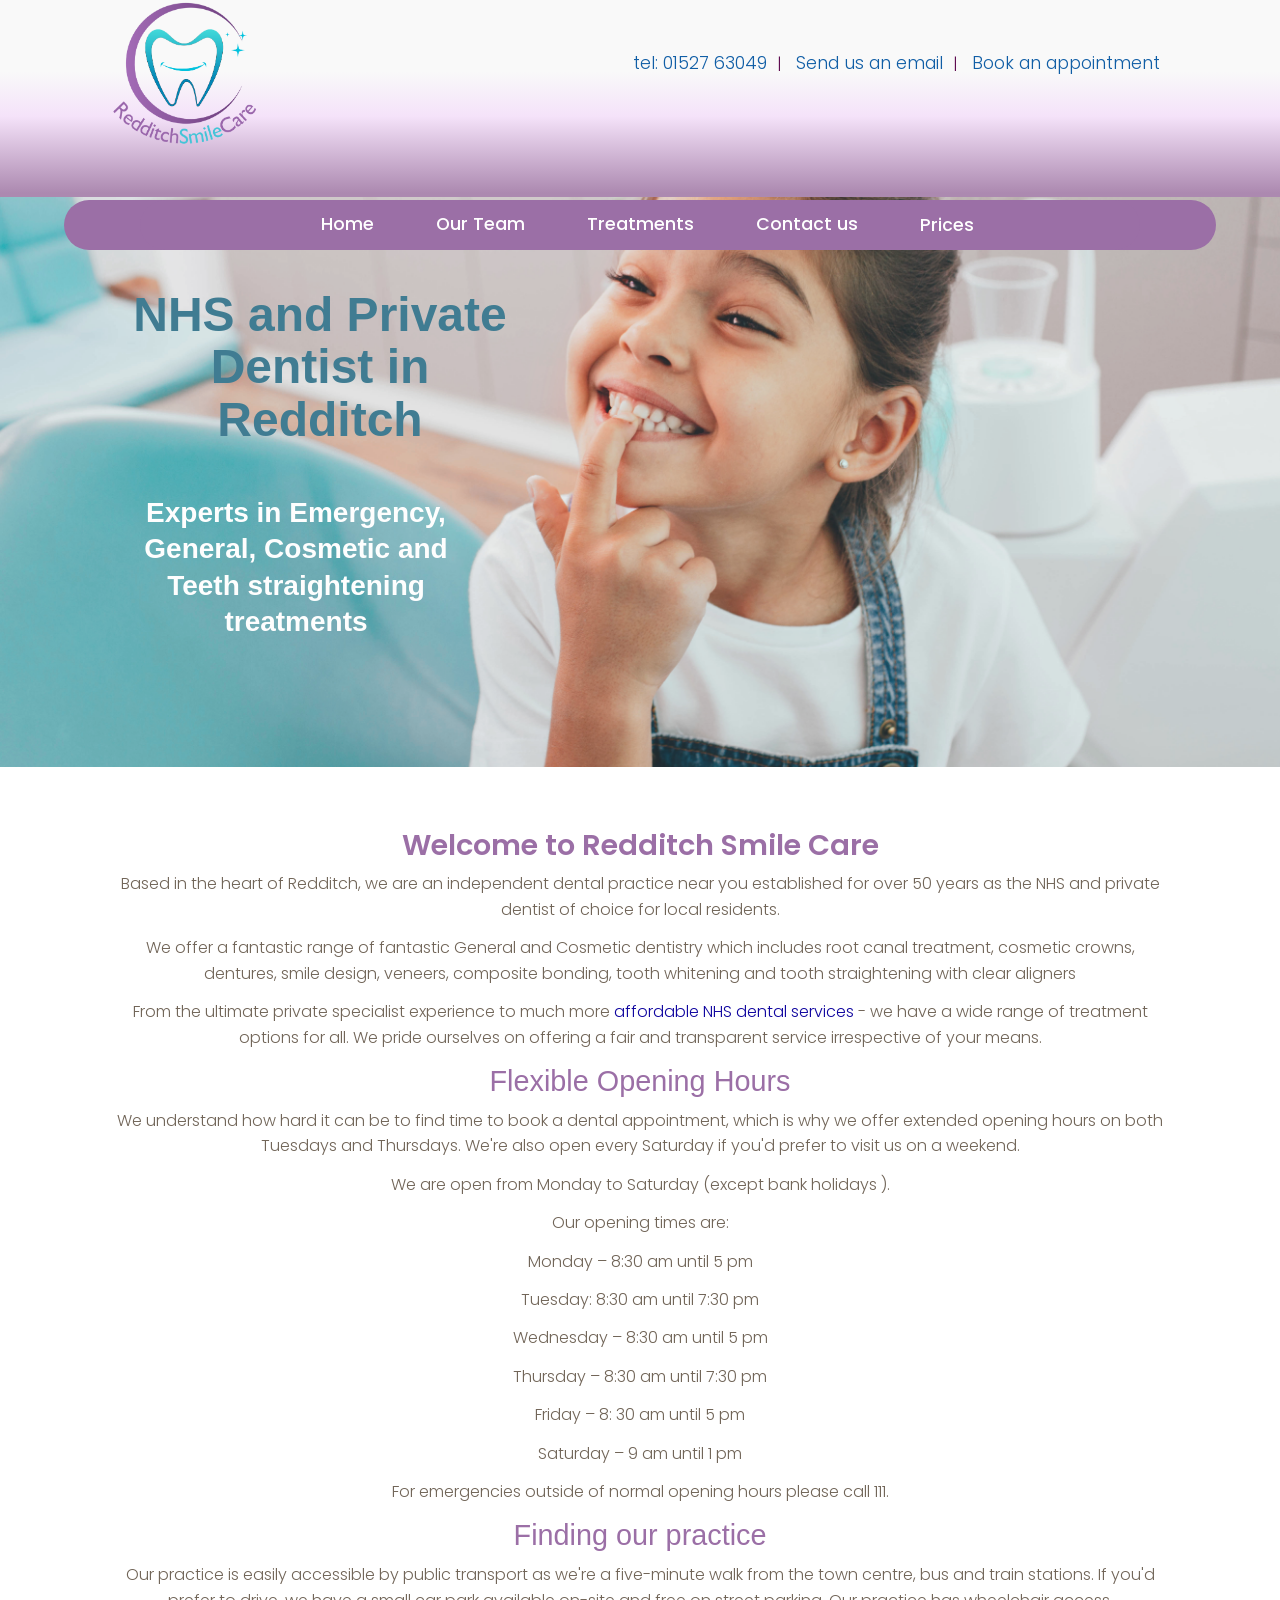
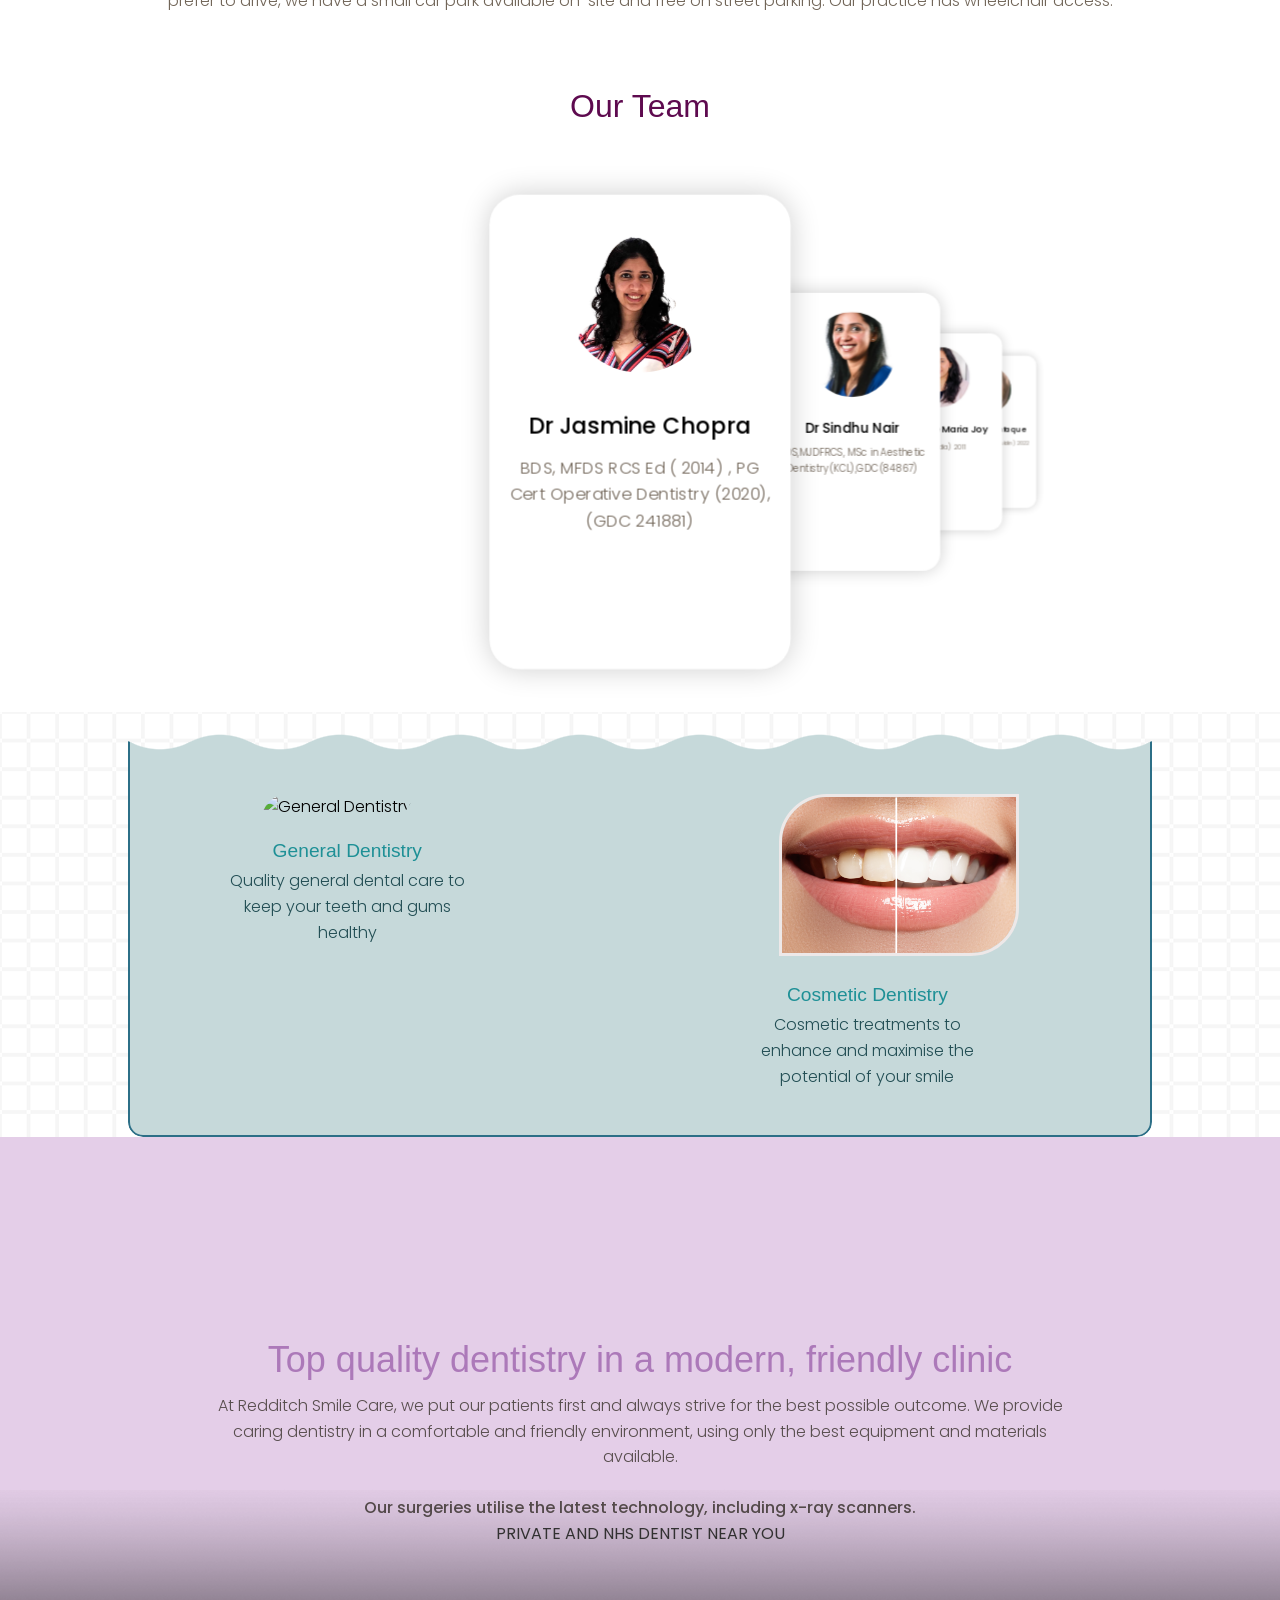
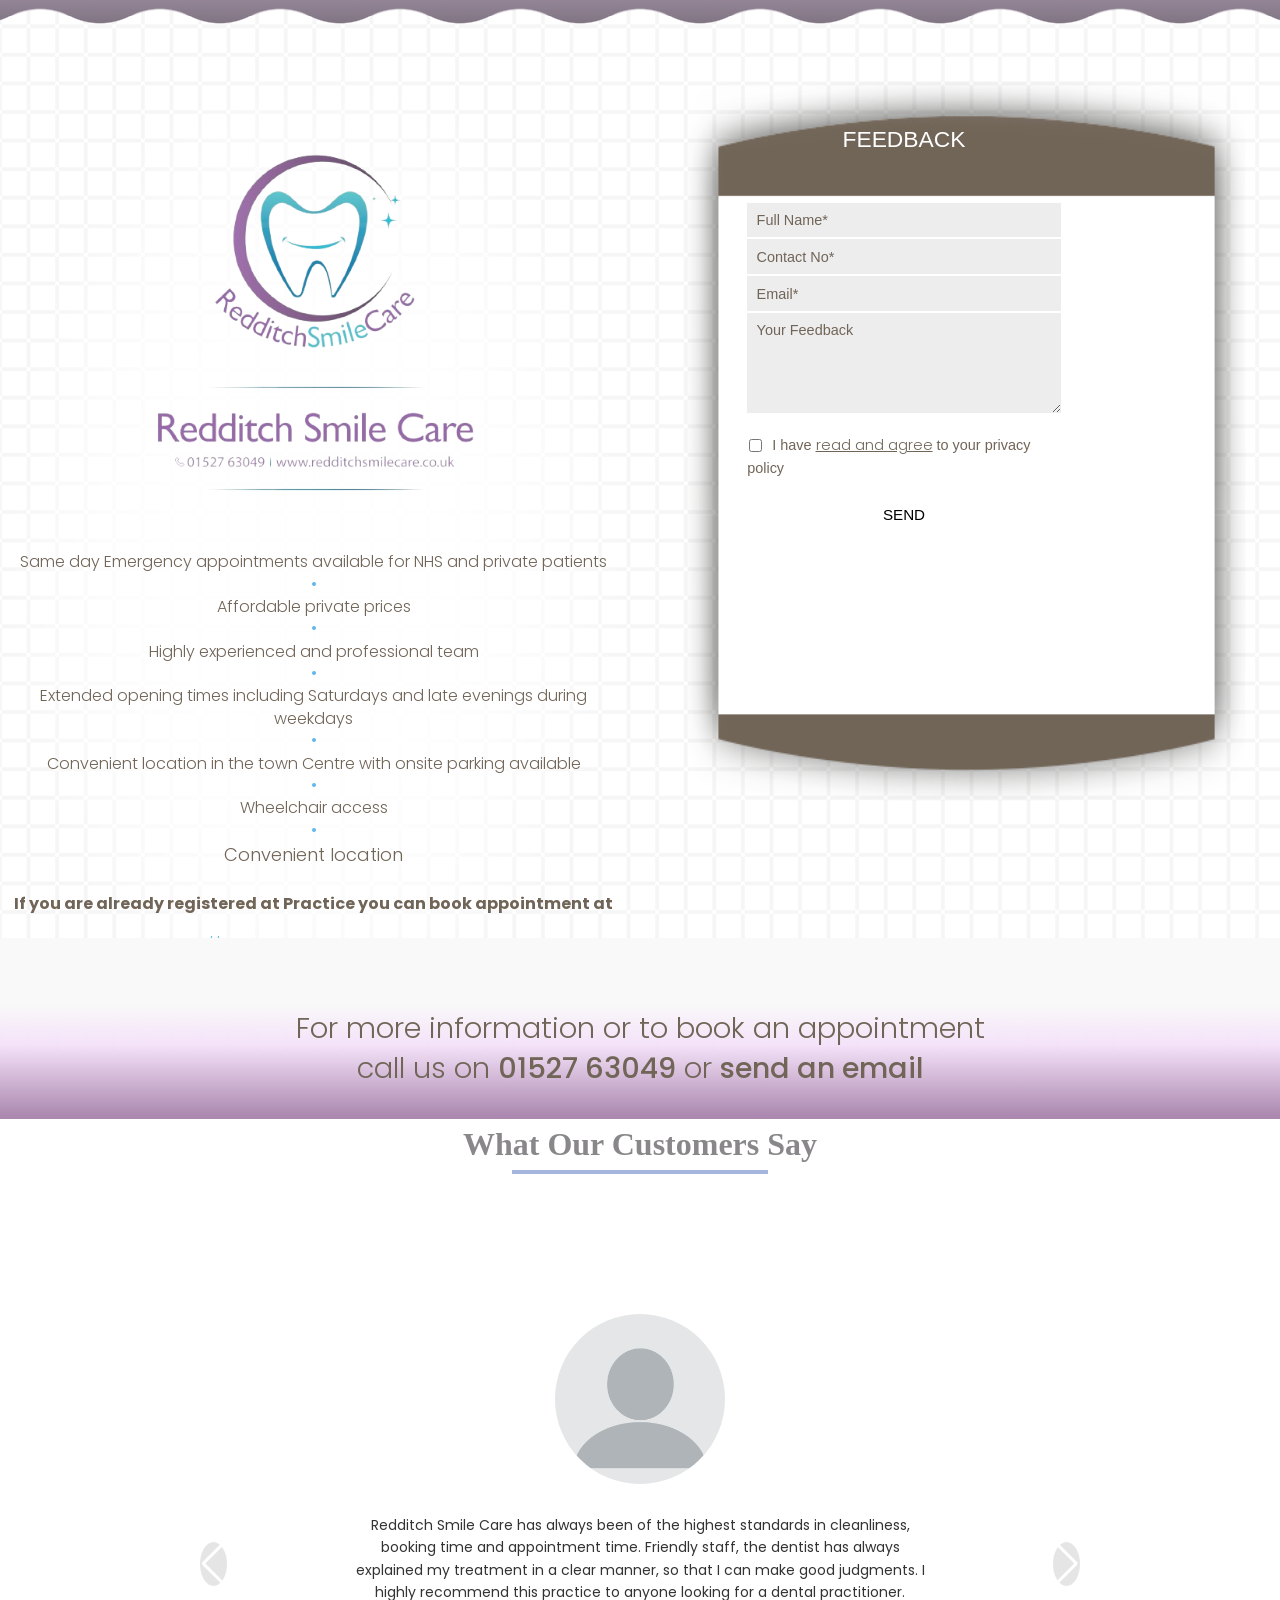
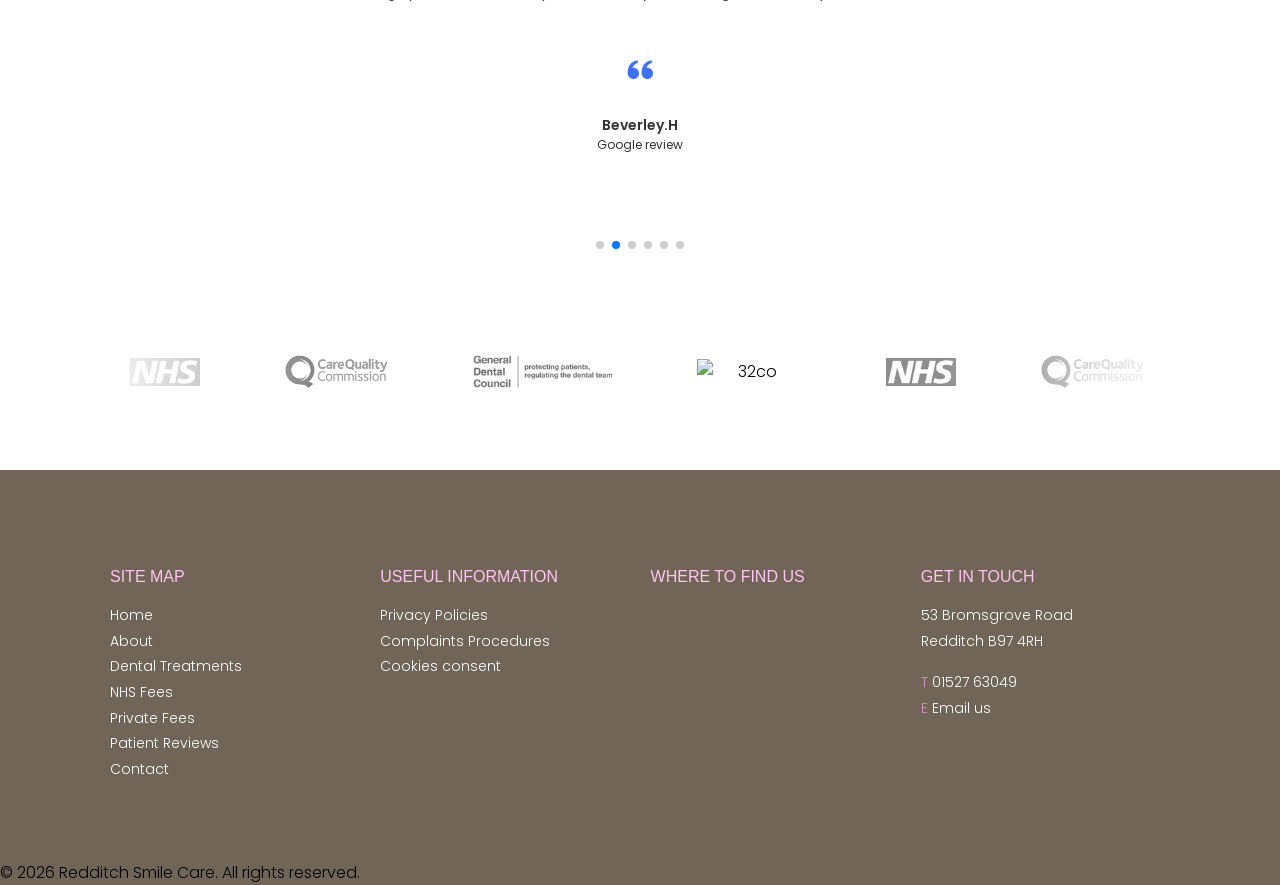
==== index.html @ 599d0ffa "Update index.html" ====
<!DOCTYPE html>
<html lang="en">



<head>

    <meta http-equiv="Content-Type" content="text/html; charset=utf-8" />
    <title> Dentist in Redditch | Redditch Smile care| NHS and Private
    </title>
    <meta name="Description"
        content=" Best Family Dentists in Redditch providing a complete range of dental services including tooth whitening, clear aligners, white fillings, composite bonding." />
    <meta name="Keywords" content=" Redditch" />
    <meta name="Keywords" content="Smile" />
    <meta name="Keywords" content="Dental" />
    <meta name="Keywords" content="Care" />
    <meta name="Keywords" content="NHS" />

    <link rel="alternate" href=" https://redditchsmilecare.co.uk/ " hreflang="en-gb" />
    <script src="https://cdn.tailwindcss.com"></script>

    <meta name="distribution" content="Global" />
    <meta name="copyright" content="Redditch Smile Care" />
    <meta name="resource-type" content="document" />
    <meta name="author" content="Redditch Smile Care" />
    <meta name="robots" content="index,follow" />
    <meta name="rating" content="General" />

    <meta name="viewport" content="width=device-width; initial-scale=1.0;" />
    <link rel="stylesheet" href="./css1/style.css">
    <!-- Demo CSS (No need to include it into your project) -->
    <link rel="stylesheet" href="./css/demo.css">
    <link rel='stylesheet' href='https://cdnjs.cloudflare.com/ajax/libs/Swiper/4.5.0/css/swiper.css'>
    <link rel='stylesheet' href='https://cdnjs.cloudflare.com/ajax/libs/Swiper/4.5.0/css/swiper.min.css'>

    <link rel="stylesheet" type="text/css" href="css/style.css">
    <link rel="stylesheet" type="text/css" href="css/slicknav.min.css">
    <link rel="stylesheet" type="text/css" href="css/nav-style.min.css">
    <link rel="stylesheet" type="text/css" href="css/superslides.min.css">
    <link rel="stylesheet" type="text/css" href="css/animate.min.css">
    <link rel="stylesheet" href="../use.typekit.net/cpt2hqk.css">
    <link rel="stylesheet" href="../use.fontawesome.com/releases/v5.0.10/css/all.css"
        integrity="sha384-+d0P83n9kaQMCwj8F4RJB66tzIwOKmrdb46+porD/OvrJ+37WqIM7UoBtwHO6Nlg" crossorigin="anonymous">

    <link rel="shortcut icon" href="images/Redditch Smilecare logo FULL SIZE.png" type="image/x-icon" />
<link rel="icon" type="image/x-icon" href="/images/Redditch Smilecare logo FULL SIZE.png">
    <link rel="stylesheet" href="review.css">
    <link rel="preconnect" href="https://fonts.googleapis.com">
    <link rel="preconnect" href="https://fonts.gstatic.com" crossorigin>
    <link rel="stylesheet" href="https://cdn.jsdelivr.net/npm/swiper/swiper-bundle.min.css"/>
    <script src="https://cdn.tailwindcss.com"></script>
    <link rel="preconnect" href="https://fonts.googleapis.com">
<link rel="preconnect" href="https://fonts.gstatic.com" crossorigin>
<link href="https://fonts.googleapis.com/css2?family=Dancing+Script:wght@400;500&family=Ms+Madi&family=Poppins:ital,wght@0,100;0,200;0,300;0,400;0,500;0,600;0,700;0,800;0,900;1,100;1,200;1,300;1,400;1,500;1,600;1,700;1,800;1,900&family=Roboto&display=swap" rel="stylesheet">
    <style type="text/tailwindcss">
      @layer utilities {
        .content-auto {
          content-visibility: auto;
        }
      }
    </style>
  
    <!-- CSS -->
   
    <link
        href="https://fonts.googleapis.com/css2?family=Dancing+Script:wght@400;500&family=Poppins:ital,wght@0,100;0,200;0,300;0,400;0,500;0,600;0,700;0,800;0,900;1,100;1,200;1,300;1,400;1,500;1,600;1,700;1,800;1,900&family=Roboto&display=swap"
        rel="stylesheet">

    <style>
        .container{
            background-color: rgb(255, 255, 255);
        }
.whyus{
    background-image: url(images/repeated-square.png);
}
        .featured p,.featured h2{
            text-align: center;
        }
        .swiper-wrapper{
  width: 100%;
  height: 35em;
  display: flex;
  align-items: center;
}
.rights p{
    text-align: center;
    margin-top: 1rem;
    color: #1b151a;
   
}
.associations{
    margin-bottom: 20px;
}
        @import url('https://fonts.googleapis.com/css2?family=Poppins:wght@300;400;500;600&display=swap');



.divcontent p{
    margin-bottom: .8rem;
}
        * {
            margin: 0;
            padding: 0;
            box-sizing: border-box;
            font-family: 'Poppins', sans-serif;
            transition: all 0.4s ease;
            ;
        }

        body {

            background-color: var(--body-color);
        }

        .swiper{
  width: 100%;
}



.card{
  width: 20em;
  height: 90%;
  background-color: #fff;
  border-radius: 2em;
  box-shadow: 0 0 2em rgba(0, 0, 0, .2);
  padding: 2em 1em;

  display: flex;
  align-items: center;
  flex-direction: column;

  margin: 0 2em;
}

.swiper-slide:not(.swiper-slide-active){
  filter: blur(1px);
}

.card__image{
  width: 10em;
  height: 10em;
  border-radius: 50%;
  border: 5px solid var(--color);
  padding: 3px;
  margin-bottom: 2em;
}

.card__image img{
  width: 100%;
  height: 100%;
  border-radius: 50%;
  object-fit: cover;
}

.card__content{
  display: flex;
  align-items: center;
  flex-direction: column;
}

.card__title{
  font-size: 1.5rem;
  font-weight: 500;
  position: relative;
  top: .2em;
}



.card__name{
  color: var(--color);
}

.card__text{
  text-align: center;
  font-size: 1.1rem;
  margin: 1em 0;
} 

.card__btn{
  background-color: var(--color);
  color: #fff;
  font-size: 1rem;
  text-transform: uppercase;
  font-weight: 600;
  border: none;
  padding: .5em;
  border-radius: .5em;
  margin-top: .5em;
  cursor: pointer;
}

        /* ===== Colours ===== */
        :root {
            --body-color: #FFFFFF;
            --nav-color: #4070F4;
            --side-nav: #010718;
            --text-color: #FFF;
            --search-bar: #F2F2F2;
            --search-text: #010718;
        }



        body.dark {
            --body-color: #18191A;
            --nav-color: #242526;
            --side-nav: #242526;
            --text-color: #CCC;
            --search-bar: #242526;
        }

        nav {

            margin-top: 1.7rem;
            position: sticky;
            height: 50px;
            width: 90vw;

            border-radius: 5rem;
            background-color: #9B6FA6;
            z-index: 100;
            position: absolute;
            top: 22vh;
            
            left: 50%;
            transform: translate(-50%, -50%);

        }

        body.dark nav {
            border: 1px solid #393838;

        }

        nav .nav-bar {
            position: relative;
            height: 100%;

            max-width: 1000px;
            width: 100%;
            background-color: #9B6FA6;
            margin: 0 auto;
            padding: 0 20px;
            display: flex;
          
            border-radius: 4rem;
            align-items: center;
            justify-content: space-evenly;
        }

        nav .nav-bar .sidebarOpen {
            color: var(--text-color);
            font-size: 25px;
            padding: 5px;
            cursor: pointer;
            display: none;
        }

        nav .nav-bar .logo a {
            font-size: 20px;
            font-weight: 500;
            color: var(--text-color);
            text-decoration: none;
        }


        .menu .logo-toggle {
            display: none;
        }

        .nav-bar .nav-links {
            display: flex;
            align-items: center;
            gap: 2rem;
            border-radius: 0  0 3rem 3rem  ;
        }

        .nav-bar .nav-links li {
            margin: 0 5px;

            list-style: none;
        }

        .nav-links li a {
            position: relative;
            font-size: 1.1rem;
            font-weight: 500;
            color: var(--text-color);
            text-decoration: none;
            padding: 10px;
        }

        .nav-links li a::before {
            content: '';
            position: absolute;
            left: 50%;
            bottom: 0;
            transform: translateX(-50%);
            height: 6px;
            width: 6px;
            border-radius: 50%;
            background-color: var(--text-color);
            opacity: 0;
            transition: all 0.3s ease;
        }

        .nav-links li:hover a::before {
            opacity: 1;
        }

        .nav-bar .darkLight-searchBox {
            display: flex;
            align-items: center;
        }

        .darkLight-searchBox .dark-light,
        .darkLight-searchBox .searchToggle {
            height: 40px;
            width: 40px;
            display: flex;
            align-items: center;
            justify-content: center;
            margin: 0 5px;
        }

        .dark-light i,
        .searchToggle i {
            position: absolute;
            color: var(--text-color);
            font-size: 22px;
            cursor: pointer;
            transition: all 0.3s ease;
        }

      
/* .divcontainer p{
    margin: .8rem auto;
} */
      




       

      
      

        @media (max-width: 790px) {
            
           header .divcontact a{
          margin-top: 0;
           }
            .divlogo img{
                width: 70px;
            }
#scroller2{
    display: none;
    margin-top: 2rem;
}
            .featured p,.featured h2{
                text-align: center;
                margin: 0 auto;
            }
            


            nav .nav-bar .sidebarOpen {
                display: block;
            }
           header{
            height: 20vh;
           }
            nav{
                margin-top: -20vh;
                width: 100vw;
                border-radius: 0;
            }
       .menu {
                position: fixed;
                height: 100%;
                width: 94vw;
border-radius: 4rem;
                left:-10%;
                opacity: 1;
                top: 0;
                padding: 20px;
                background-color: #9B6FA6;
                z-index: 100;
                transition: all 0.4s ease;
            }

            nav.active .menu {
                left:-10%;
            }

            .nav-bar .nav-links .active{
                opacity: 0;
            }
            nav.active .nav-bar .logo a {
                opacity: 0;
                transition: all 0.3s ease;
            }

            .menu .logo-toggle {
                display: block;
                width: 100%;
                display: flex;
                align-items: center;
                justify-content: space-between;
            }

            .logo-toggle .siderbarClose {
                color: var(--text-color);
                font-size: 24px;
                cursor: pointer;
            }

            .nav-bar .nav-links {
                flex-direction: column;
                background-color:#9B6FA6;
                gap: 0;
                opacity: 1;
            }

            .nav-links li a {
                display: block;
                margin-top: -10px;
            }
            .divcontentnopad{
                display: flex;
                flex-direction: column;
            }
            .one-fourth h2{
                width: 100vw;
            }
            .one-half{
                width: 100vw;
            }
            .divlogolrg img{
                width: 50%;
                margin-left: 16%;
            }
            .formwrap{
                margin-bottom: 4rem;
            }
            .form h2{
              /* height: 600px; */
                margin-right: 2rem;
                margin-top: 10%;
            }
            form input{
                width: 65vw;
            }
            .form form{
                margin-top: 2rem;
            }
            .formwrap h2{
                padding-top: 2rem;
            }
           .feedback{
margin-left: 0;
margin-top: 2rem;
margin-right: 9rem;
           }
           textarea{
            width: 64vw;
           }
           .formwrap input{
            width: 65vw;
           }
           .form{
            margin-top:3rem ;
           }
            .form input{
                width: 65vw;
            }
            .cd__main{
                margin-top: 1760px;
            }
            .cd__main h1{
                margin:0 auto;
                width: 100%;
            }
            .associations{
                margin-top: 0;
                display: inline-block;
            }
            .divlogo img{
                margin-top: -20vh;
            }
            .divlogo a img{
                width: 70px;
            }
            .logo-toggle .siderbarClose{
        font-size: 50px;
        margin-top: -17px;
    }
    nav .nav-bar .sidebarOpen {
        font-size: 35px;
    }
    #hide{
        display: none;
    }
        } 
    </style>
  

    <link href='https://unpkg.com/boxicons@2.1.1/css/boxicons.min.css' rel='stylesheet'>
    <script type='text/javascript'
        src='../platform-api.sharethis.com/js/sharethis.js#property=5f1ff0522b57b60012cafecb&product=sop'
        async='async'></script>

</head>

<body>

   
    <header>
        <div class="divcontentnopad">

            <div class="divlogo">
                <a href="index.html"><img src="images/Redditch Smilecare logo FULL SIZE.png" alt="Dentist near me"></a>
            </div>

            <div class="divcontact">
                <span class=""><a href="tel:01527 63049">tel: 01527 63049</a><span id="hide">|</span> 
                     <a   href="mailto:info@redditchsmilecare.co.uk">Send us an email</a><span id="hide">| </span> 
                        <a id="hide" href="contact.html#enquiry">Book an appointment</a></span>
            </div>

            <!-- Main Nav -->

            <nav>
                <div class="nav-bar">
                    <i class='bx bx-menu sidebarOpen'></i>

                    <div class="menu">
                        <div class="logo-toggle">
                            <span class="logo"><a href="#">Redditch</a></span>
                            <i class='bx bx-x siderbarClose'></i>
                        </div>
                        <ul class="nav-links">
                            <li><a href="index.html">Home</a></li>
                            <li><a href="team.html">Our Team</a></li>



                            <li> <a href="emergency-dentist-.html">Treatments</a></li>

                            
                            <li> <a href="contact.html">Contact us</a></li>
                            <div class="dropdown">
                                <button>Prices</button>
                                <div class="content">
                                    <a href="-dentist-nhs-fees.html">NHS Fee</a>
                                    <a href="-dentist-private-fees.html">Private Fee</a>
                                   
                                </div>
                            </div>
                        </ul>
                   
                    </div>

                    <div class="searchBox">
                        <div class="searchToggle">
                            <i class='bx bx-x cancel'></i>
                            <!-- <i class='bx bx-search search'></i> -->
                        </div>
                        <!-- <div class="search-field">
                    <input type="text" placeholder="Search...">
                    <i class='bx bx-search'></i> -->
                    </div>
                </div>
        </div>
        </div>
        </nav>
        <!-- navbar javascript start here -->
       
        <!-- javascript code nav end  -->
        <!-- <script> document.include('include-navigation.html');</script> -->

        </div>
    </header>
    <!-- nav section end here -->

    <div id="banner">
        <div id="slides"
            style="background-image: url(images/homepage.jpeg);opacity: 0.9;backdrop-filter:purple; background-position:right;background-size: cover; width: 100%;height:100%;background-position:left;backdrop-filter: grayscale(30%);">
            <div class="divcontent clearfix">
                <div class="divbannercontent  txtcenter">
                    <h2
                        style="margin-top: 2rem;  color: #2c6f87;font-family: 'Poppins' 'sans-serif';font-style: normal;font-weight: bold;">
                        NHS and Private Dentist in Redditch</h2>
                    <h3 style="margin-top: 3rem;margin-right: 3rem; color: #ffffff; font-family: 'Poppins' serif;font-weight: 600;">Experts
                        in Emergency, General, Cosmetic and Teeth straightening treatments</h3>
                    <!-- <div class="btn1 hvr-sweep-to-top  "><a href="include-enquiry.html">Get in touch</a></div> -->
                </div>
            </div>
            <ul class="slides-container">

                <li><span class="homeimg"></span>


                </li>
            </ul>
            <div class="bannerbot"></div>
        </div>
    </div>



    <!-- INTRO -->
    <div class="divcontainer">
        <div class="divcontent txtcenter clearfix">

            <h2 style="font-family: 'Poppins' ;font-weight: 600;" class="inside">Welcome to Redditch Smile Care</h2>

            <p>Based in the heart of Redditch, we are an independent dental practice near you established for over 50
                years as the NHS and private dentist of choice for local residents. </p>

            <p> We offer a fantastic range of fantastic General and Cosmetic dentistry which includes root canal
                treatment, cosmetic crowns, dentures, smile design, veneers, composite bonding, tooth whitening and
                tooth straightening with clear aligners</p>

            <p>From the ultimate private specialist experience to much more <a style="color: #0f059f;"
                    href="#">affordable NHS dental services</a> - we have a wide range of treatment options for all. We
                pride ourselves on offering a fair and transparent service irrespective of your means.</p>
            <h2 class="inside">Flexible Opening Hours</h2>


                <p>
                    We understand how hard it can be to find time to book a dental appointment, which is why we offer
                    extended opening hours on both Tuesdays and Thursdays. We're also open every Saturday if you'd
                    prefer to visit us on a weekend.
                </p>
                <p>We are open from Monday to Saturday (except bank holidays ).</p>
                <p>
                    Our opening times are:</p>
                <p>Monday – 8:30 am until 5 pm</p>
                <p>Tuesday: 8:30 am until 7:30 pm</p>
                <p>Wednesday – 8:30 am until 5 pm </p>

                <p>Thursday – 8:30 am until 7:30 pm </p>
                <p>Friday – 8: 30 am until 5 pm</p>
                <p>Saturday – 9 am until 1 pm
                </p>
                <p>For emergencies outside of normal opening hours please call 111.</p>



                <h2 class="inside">Finding our practice</h2>

                <p>Our practice is easily accessible by public transport as we're a five-minute walk from the town
                    centre, bus and train stations. If you'd prefer to drive, we have a small car park available on-site
                    and free on street parking. Our practice has wheelchair access.</p>


        </div>

        <!-- carousel starts here sweeper js added -->
        <main class="cd__main">
            <!-- Start DEMO HTML (Use the following code into your project)-->
           <h1 style="text-align: center;font-size: 2rem;">Our Team</h1>
            <!-- about -->
           
            <!-- end about -->
            <section class="swiper mySwiper">

                <div class="swiper-wrapper">
            
                  <div class="card swiper-slide">
                    <div class="card__image">
                      <img src="images/profile_pic-new1.png" alt="card image">
                    </div>
            
                    <div class="card__content">
                      <span class="card__title">Dr Jasmine Chopra</span>
                      <!-- <span class="card__name">Vanessa Martinez</span> -->
                      <p class="card__text"> BDS, MFDS RCS Ed ( 2014) , PG Cert Operative Dentistry (2020),(GDC 241881) </p>
                      <button class="card__btn">View More</button>
                    </div>
                  </div>
            
                  <div class="card swiper-slide">
                    <div class="card__image">
                      <img src="images/profile_pic1.webp" alt="card image">
                    </div>
            
                    <div class="card__content">
                      <span class="card__title">Dr Sindhu Nair</span>
                      <!-- <span class="card__name">Sarah Bowen</span> -->
                      <p class="card__text">BDS,MJDFRCS, MSc in Aesthetic Dentistry(KCL),GDC(84867)</p>
                      <button class="card__btn">View More</button>
                    </div>
                  </div>
            
                  <div class="card swiper-slide">
                    <div class="card__image">
                      <img src="Cerenenew.jpeg" alt="card image">
                    </div>
            
                    <div class="card__content">
                      <span class="card__title">Dr Cerene Maria Joy</span>
                      <!-- <span class="card__name">David Murphy</span> -->
                      <p class="card__text">BDS (India) 2011</p>
                      <button class="card__btn">View More</button>
                    </div>
                  </div>
                   <div class="card swiper-slide">
                    <div class="card__image">
                      <img src="saman.jpg" alt="card image">
                    </div>
            
                    <div class="card__content">
                      <span class="card__title">Dr Saman Ashfaque</span>
                      <!-- <span class="card__name">David Murphy</span> -->
                      <p class="card__text"> BDS(Trinity college,Dublin) 2022 </p>
                      <button class="card__btn">View More</button>
                    </div>
                  </div>
            
                  
            
                </div>
              </section>
            
            <!-- Swiper JS -->
            
            


    <!-- SERVICES -->
    <div class="divcontainer bluebg">
        <div class="dental" style=" @media (max-width:320px){display: flex; flex-direction: column;} --mask:
        radial-gradient(65.74px at 50% 88.5px,#000 99%,#0000 101%) calc(50% - 60px) 0/120px 100%,
        radial-gradient(65.74px at 50% -58.5px,#0000 99%,#000 101%) 50% 30px/120px 100% repeat-x;
      -webkit-mask: var(--mask);
              mask: var(--mask); display: flex ; justify-content:space-around;border: 2px solid #2c6f87;border-radius: 15px; background-color: #c6d9da; margin-bottom: 3px; height:21% ;width: 80%;margin: 0 auto;" class="divcontent txtcenter clearfix">

            <!-- <div class="one-third">
                <div class="featured">
                    <img style="border-radius: 3rem 0 3rem 0;" src="images/featured-new-patients.jpg"
                        alt="New Patients nhs dentist near me">
                    <h2>We're Accepting New Patients</h2>
                    <p>Looking for a dentist near me? We're taking on new NHS emergency & private patients </p>

                    <div class="btn hvr-sweep-to-top"><a href="new-dental-patients-
                        .html">New Patients</a>
                    </div>
                </div>
            </div> -->

            <div class="one-third" >
                <div class="featured" 
                    
            >
                    <img style="border-radius: 3rem 0 3rem 0;margin-top: 5rem; width:240px;;object-fit: cover;margin-left: 2.2rem;"
                        src="images/Genaral dentistry.jpeg" alt="General Dentistry">
                    <h2 style="color: #1e9096;">General Dentistry</h2>
                    <p style="color: rgb(34, 78, 84);" >Quality general dental care to keep your teeth and gums healthy</p>

                    <!-- <div class="btn hvr-sweep-to-top"><a style="padding:.6rem .9rem ;font-size: medium;" href="general-dentistry-
                        .html">Read More</a> -->
                    <!-- </div> -->
                </div>
            </div>

            <div class="one-third column-last">
                <div class="featured">
                    <img style="border-radius: 3rem 0 3rem 0;margin-top: 5rem; width:240px; border: 3px solid rgb(237, 232, 232);margin-left: 2rem;" src="images/costmetic dentistry.jpeg"
                        alt="Cosmetic Dentistry">
                    <h2 style="color: #1e9096;">Cosmetic Dentistry</h2>
                    <p style="color: rgb(34, 78, 84);font-weight: 300;" >Cosmetic treatments to enhance and maximise the potential of your smile</p>

                    <!-- <div class="btn hvr-sweep-to-top"><a style="padding:.6rem .9rem ;font-size: medium;" href="cosmetic-dentistry-
                        .html">Read More</a>
                    </div> -->
                </div>
            </div>

        </div>
       
    </div>


    <!-- QUALITY DENTISTRY -->
    <div class="parallax slide1">
        <div class="divcontentnarrow txtcenter clearfix">
            <h2 style="color: #ac79b9;">Top quality dentistry in a modern, friendly clinic</h2>
            <p style="color: #584e4e; font-family: 'Poppins' sans-serif;">At Redditch Smile Care, we put our patients first and always strive for the best possible outcome. We provide caring dentistry in a comfortable and friendly environment, using only the best equipment and materials available. </p>
            <p>&nbsp;</p>
            
            <p style="color: #584e4e;font-weight: 500;">Our surgeries utilise the latest technology, including x-ray scanners.

            </p>

            <div class="featuredsml txtcenter">
<!-- 
                <div class="one-third">
                    <img src="images/modern-dentistry-cameo1.png" alt="
                     Dental Practice">
                </div>

                <div class="one-third">
                    <img src="images/modern-dentistry-cameo2.png" alt="
                     Dental Practice">
                </div>

                <div class="one-third column-last">
                    <img src="images/modern-dentistry-cameo3.png" alt="
                     Dental Practice">
                </div> -->
            </div>

            <p class="caps" style="font-weight: 400;color: #393838;">Private and NHS Dentist Near You</p>

        </div>

        <div class="bottomfade"></div>
    </div>


    <!-- ENQUIRIES -->
    <div class=" whyus clearfix">
        <a class="anchor" id="enquiry"></a>

        <div class="one-half extrapadtop txtcenter whitefade-bg">
            <div class="divlogolrg">
                <img width="80px" src="redditch-removebg-preview.png" alt="
                 Dental Practice Logo">
            </div>

            <ul>
                <li style="font-size: medium;">Same day Emergency appointments available for NHS and private patients
                </li>
                <li style="font-size: medium;">Affordable private prices</li>
                <li style="font-size: medium;">Highly experienced and professional team</li>
                <li style="font-size: medium;">Extended opening times including Saturdays and late evenings during
                    weekdays</li>
                <li style="font-size: medium;">Convenient location in the town Centre with onsite parking available</li>
                <li style="font-size: medium;">Wheelchair access </li>
                <li class="last">Convenient location</li>
            </ul>

           <p><strong>If you are already registered at Practice you can book appointment at </strong></p> <a> https://redditchsmilecare.portal.dental</a>

        </div>

        <div class="one-half column-last">
            <script type="text/javascript">
                // SAFARI REQUIRED CHECK
                function checkForm() {
                    if ($('#policies').prop('checked') == false) {
                        alert("Please confirm you have read and agree to our policies. ");
                        return false;
                    }
                }
            </script>
            <div  class="formwrap">
                <div style="margin:auto;margin-left: 1rem;height: 90vh;" class="form">

                    <h2 class="feedback" style="margin: 0 auto;">Feedback</h2>

                    <form style=" height: 70vh;margin-top: 3rem; "action="https://formsubmit.co/info@redditchsmilecare.co.uk" method="POST" onsubmit="return checkForm();">

                        <input style="width: 100% ;" name="name" id="Name" maxlength="30" type="text" placeholder="Full Name*" required />
                        <input style="width: 100% " name="phone" id="Phone" maxlength="20" type="text" placeholder="Contact No*" required />
                        <input style="width: 100% " name="email" id="Email-Address" maxlength="50" type="text" placeholder="Email*"
                            required />
                        <textarea style="width: 100% " name="message" placeholder="Your Feedback"></textarea>

                        <input type="checkbox" id="policies" name="policies" value="Yes" required />
                        <p>I have <a href="privacy.html" target="_blank">read and agree</a> to your privacy policy</p>

                        <input type="hidden" name="regtype" value="">
                        <input type="submit" name="submit" value="SEND" class="send" />

                    </form>
                </div>
            </div>
        </div>
    </div>
    <div class="divcta txtcenter" style="background: linear-gradient(0deg, rgb(172, 137, 176) 2%, rgba(244, 225, 249, 0.945) 41%, rgb(249, 249, 249) 64%);">
        <div class="divcontentnarrow">
            For more information or to book an appointment <br>
            call us on <a href="tel:01527 63049"> 01527 63049</a> or <a href="mailto:info@redditchsmilecare.co.uk">send an
                email</a>
        </div>
    </div>
    </div>
    <!-- review section start -->
    <div class="reviewpara flex-col">
        <p >What Our Customers Say</p>
        <div class="w-[40%] h-[3px] bg-green-100 line"></div>
    </div>
   
   
    <section class="container">

      
        <div class="testimonial mySwiperr">
          <div class="testi-content swiper-wrapper">
            <div class="slide swiper-slide">
              <img src="images/usericon.png" alt="" class="image" />
              <p>
                Wow. Absolutely fantastic place. I was terrified of dentists ( not been for 10 years) but due to a
                recurring abscess I had to pluck up the courage to go to have 2 teeth removed. Staff were so
                understanding and compassionate. They were fine with me bringing someone with me to hold my
                hand. The whole process was painless and quick. You have restored my faith in dentists and I won&#39;t
                be scared to have regular checkups in future. Thank you all and I will be seeing you in 3 months for
                my follow up              </p>
              <i class="bx bxs-quote-alt-left quote-icon"></i>
              <div class="details">
                <span class="name">Christine.R</span>
                <span class="job">Google review</span>
              </div>
            </div>
            <div class="slide swiper-slide">
              <img src="images/usericon.png" alt="" class="image" />
              <p>
                Redditch Smile Care has always been of the highest standards in cleanliness, booking time and
                appointment time. Friendly staff, the dentist has always explained my treatment in a clear manner,
                so that I can make good judgments. I highly recommend this practice to anyone looking for a dental
                practitioner.              </p>
              <i class="bx bxs-quote-alt-left quote-icon"></i>
              <div class="details">
                <span class="name">Beverley.H
                </span>
                <span class="job">Google review</span>
              </div>
            </div>
            <div class="slide swiper-slide">
              <img src="images/usericon.png" alt="" class="image" />
              <p>
                Very happy with the service provided so far. I had an urgent case and the team were very
                sympathetic and assisted me at very short notice.
                I have ongoing treatment and they have given me the confidence that my future appointments will be
                dealt with professionally. I highly recommend you consider this practice for future treatments.              </p>
              <i class="bx bxs-quote-alt-left quote-icon"></i>
              <div class="details">
                <span class="name">Matthew Clarke</span>
                <span class="job">Google review</span>
              </div>
            </div>
            <div class="slide swiper-slide">
                <img src="images/usericon.png" alt="" class="image" />
                <p>
                    I am pretty terrified of the dentist, but my dentist here is amazing. She talks me through all of my
                    treatment so I understand what is going to happen before it happens and she always let&#39;s me know
                    that I am in control of my treatment plan. I would highly recommend going here. 
                    <br> <br>
                    <i class="bx bxs-quote-alt-left quote-icon"></i>            
                <div class="details">
                  <span class="name">Phoebe Smith</span>
                  <span class="job">Google review</span>
                </div>
              </div>
              <div class="slide swiper-slide">
                <img src="images/usericon.png" alt="" class="image" />
                <p>
                    Not a fan of dentists but went for first treatment tonight (tonight is correct as they offer
                    appointments up to 8pm, fantastic for us workers) and a great service all on NHS. Would
                    recommend them to anyone.           
                    <br> <br> <i class="bx bxs-quote-alt-left quote-icon"></i>    <div class="details">
                  <span class="name">Robert Sheldon</span>
                  <span class="job">Google review</span>
                </div>
              </div>
              <div class="slide swiper-slide">
                <img src="images/usericon.png" alt="" class="image" />
                <p>
                    Very professional. Very delighted with the treatment and results. Cant recommend enough. Friendly staff. 
                    
                    <br><br>
                    <i class="bx bxs-quote-alt-left quote-icon"></i>               <div class="details">
                  <span class="name">Urvashi Punn</span>
                  <span class="job">Google review</span>
                </div>
              </div>
              
          </div>
          <div class="swiper-button-next nav-btn"></div>
          <div class="swiper-button-prev nav-btn"></div>
          <div class="swiper-pagination"></div>
        </div>
      </section>
    <!-- ASSOCIATIONS -->
    <div class="divcontainer">
        <div class="divcontentnopad txtcenter clearfix logos">

            <div class="associations logos-slides animation" id="scroller2">
                <img src="images/logos/nhs-logo.jpg" alt="NHS dentist near me Logo" width="70" height="auto">
                <img src="images/logos/cqc-logo.jpg" alt="CQC Logo" width="105" height="auto">
                <!-- <img src="images/logos/bda-logo.jpg" alt="BDA Logo" width="65" height="auto"> -->
                <img src="images/logos/gdc-logo.jpg" alt="GDC Logo" width="140" height="auto">
                <!-- <img src="images/logos/bos-logo.jpg" alt="BOS Logo" width="70" height="auto">
                <img src="images/logos/enlighten-logo.jpg" alt="Enlighten logo" width="95" height="auto">
                <img src="images/logos/invisalign-logo.jpg" alt="Invisalign logo" width="135" height="auto">
                <img src="images/logos/tabeo-logo.jpg" alt="Tabeo Logo" width="110" height="auto"> -->
                <img src="https://encrypted-tbn0.gstatic.com/images?q=tbn:ANd9GcTO3jZLozsODYTwKhiagOO-e4slnGgo8rBKIg&usqp=CAU" width="105" height="auto" alt="32co">
            </div>
            <div class="associations logos-slides animation" >
                <img src="images/logos/nhs-logo.jpg" alt="NHS dentist near me Logo" width="70" height="auto">
                <img src="images/logos/cqc-logo.jpg" alt="CQC Logo" width="105" height="auto">
                <!-- <img src="images/logos/bda-logo.jpg" alt="BDA Logo" width="65" height="auto"> -->
                <img src="images/logos/gdc-logo.jpg" alt="GDC Logo" width="140" height="auto">
                <!-- <img src="images/logos/bos-logo.jpg" alt="BOS Logo" width="70" height="auto">
                <img src="images/logos/enlighten-logo.jpg" alt="Enlighten logo" width="95" height="auto">
                <img src="images/logos/invisalign-logo.jpg" alt="Invisalign logo" width="135" height="auto">
                <img src="images/logos/tabeo-logo.jpg" alt="Tabeo Logo" width="110" height="auto"> -->
                <img src="https://encrypted-tbn0.gstatic.com/images?q=tbn:ANd9GcTO3jZLozsODYTwKhiagOO-e4slnGgo8rBKIg&usqp=CAU" width="105" height="auto" alt="32co">
            </div>

        </div>
    </div>



    <!-- Footer -->
    <footer>
        <div class="divcontainer brownbg">
            <div class="divcontentnopad clearfix">

                <div class="divider"></div>

                <div class="one-fourth">
                    <h2>Site Map</h2>
                    <ul>
                        <li><a href="index.html">Home</a></li>
                        <li><a href="team.html">About</a></li>
                        <li><a href="emergency-dentist-.html">Dental Treatments</a></li>
           
                  
                        <li><a href="-dentist-nhs-fees.html">NHS Fees</a></li>
                        <li><a href="-dentist-private-fees.html">Private Fees</a></li>
                        <li><a href="review.html">Patient Reviews</a></li>
                        <li><a href="contact.html">Contact</a></li>
                    </ul>
                </div>

                <div class="one-fourth">
                    <h2>Useful Information</h2>
                    <ul>
                      
                        <li><a href="privacy.html">Privacy Policies</a></li>
                        <li><a href="complaint.html">Complaints Procedures</a></li>
                        <li><a href="cookies.html">Cookies consent</a></li>

                       
    
                       
                    </ul>
                </div>

                <div class="one-fourth">
                    <h2>Where to find us</h2>

                    <!-- <iframe
                       src="https://maps.app.goo.gl/x2QBD5fHy5sQ1kt36"
                        width="100%" height="250" frameborder="0" style="border:0" allowfullscreen></iframe> -->

                        <iframe src="https://www.google.com/maps/embed?pb=!1m18!1m12!1m3!1d2439.5837400553264!2d-1.9485613000000002!3d52.30540930000001!2m3!1f0!2f0!3f0!3m2!1i1024!2i768!4f13.1!3m3!1m2!1s0x4870c1f9291e5f79%3A0xd12eed34fc62bb09!2sRedditch%20Smile%20Care!5e0!3m2!1sen!2sin!4v1709538795014!5m2!1sen!2sin"
                         width="100%" height="250" frameborder="0" style="border:0;" allowfullscreen="" loading="lazy" referrerpolicy="no-referrer-when-downgrade"></iframe>
                </div>

                <div class="one-fourth column-last">
                    <h2>Get in touch</h2>
                    <ul>
                        <li>53 Bromsgrove Road</li>
                        <li>Redditch B97 4RH</li>
                       
                       
                    </ul>

                    <ul>
                        <li><span>T</span> <a href="tel: 01527 63049"> 01527 63049</a></li>
                        <li><span>E</span> <a href="mailto:info@redditchsmilecare.co.uk">Email us</a></li>
                    </ul>
                </div>

            </div>

            <!-- <div class="credits">
                <script> document.include('include-credits.html');</script>
            </div> -->
            <div class="text-center font-'Poppins text-white my-4">© 2026 Redditch Smile Care. All rights reserved. </div>
        </div>

        
    </footer>

          


    <script type="text/javascript" src="https://cookieconsent.popupsmart.com/src/js/popper.js"></script><script> window.start.init({Palette:"palette8",Time:"5",})</script>
    <!-- SCRIPTS START HERE -->
    <script src="js/html5shiv-printshiv.min.js"></script>
    <script src="../ajax.googleapis.com/ajax/libs/jquery/2.2.4/jquery.min.js"></script>

    <!-- ACTIVE MENU SCRIPT -->
    <script>$(function () { var t = window.location.href.substr(window.location.href.lastIndexOf("index.html") + 1); $("nav ul a").each(function () { ($(this).attr("href") == t || "" == $(this).attr("href")) && $(this).addClass("active") }) });</script>

    <!-- PARALLAX -->
    <script>!function (n) { n.fn.parallax = function (o) { var t = n(window).height(), e = n.extend({ speed: .15 }, o); return this.each(function () { var o = n(this); n(document).scroll(function () { var r = n(window).scrollTop(), i = o.offset().top, c = o.outerHeight(); if (!(r >= i + c || i >= r + t)) { var a = Math.round((i - r) * e.speed); o.css("background-position", "center " + a + "px") } }) }) } }(jQuery);</script>
    <script> $('.parallax').parallax({ speed: 0.5 }); </script>

    <!-- SLIDE SCRIPT -->
    <script src="js/superslides-compressed.min.js"></script>
    <script>$(function () { $("#slides").superslides({}) });</script>

    <!-- REVIEWS SCRIPT -->
    <script type="text/javascript" src="js/jquery.quovolver.min.js"></script>
    <script type="text/javascript">$(document).ready(function () { $('blockquote').quovolver(); });</script>

    <!-- STICKY NAVBAR -->
    <script>$(window).scroll(function () { if ($(window).scrollTop() >= 160) { $('nav').addClass('fixed-header'); } else { $('nav').removeClass('fixed-header'); } });</script>


    <!-- ANIMATION -->
    <script src="js/animate-compressed.min.js"></script>

    <!-- MOBILE MENU -->
    <script src="js/jquery.slicknav.min.js"></script>
    <script type="text/javascript"> $(document).ready(function () { $('#menu2').slicknav(); });</script>

    <!-- SMOOTH SCROLL -->
    <script>$(document).ready(function () { $('a[href^="#"]').on("click", function (n) { n.preventDefault(); var o = this.hash, t = $(o); $("html, body").animate({ scrollTop: t.offset().top }, 900, "swing", function () { window.location.hash = o }) }) });</script>
    <script src=" https://smtpjs.com/v3/smtp.js"></script>
    <script src="https://cdn.jsdelivr.net/npm/swiper/swiper-bundle.min.js"></script>
    <!-- <script>
        const body = document.querySelector("body"), -->




 </script>
            
    <!-- Initialize Swiper -->
    <script>
      var swiper = new Swiper(".mySwiper", {
        effect: "coverflow",
        grabCursor: true,
        centeredSlides: true,
        slidesPerView: "auto",
        coverflowEffect: {
          rotate: 0,
          stretch: 0,
          depth: 300,
          modifier: 3,
          slideShadows: false,
        },
        pagination: {
          el: ".swiper-pagination",
        },
      });
    </script>
    <script>
         var swiper = new Swiper(".mySwiperr", {
  slidesPerView: 1,
  grabCursor: true,
  loop: true,
  autoplay:{
    delay:2000,
  },
  pagination: {
    el: ".swiper-pagination",
    clickable: true,
  },
  navigation: {
    nextEl: ".swiper-button-next",
    prevEl: ".swiper-button-prev",
  },
});
    </script>
     
    <script src="./js1/script.js"></script>
    <script src='https://cdnjs.cloudflare.com/ajax/libs/Swiper/4.5.0/js/swiper.js'></script>
    <script src='https://cdnjs.cloudflare.com/ajax/libs/Swiper/4.5.0/js/swiper.min.js'></script>
  
    <script type="text/javascript"src="../node_modules/tw-elements/dist/js/tw-elements.umd.min.js"></script>
   
</body>



</html>
---- css1/style.css ----
@import url("https://fonts.googleapis.com/css?family=Barlow+Condensed:300,400,500,600,700,800,900|Barlow:300,400,500,600,700,800,900&display=swap");
.about {
  position: fixed;
  z-index: 10;
  bottom: 10px;
  right: 10px;
  width: 40px;
  height: 40px;
  display: flex;
  justify-content: flex-end;
  align-items: flex-end;
  transition: all 0.2s ease;
}
.cd__main{
display: block !important;
}
.about .bg_links {
  width: 40px;
  height: 40px;
  border-radius: 100%;
  display: flex;
  justify-content: center;
  align-items: center;
  background-color: rgba(0, 0, 0, 0.2);
  border-radius: 100%;
  backdrop-filter: blur(5px);
  position: absolute;
}
.about .logo {
  width: 40px;
  height: 40px;
  z-index: 9;
  background-image: url(https://rafaelavlucas.github.io/assets/codepen/logo_white.svg);
  background-size: 50%;
  background-repeat: no-repeat;
  background-position: 10px 7px;
  opacity: 0.9;
  transition: all 1s 0.2s ease;
  bottom: 0;
  right: 0;
}
.about .social {
  opacity: 0;
  right: 0;
  bottom: 0;
}
.about .social .icon {
  width: 100%;
  height: 100%;
  background-size: 20px;
  background-repeat: no-repeat;
  background-position: center;
  background-color: transparent;
  display: flex;
  transition: all 0.2s ease, background-color 0.4s ease;
  opacity: 0;
  border-radius: 100%;
}
.about .social.portfolio {
  transition: all 0.8s ease;
}
.about .social.portfolio .icon {
  background-image: url(https://rafaelavlucas.github.io/assets/codepen/link.svg);
}
.about .social.dribbble {
  transition: all 0.3s ease;
}
.about .social.dribbble .icon {
  background-image: url(https://rafaelavlucas.github.io/assets/codepen/dribbble.svg);
}
.about .social.linkedin {
  transition: all 0.8s ease;
}
.about .social.linkedin .icon {
  background-image: url(https://rafaelavlucas.github.io/assets/codepen/linkedin.svg);
}
.about:hover {
  width: 105px;
  height: 105px;
  transition: all 0.6s cubic-bezier(0.64, 0.01, 0.07, 1.65);
}
.about:hover .logo {
  opacity: 1;
  transition: all 0.6s ease;
}
.about:hover .social {
  opacity: 1;
}
.about:hover .social .icon {
  opacity: 0.9;
}
.about:hover .social:hover {
  background-size: 28px;
}
.about:hover .social:hover .icon {
  background-size: 65%;
  opacity: 1;
}
.about:hover .social.portfolio {
  right: 0;
  bottom: calc(100% - 40px);
  transition: all 0.3s 0s cubic-bezier(0.64, 0.01, 0.07, 1.65);
}
.about:hover .social.portfolio .icon:hover {
  background-color: #698fb7;
}
.about:hover .social.dribbble {
  bottom: 45%;
  right: 45%;
  transition: all 0.3s 0.15s cubic-bezier(0.64, 0.01, 0.07, 1.65);
}
.about:hover .social.dribbble .icon:hover {
  background-color: #ea4c89;
}
.about:hover .social.linkedin {
  bottom: 0;
  right: calc(100% - 40px);
  transition: all 0.3s 0.25s cubic-bezier(0.64, 0.01, 0.07, 1.65);
}
.about:hover .social.linkedin .icon:hover {
  background-color: #0077b5;
}

h1,
h2,
h3,
h4,
h5,
h6,
p,
ul,
li,
button,
a,
i,
input,
figure,
img {
  margin: 0;
  padding: 0;
  list-style: none;
  border: 0;
  -webkit-tap-highlight-color: transparent;
  text-decoration: none;
  color: inherit;
}
h1:focus,
h2:focus,
h3:focus,
h4:focus,
h5:focus,
h6:focus,
p:focus,
ul:focus,
li:focus,
button:focus,
a:focus,
i:focus,
input:focus,
figure:focus,
img:focus {
  outline: 0;
}

div {
  -webkit-tap-highlight-color: transparent;
}

body {
  margin: 0;
  padding: 0;
  height: auto;
  font-family: "Barlow", sans-serif;
  background: white;
}

.wrapper .module-team {
  position: relative;
}
.wrapper .module-team:before {
  width: 100%;
  height: 380px;
  background-color: #EAEAEA;
  content: "";
  position: absolute;
  z-index: -1;
}
@media screen and (max-width: 799px) {
  .wrapper .module-team:before {
    height: 250px;
  }
}
.wrapper .module-team .team {
  max-width: 1440px;
  margin: 0 auto;
  padding: 100px 5%;
}
@media screen and (max-width: 799px) {
  .wrapper .module-team .team {
    padding: 50px 0%;
  }
}
.wrapper .module-team .team .title {
  text-align: center;
  margin-bottom: 80px;
  color: #6F7073;
  font-size: 44px;
  line-height: normal;
  text-transform: uppercase;
  font-weight: bold;
  letter-spacing: 1.3px;
  position: relative;
  display: flex;
  justify-content: center;
  align-items: flex-start;
  height: 100px;
}
.wrapper .module-team .team .title:before {
  content: "";
  position: absolute;
  width: 80px;
  height: 10px;
  background: #6F7073;
  border-radius: 50px;
  bottom: 0;
  opacity: 0.2;
}
@media screen and (max-width: 799px) {
  .wrapper .module-team .team .title:before {
    width: 60px;
    height: 5px;
  }
}
@media screen and (max-width: 799px) {
  .wrapper .module-team .team .title {
    font-size: 32px;
    height: 60px;
    margin-bottom: 40px;
  }
}
.wrapper .module-team .team .team-cards {
  position: relative;
  display: flex;
  justify-content: center;
  align-items: center;
  overflow: hidden;
}
.wrapper .module-team .team .team-cards .swiper-container {
  max-width: 920px;
  height: 360px;
  padding: 0 20px;
  cursor: default;
  /* Card */
}
@media screen and (max-width: 1180px) {
  .wrapper .module-team .team .team-cards .swiper-container {
    max-width: 600px;
  }
}
@media screen and (max-width: 799px) {
  .wrapper .module-team .team .team-cards .swiper-container {
    max-width: 280px;
    height: 370px;
    padding: 0 20px;
    overflow: visible;
  }
}
.wrapper .module-team .team .team-cards .swiper-container .swiper-slide {
  background-color: white;
  width: 280px !important;
  height: 320px;
  border-radius: 4px;
  box-shadow: inset 0px 0px 0px 1px #EDEEF4;
  position: relative;
  transition: all 0.4s ease;
}
.wrapper .module-team .team .team-cards .swiper-container .swiper-slide:before {
  content: "";
  position: absolute;
  width: 100%;
  height: 100%;
  box-shadow: 0px 20px 40px -20px #EAEAEA;
  top: 0px;
  z-index: -1;
  transition: all 0.4s ease;
}
.wrapper .module-team .team .team-cards .swiper-container .swiper-slide .card {
  width: 100%;
  height: 100%;
  overflow: hidden;
  display: flex;
  justify-content: center;
  align-items: center;
  flex-direction: column;
  position: relative;
}
.wrapper .module-team .team .team-cards .swiper-container .swiper-slide .card .bg {
  position: absolute;
  width: 100%;
  height: 100px;
  top: 0;
  border-radius: 4px 4px 0px 0px;
  transition: all 0.4s ease;
  background: rgb(153, 125, 153);
  z-index: 1;
}
.wrapper .module-team .team .team-cards .swiper-container .swiper-slide .card .more {
  width: 24px;
  height: 24px;
  position: absolute;
  z-index: 2;
  right: 20px;
  top: 20px;
  display: flex;
  justify-content: center;
  align-items: center;
  cursor: pointer;
  transform: rotate(0deg);
  transition: all 0.4s ease;
  border-radius: 100%;
}
.wrapper .module-team .team .team-cards .swiper-container .swiper-slide .card .more:before, .wrapper .module-team .team .team-cards .swiper-container .swiper-slide .card .more:after {
  width: 16px;
  height: 2px;
  background-color: white;
  content: "";
  position: absolute;
  border-radius: 4px;
  transition: all 0.4s ease;
}
.wrapper .module-team .team .team-cards .swiper-container .swiper-slide .card .more:after {
  transform: rotate(90deg);
}
@media screen and (max-width: 799px) {
  .wrapper .module-team .team .team-cards .swiper-container .swiper-slide .card .more {
    padding: 10px;
    top: 10px;
    right: 10px;
  }
}
.wrapper .module-team .team .team-cards .swiper-container .swiper-slide .card .more:hover {
  transform: scale(1.1);
  background-color: rgba(255, 255, 255, 0.2);
}
@media screen and (max-width: 799px) {
  .wrapper .module-team .team .team-cards .swiper-container .swiper-slide .card .more:hover {
    transform: scale(1);
    background-color: transparent;
  }
}
.wrapper .module-team .team .team-cards .swiper-container .swiper-slide .card .photo {
  width: 120px;
  height: 120px;
  border-radius: 100%;
  overflow: hidden;
  z-index: 1;
  position: absolute;
  top: 40px;
  border: 3px solid #FFFFFF;
  transition: all 0.4s ease;
  box-shadow: 0px 4px 10px rgba(111, 112, 115, 0.3);
}
.wrapper .module-team .team .team-cards .swiper-container .swiper-slide .card .photo:before, .wrapper .module-team .team .team-cards .swiper-container .swiper-slide .card .photo:after {
  width: 100%;
  height: 100px;
  border-radius: 4px;
  content: "";
  position: absolute;
  transition: all 0.4s ease;
  opacity: 0;
  left: 0;
  top: 0;
}
.wrapper .module-team .team .team-cards .swiper-container .swiper-slide .card .photo:before {
  background: #403E3E;
  z-index: 1;
}
.wrapper .module-team .team .team-cards .swiper-container .swiper-slide .card .photo:after {
  background: linear-gradient(140deg, #D45B7A, #FDA576);
  z-index: 2;
}
.wrapper .module-team .team .team-cards .swiper-container .swiper-slide .card .photo img {
  width: 100%;
  height: 100%;
  object-fit: cover;
}
.wrapper .module-team .team .team-cards .swiper-container .swiper-slide .card .text {
  z-index: 3;
  display: flex;
  justify-content: center;
  align-items: center;
  flex-direction: column;
  position: absolute;
  transform: translateY(50px);
  transition: all 0.3s ease;
}
.wrapper .module-team .team .team-cards .swiper-container .swiper-slide .card .text .name {
  font-size: 20px;
  color: #6F7073;
  font-weight: 300;
}
.wrapper .module-team .team .team-cards .swiper-container .swiper-slide .card .text .role {
  font-size: 14px;
  font-weight: 600;
  color: #CBCBCB;
  letter-spacing: 0.8px;
  margin-top: 5px;
}
.wrapper .module-team .team .team-cards .swiper-container .swiper-slide .card .text .desc {
  color: white;
  display: none;
  margin-top: 20px;
  font-size: 16px;
  letter-spacing: 0.6px;
  text-align: center;
  padding: 0 40px;
  font-weight: 400;
  line-height: 22px;
}
.wrapper .module-team .team .team-cards .swiper-container .swiper-slide .card .social {
  z-index: 1;
  display: flex;
  align-items: center;
  background-color: rgba(234, 234, 234, 0.5);
  box-shadow: inset 0px 11px 13px -20px #6F7073;
  width: 100%;
  position: absolute;
  bottom: 0;
  height: 50px;
  padding: 0 20px;
  box-sizing: border-box;
  border-radius: 0px 0px 4px 4px;
  transition: all 0.4s ease;
}
.wrapper .module-team .team .team-cards .swiper-container .swiper-slide .card .social .pointer {
  display: block;
  width: 10px;
  height: 10px;
  z-index: 2;
  bottom: 50px;
  position: absolute;
  transform: translateX(25px);
  transition: all 0.4s ease;
  opacity: 0;
}
.wrapper .module-team .team .team-cards .swiper-container .swiper-slide .card .social .pointer:before {
  content: "";
  width: 100%;
  height: 100%;
  position: absolute;
  background-color: white;
  transform: rotate(45deg);
}
@media screen and (max-width: 799px) {
  .wrapper .module-team .team .team-cards .swiper-container .swiper-slide .card .social .pointer {
    display: none;
  }
}
.wrapper .module-team .team .team-cards .swiper-container .swiper-slide .card .social .icons {
  width: 100%;
  display: flex;
  align-items: center;
  justify-content: space-around;
}
.wrapper .module-team .team .team-cards .swiper-container .swiper-slide .card .social .icons .icon {
  width: 25%;
  height: 24px;
  opacity: 0.3;
  transition: all 0.4s ease;
}
.wrapper .module-team .team .team-cards .swiper-container .swiper-slide .card .social .icons .icon:hover {
  opacity: 0.6;
}
@media screen and (max-width: 799px) {
  .wrapper .module-team .team .team-cards .swiper-container .swiper-slide .card .social .icons .icon:hover {
    opacity: 0.3;
  }
}
.wrapper .module-team .team .team-cards .swiper-container .swiper-slide .card .social .icons .icon img {
  width: 100%;
  height: 100%;
}
.wrapper .module-team .team .team-cards .swiper-container .swiper-slide .card .social:hover .pointer {
  opacity: 1;
  bottom: 45px;
}
.wrapper .module-team .team .team-cards .swiper-container .swiper-slide:hover {
  transform: translateY(3px);
}
.wrapper .module-team .team .team-cards .swiper-container .swiper-slide:hover:before {
  box-shadow: 0px 10px 10px -10px #EAEAEA;
}
@media screen and (max-width: 799px) {
  .wrapper .module-team .team .team-cards .swiper-container .swiper-slide:hover {
    transform: translateY(0px);
  }
  .wrapper .module-team .team .team-cards .swiper-container .swiper-slide:hover:before {
    box-shadow: 0px 20px 40px -20px #EAEAEA;
  }
}
.wrapper .module-team .team .team-cards .swiper-container .swiper-slide:hover .card .photo {
  transform: translateY(-5px);
  box-shadow: 0px 6px 20px rgba(111, 112, 115, 0.3);
}
@media screen and (max-width: 799px) {
  .wrapper .module-team .team .team-cards .swiper-container .swiper-slide:hover .card .photo {
    transform: translateY(0px);
    box-shadow: 0px 4px 10px rgba(111, 112, 115, 0.3);
  }
}
.wrapper .module-team .team .team-cards .swiper-container .swiper-slide.show-more .card {
  overflow: hidden;
}
.wrapper .module-team .team .team-cards .swiper-container .swiper-slide.show-more .card .more {
  transform: rotate(45deg) scale(1);
}
.wrapper .module-team .team .team-cards .swiper-container .swiper-slide.show-more .card .more:hover {
  transform: rotate(45deg) scale(1.1);
}
@media screen and (max-width: 799px) {
  .wrapper .module-team .team .team-cards .swiper-container .swiper-slide.show-more .card .more:hover {
    transform: rotate(45deg) scale(1);
  }
}
.wrapper .module-team .team .team-cards .swiper-container .swiper-slide.show-more .card .social {
  transform: translateY(55px);
}
.wrapper .module-team .team .team-cards .swiper-container .swiper-slide.show-more .card .text {
  color: white;
  transform: translateY(0px);
  transition: all 0.6s ease;
}
.wrapper .module-team .team .team-cards .swiper-container .swiper-slide.show-more .card .text .name,
.wrapper .module-team .team .team-cards .swiper-container .swiper-slide.show-more .card .text .role {
  color: white;
}
.wrapper .module-team .team .team-cards .swiper-container .swiper-slide.show-more .card .text .desc {
  display: block;
}
.wrapper .module-team .team .team-cards .swiper-container .swiper-slide.show-more .card .photo {
  width: 100%;
  height: 100%;
  top: 0px;
  border: solid 0px transparent;
  border-radius: 4px;
  box-shadow: 0px 4px 10px rgba(111, 112, 115, 0);
  transform: translateY(0px);
  transition: all 0.4s ease;
}
.wrapper .module-team .team .team-cards .swiper-container .swiper-slide.show-more .card .photo:before {
  height: 100%;
  opacity: 0.5;
}
.wrapper .module-team .team .team-cards .swiper-container .swiper-slide.show-more .card .photo:after {
  height: 100%;
  opacity: 0.8;
  border-radius: 4px;
}
.wrapper .module-team .team .team-cards .swiper-container .swiper-slide.show-more .card .photo img {
  filter: grayscale(100%);
}
.wrapper .module-team .team .team-cards .swiper-container .swiper-slide.show-more .card .photo:hover {
  transform: translateY(0px);
}
.wrapper .module-team .team .team-cards .swiper-container .swiper-slide.show-more .card .bg {
  width: 100%;
  height: 100%;
  border-radius: 4px;
}
.wrapper .module-team .team .team-cards .swiper-container .swiper-slide.show-more .card .bg:before {
  opacity: 0.5;
}
.wrapper .module-team .team .team-cards .swiper-container .swiper-slide.show-more .card .bg:after {
  opacity: 0.8;
}
.wrapper .module-team .team .team-cards .swiper-pagination {
  bottom: 0;
  display: none;
}
@media screen and (max-width: 799px) {
  .wrapper .module-team .team .team-cards .swiper-pagination {
    display: block;
  }
}
.wrapper .module-team .team .team-cards .swiper-pagination .swiper-pagination-bullet {
  background-color: #6F7073;
  margin: 0 5px;
  border-radius: 5px;
  transition: all 0.4s ease;
}
.wrapper .module-team .team .team-cards .swiper-pagination .swiper-pagination-bullet:focus {
  outline: 0;
}
.wrapper .module-team .team .team-cards .swiper-pagination .swiper-pagination-bullet-active {
  background: linear-gradient(140deg, #D45B7A, #FDA576);
  width: 16px;
}
.wrapper .module-team .team .team-cards .navigation {
  width: 1098px;
  height: 28px;
  position: absolute;
  margin: 0 auto;
  padding: 0 5%;
  box-sizing: border-box;
  top: 86px;
  display: flex;
  justify-content: center;
  align-items: center;
}
@media screen and (max-width: 1180px) {
  .wrapper .module-team .team .team-cards .navigation {
    width: 750px;
  }
}
.wrapper .module-team .team .team-cards .navigation .swiper-button-prev,
.wrapper .module-team .team .team-cards .navigation .swiper-button-next {
  width: 28px;
  height: 28px;
  background-position: center;
  transition: all 0.4s ease;
  top: 0;
  margin-top: 0;
}
.wrapper .module-team .team .team-cards .navigation .swiper-button-prev:focus,
.wrapper .module-team .team .team-cards .navigation .swiper-button-next:focus {
  outline: none;
}
@media screen and (max-width: 799px) {
  .wrapper .module-team .team .team-cards .navigation .swiper-button-prev,
.wrapper .module-team .team .team-cards .navigation .swiper-button-next {
    display: none;
  }
}
.wrapper .module-team .team .team-cards .navigation .swiper-button-prev {
  background-image: url("https://rafaelalucas.com/dailyui/6/assets/arrow-prev.svg");
  background-position-x: 5px;
  transform: translateX(5px);
}
.wrapper .module-team .team .team-cards .navigation .swiper-button-prev:hover {
  transform: translateX(0px);
}
.wrapper .module-team .team .team-cards .navigation .swiper-button-next {
  background-image: url("https://rafaelalucas.com/dailyui/6/assets/arrow-next.svg");
  background-position-x: -5px;
  transform: translateX(-5px);
}
.wrapper .module-team .team .team-cards .navigation .swiper-button-next:hover {
  transform: translateX(0px);
}
.logo-chnge{
  color: #7A5C90;
}
---- css/style.css ----
/* CSS Document */
@tailwind base;
@tailwind components;
@tailwind utilities;

.cardd{
  display: flex;
  flex-direction: column;
  text-align: center;
  width: 25;
}


html, body { width: 100%; font-size: 16px; font-family: "museo-sans",sans-serif; font-weight: 300; -moz-font-smoothing: antialiased; -webkit-font-smoothing: antialiased; -webkit-text-size-adjust: none; font-smoothing: antialiased; text-rendering: optimizeLegibility; overflow-x: hidden; }

* { margin: 0; padding: 0; border: 0; }
a { outline: 0; text-decoration: none; }

/* ------------------------------------------------------------------------------------ */
/* TYPE */
/* ------------------------------------------------------------------------------------ */

h1, h2, h3, h4, h5 { font-family: "museo-sans",sans-serif; font-weight: 100; line-height: 1.3em; }

h1 { font-size: 2.25em; color: #5e0a4f; margin-bottom: .75em; }
h2 { font-size: 1.5em; color: -#9b6fa6; margin-bottom: 1em; }
h3 { font-size: 1.3em; color: #9b6fa6; margin-bottom: .25em; }

h2.inside { font-size: 1.8em; color: #9b6fa6; margin-bottom: .25em; }
h2.white { font-size: 1.8em; color: #FFF; margin-bottom: .25em; }

.bluebg h2,
.bluebg h3,
.bluebg p { color: #FFF; }


p, ol, ul { font-size: 1em; color: #716558; line-height: 1.6em; margin-bottom: 1.5em; list-style-position: inside; }

ul li ul { margin-left: 15px; }

ol { list-style-position: inside; }
ul.nostyle { list-style: none; list-style-position: inside; }
ul.nostyle li { font-size: 1em; color: #808081; line-height: 1.4em; }

.whyus ul { list-style: none; list-style-position: inside; }
.whyus li { font-size: 1.125em; color: #716558; line-height: 1.4em; }
.whyus ul li:after { content: "•"; display: block; width: 100%; color: #62BAEA; }
.whyus ul li.last:after { content: ""; padding: 0;  }

nav { font-size: .95em; color: #FFF; }
.divcontact { font-size: 1em; color: #5e0a4f; }

.divcta { font-size: 1.8em; color: #716558; line-height: 1.4em; background: linear-gradient(0deg, rgb(172, 137, 176) 2%, rgba(244, 225, 249, 0.945) 41%, rgb(249, 249, 249) 64%);}

address { font-style: normal; }

.divbannercontent h2 { font-size: 3rem; color: whitesmoke; line-height: 1.1em; margin-bottom: 15px; } 
.divbannercontent h3 { font-size: 1.75em; color: white; line-height: 1.3em; margin-bottom: 25px; }

.featured h2 { font-size: 1.2em; color: #1d2d86; margin-bottom: .25em; }
.featured p { color: #5b3066; margin-bottom: 1em; }

.parallax h2 { font-size: 2.25em; color: rgb(155 36 190); margin-bottom: .25em; }
.parallax p { color: rgb(0 0 0); margin: 0; }

blockquote .stars { font-size: .9em; color: rgba(250,210,5,1.00) }

blockquote.inside .stars { font-size: 1em; color: rgba(250,210,5,1.00) }

blockquote.inside { font-size: 1em; }
blockquote.inside cite { font-size: 1em; }

blockquote { font-size: 1.5em; color: #716558; line-height: 1.6em; margin: 20px 0; }
blockquote cite { display: block; font-size: .7em; color: #62BAEA; font-style: normal; margin-top: 10px; } 

.btn, .btn1 { font-size: 1.1em; 
color: #5e0a4f;}

footer h2 { font-size: 1em; color: #ffc3f4; text-transform: uppercase; }
footer li,
.credits { font-size: .875em; color: #FFF; }
footer span { color: #d392c7; }


.form, .form input, .form textarea, .form p { font-size: .95em; font-family: "museo-sans",sans-serif; font-weight: 300; color: #716558; }
.form .send { font-size: 1em; font-family: "museo-sans",sans-serif; font-weight: 300; color: black; border: 2px solid black;  }
.form .send:hover{
  color: brown;
}
.form h2 { font-size: 1.5em; color: #FFF; text-align: center; text-transform: uppercase; }

.referrals, .referrals input, .referrals textarea, .referrals p { font-size: 1em; font-family: "museo-sans",sans-serif; font-weight: 300; color: #716558; }
.referrals p { color: #FFF; }
.referrals .send { font-size: 1em; font-family: "museo-sans",sans-serif; font-weight: 300; color: #FFF; }

.contact, .contact input, .contact textarea, .contact p { font-size: .95em; font-family: "museo-sans",sans-serif; font-weight: 300; color: #716558; }
.contact .send { font-size: 1em; font-family: "museo-sans",sans-serif; font-weight: 300; color: #FFF; }

/* Placeholder Colour */
::-moz-placeholder { opacity: .7; }

::-webkit-input-placeholder { /* Chrome/Opera/Safari */
  color: #716558;
}
::-moz-placeholder { /* Firefox 19+ */
  color: #716558;
 }
:-ms-input-placeholder { /* IE 10+ */
  color: #716558;
}
:-moz-placeholder { /* Firefox 18- */
 color: #716558;
}
.rights{
    text-align: center;
    margin-top: 1rem;
    color: #ffffff;
    background-color: #716558;
}
.left { float: left; }
.right { float: right; }
.txtleft { text-align: left; }
.txtright { text-align: right; }
.txtcenter { text-align: center; }
.caps { text-transform: uppercase; }

.CookieDeclarationDialogText { display: none; }

@keyframes slide {
    from{
transform: translateX(0);
    }
    to{
transform: translateX(-100%);
    }
    
}

/* ------------------------------------------------------------------------------------ */
/* LINKS */
/* ----
-------------------------------------------------------------------------------- */

a { color: #62BAEA; }
a:hover { color: #808080; }

nav li a { color: #FFF; }
nav li a:hover { color: #006aff; }

/* .subnav li a { display: block; width: 94%; padding: 3%; background: #62BAEA; color: #FFF; margin-bottom: 1px; }
.subnav li a:hover, .subnav li a.active { background: #EEE; color: #716558; margin-bottom: 1px; } */

.divcontact a { color: #105ea6;
  margin: 0 10px;
  font-size: 1.1rem;
  font-family: 'Poppins' fantasy; }
.divcontact a:hover { color: #62BAEA; }

.team a { color: #FFF; }
.team a:hover { color: #808080; }

.form a { color: #716558; text-decoration: underline; }

.referrals a { color: #FFF; }
.referrals a:hover { color: #808080; }

.divcta a { color: #716558; font-weight: 500; }
.divcta a:hover { text-decoration: underline; }

footer a { color: #FFF; }
footer a:hover { color: #62BAEA; }
form

/* BTNS */
.btn { margin: 0; font-weight: 300; }
.btn a { display: inline-block; padding: 10px 30px; border: 1px solid rgb(45 44 44) ; color:rgb(45 44 44); text-align: center; border-radius: 12px;}

.btn1 a { display: inline-block; padding: 10px 30px; border: 1px solid #62BAEA; text-align: center; color: #5b3066
    ; } 
.btn1 a:hover { color: #FFF; }

/* Sweep To Top */
.hvr-sweep-to-top { display: inline-block; vertical-align: middle; -webkit-transform: translateZ(0); transform: translateZ(0); -webkit-backface-visibility: hidden; backface-visibility: hidden; -moz-osx-font-smoothing: grayscale; position: relative; -webkit-transition-property: color; transition-property: color; -webkit-transition-duration: 0.3s; transition-duration: 0.3s; }
  
.hvr-sweep-to-top:before { content: ""; position: absolute; z-index: -1; top: 0; left: 0; right: 0; bottom: 0; background: #716558; -webkit-transform: scaleY(0); transform: scaleY(0); -webkit-transform-origin: 50% 100%; transform-origin: 50% 100%; -webkit-transition-property: transform; transition-property: transform; -webkit-transition-duration: 0.3s; transition-duration: 0.3s; -webkit-transition-timing-function: ease-out; transition-timing-function: ease-out; }

.hvr-sweep-to-top:hover, .hvr-sweep-to-top:focus, .hvr-sweep-to-top:active { color: #FFF; }
.hvr-sweep-to-top:hover:before, .hvr-sweep-to-top:focus:before, .hvr-sweep-to-top:active:before { -webkit-transform: scaleY(1); transform: scaleY(1); }

.scrollToTop { width: 50px; height: 50px; position: fixed; bottom: 80px; right: 20px; display: none; background: url(../images/back-to-top.html) no-repeat; z-index: 9999; cursor: pointer; background-size: 50px; }
.scrollToTop:hover { text-decoration: none; }

a.anchor { display: block; position: relative; top: -70px; visibility: hidden; }

/* ------------------------------------------------------------------------------------ */
/* STRUCTURE */
/* ------------------------------------------------------------------------------------ */

.mobilehide { display: block; }
.desktophide { display: none; }

.clearfix:after { content: ' '; display: block; clear: both; }
.four-cards{
    display: flex;  margin-top: 19rem ; height: 80vh; width: 100%;justify-content: space-around;
}
.divcontainer { float: left; width: 100%; }
.divcontent { position: relative; max-width: 1100px; margin: auto; padding: 60px 20px; }
.divcontentnopad { position: relative; max-width: 1100px; margin: auto; padding: 0 20px; }
.divcontentnarrow { position: relative; max-width: 900px; margin: auto; padding: 0 20px; }
.extrapadtop { padding-top: 50px; }

.divider { float: left; width: 100%; height: 17px; margin: 40px 0; } 
.dividerwhite { float: left; width: 100%; height: 17px; margin: 40px 0; background: url(../images/divider-white.png) no-repeat center; background-size: auto 100%; } 
.sidebar .divider { margin: 10px 0 40px; } 
.divcontent 

.bluebg { background: #62BAEA; }
.brownbg { background: #716558; }
.bluecurve { width: 100%;  background: url(../images/wave.png) no-repeat center bottom; background-size: 100% 100%; z-index: 99; }
.bluecurvenoshadow { display: block; width: 100%; height: 170px; margin-bottom: -120px; background: url(../images/wave.png) no-repeat center; background-size: 100% 100%; z-index: 99; }
.bluecurvefade { display: block; width: 100%; height: 170px; margin-bottom: -70px; background: url(../images/wave.png)  no-repeat center;background-color: #ffc6ff; background-size: 100% 100%; z-index: 99; }

header { float: left; width: 100%; min-height: 160px;
  background: rgb(172,137,176);
background: linear-gradient(0deg, rgba(172,137,176,1) 2%, rgba(244,225,249,0.9445028011204482) 41%, rgba(249,249,249,1) 64%);}
header .divlogo { float: left; width: 350px;  margin-bottom: 2.5rem; }
header .divlogo IMG { width: 100%;  }
.divlogo a img{
    width: 150px;
}
header .divcontact { float: right; text-align: right; margin-top: 50px; }

.divbannercontent h2{
    font-size: 3rem;
}


/*
.fixed-header { position: fixed; top: 0; left: 0; width: 100%; height: 60px; background: url(../images/nav-fade.png) repeat-x; z-index: 9999; }
 
.subnav { float: left; width: 100%; } 
.subnav .top { display: block; width: 100%; height: 25px; background: url(../images/subnav-top.png) no-repeat center; background-size: 100% 100%; margin-bottom: 1px; }
.subnav .bottom { display: block; width: 100%; height: 25px; background: url(../images/subnav-bot.png) no-repeat center; background-size: 100% 100%; }

.subnav ul { list-style: none; margin: 0; padding: 0; } */


#banner { float: left; position: relative; width: 100%; height: 570px; background: #EEE; }
.divbannercontent { width: 420px; margin: 20px 0; }
.bannerbot { position: absolute; bottom: 0; height: 110px; background: url(../images/white-curve.png) no-repeat center bottom; background-size: 100% 100%; z-index: 99; }

.featured { float: left; width: 80%; padding: 0 3%; margin-bottom: 30px; }
.featured IMG { width: 100%; height: auto; margin-bottom: 20px;
  border-radius: 3rem 0 3rem 0; }

.featuredsml { display: block; width: 780px; margin: auto; z-index: 999; }
.featuredsml IMG { width: 100%; height: auto; margin: 30px 0; }


.divlogolrg { display: block; width: 390px; height: auto; margin: 30px auto; }
.divlogolrg IMG { width: 100%; height: auto; ; }

.wave-bg { background: url(../images/wave-background.jpg) no-repeat center 260px; }
.whitefade-bg { display: block; background: url(../images/white-fade.png) no-repeat center; background-size: 100% 100%; padding-bottom: 100px; }

.divcta { float: left; width: 100%; min-height: 110px; padding: 70px 0 30px; margin-top: -120px; background: url(../images/cta-fade.png) repeat-x bottom; }

.cqc { display: block; width: 350px; margin: 30px auto 0; }


.associations {  display: inline-block; }
.animation{
   
    display: inline-block;
    white-space: nowrap;
    animation:10s slide infinite linear;
}
.associations IMG { display: inline-block; margin: 0 40px; vertical-align: middle; }

footer ul { list-style: none; margin: 0 0 1em 0; }
.credits { padding: 30px 20px; text-align: center; }

.poppins-semibold {
  font-family: "Poppins", sans-serif;
  font-weight: 600;
  font-style: normal;
}
.swiper-slide{
    width: 0rem;
}

/* Carousel Nav */
/* .slidernav { display: block; bottom: 0; text-align: center; width: 100%; background: transparent; }
.slidernav a { display: inline-block; padding: 0; margin-right: 0; background: transparent; color: #FFF; text-decoration: none; }

#navbtns a { margin: 0 5px; }
#navbtns a.previous { width: 36px; height: 36px; background: url(../images/navbtn-prev.png) no-repeat; background-size: 36px; }
#navbtns a.next { width: 36px; height: 36px; background: url(../images/navbtn-next.png) no-repeat; background-size: 36px; }

.crsl-wrap { float: left; width: 100%; }
.crsl-item IMG { width: 94%; height: auto; margin: 10px 0; padding: 0 3%; } */


/* PARALLAX SLIDES */
.parallax { position: relative; float: left; width: 100%; min-height: 200px; padding: 200px 0 100px; margin: 0; z-index: 80; }
.slide1 { background-color: #E4CEE8;  --mask:
  radial-gradient(65.74px at 50% calc(100% - 88.5px),#000 99%,#0000 101%) calc(50% - 60px) 0/120px 100%,
  radial-gradient(65.74px at 50% calc(100% + 58.5px),#0000 99%,#000 101%) 50% calc(100% - 30px)/120px 100% repeat-x;
-webkit-mask: var(--mask);
        mask: var(--mask); }

.bottomfade { position: absolute; width: 100%; height: 180px; margin-top: -80px; background: url(../images/slide-bottom-fade.png) repeat-x bottom; z-index: 99; }

.video-container { position: relative; padding-bottom: 52%; padding-top: 35px; height: 0; overflow: hidden; margin: 20px 0; }
.video-container iframe { position: absolute; top: 0; left: 0; width: 100%; height: 100%; }

.maps iframe { width: 100%; height: 500px; }

.medivision { text-align: center; margin-bottom: 20px; }
.medivision IMG { width: 100%; height: auto; }

.entryimage IMG { width: 100%; height: auto; }
.entryimage.medium IMG { width: 80%; height: auto; }
.entryimage.small IMG { width: 50%; height: auto; }
.logos {
    overflow: hidden;
    padding: 60px 0;
    background: white;
    white-space: nowrap;
    position: relative;
  }
  
  .logos:before,
  .logos:after {
    position: absolute;
    top: 0;
    width: 250px;
    height: 100%;
    content: "";
    z-index: 2;
  }
  
  .logos:before {
    left: 0;
    background: linear-gradient(to left, rgba(255, 255, 255, 0), white);
  }
  
  .logos:after {
    right: 0;
    background: linear-gradient(to right, rgba(255, 255, 255, 0), white);
  }
  
  .logos:hover .logos-slide {
    animation-play-state: paused;
  }
  
  .logos-slide {
    display: inline-block;
    animation: 35s slide infinite linear;
  }
  
  .logos-slide img {
    height: 50px;
    margin: 0 40px;
  }
/* ------------------------------------------------------------------------------------ */
/* COLLAPSABLE DATA TABLE (FEES) */
/* ------------------------------------------------------------------------------------ */

table { border: 1px solid #62BAEA; width: 100%; margin: 0 0 30px 0; padding: 0; border-collapse: collapse; border-spacing: 0; }
table tr { border: 1px solid #62BAEA; padding: 5px; }
table tr:nth-child(even) { background: #EEE; }
table tr:nth-child(odd) { background: #FFF; }
table th { padding: 10px; text-align: left; color: #FFF; }
table td { padding: 10px; text-align: left; color: #716558; }
table th { font-size: 1.1em; background: #62BAEA; font-weight: 300; }


/* ACCORDION STYLE */
ul#accordion { padding: 2px 0; margin-bottom: 40px; }
ul#accordion li { list-style-type: none; }
ul#accordion p { color: #808081; }
ul#accordion a { text-decoration: none; color: #5e0a4f; }
ul#accordion a:hover { text-decoration: none; }
ul#accordion a:focus { text-decoration: underline; }

button { cursor: pointer; margin: 0; font-family: "museo-sans",sans-serif;font-weight: 400; text-align: left; }

/* Helpers */
.is-hidden { display: none; }
.accordion__item { width: 100%; border-top: 1px solid #fff;  }
.accordion__item:first-child { border: none; }
.accordion__trigger { display: block; width: 100%; padding: 10px 20px; color: #FFF; background-color: #5e0a4f; border: none; font-size: 1.2em; }
.accordion__item.is-open .accordion__trigger { color: #fff; background-color: #9a9999; }
.accordion__content { background-color: #EEE; padding: 20px;  }
.accordion__content p { margin: 0; margin-bottom: 1.5em; line-height: 1.4em; }

/* ------------------------------------------------------------------------------------ */
/* FORMS */
/* ------------------------------------------------------------------------------------ */

.formwrap { float: left; width: 100%; padding: 0; background: url(../images/enquiry-form-bg.png) no-repeat; background-size: 100% 100%; }
.form { float: left; width: 75%; padding: 12.5%; }
.form input { width: 94%; padding: 3%; background: #EDEDED; border: 0; margin: 0 0 2px 0; } 
.form textarea { width: 94%; height: 100px; overflow: auto; padding: 3%; background: #EDEDED; border: 0; margin: 0 0 15px 0; } 
.form label { display: inline-block; margin: 10px 10px 0; float: left; width: 150px; text-align: left; }
.form [type=checkbox] { display: block; margin: 5px 8px 0 0; width: 17px; float: left; }
.form .send { float: left; display: block; width: 100%; height: 30px; padding: 3%; cursor: pointer; border: none; background: transparent; -webkit-appearance: none; }
.form .send:hover { color: #FFF; }
.form [type=submit]:hover{
color: #848486;
scale: 1.1;
}

.referrals { float: left; width: 100%; padding: 0; }
.referrals input { width: 94%; padding: 3%; background: #FFF; border: 0; margin: 0 0 10px 0; } 
.referrals textarea { width: 97%; height: 80px; overflow: auto; padding: 1.5%; background: #FFF; border: 0; margin: 0 0 10px 0; } 
.referrals [type=checkbox] { display: block; margin: 5px 8px 0 0; width: 17px; float: left; }
.referrals .send { float: left; display: block; width: 99%; min-height: 30px; padding: 1% 2%; cursor: pointer; border: 2px solid #FFF; background: #62BAEA; -webkit-appearance: none; }
.referrals .send:hover { background: #FFF; color: #716558; }


.contact { float: left; width: 100%; }
.contact input { width: 96%; padding: 2%; background: #EDEDED; border: 0; margin: 0 0 2px 0; } 
.contact textarea { width: 96%; height: 100px; overflow: auto; padding: 2%; background: #EDEDED; border: 0; margin: 0 0 15px 0; } 
.contact label { display: inline-block; margin: 10px 10px 0; float: left; width: 150px; text-align: left; }
.contact [type=checkbox] { display: block; margin: 5px 8px 0 0; width: 17px; float: left; }
.contact .send { float: left; display: block; width: 100%; min-height: 30px; padding: 2%; cursor: pointer; border: none; background: #62BAEA; -webkit-appearance: none; }
.contact .send:hover { color: #FFF; }


/* ------------------------------------------------------------------------------------ */
/* GRID */
/* ------------------------------------------------------------------------------------ */

.one-half, .one-third, .one-fourth, .two-thirds, .three-fourths, .full-width { display: inline-block; float: left; margin-right: 2%; min-height: 50px; }
.one-half p{
    margin-bottom: 16px;
}
.one-half { width: 49%; }
.one-third { width: 32%; }
.one-fourth { width: 23.5%; }
.two-thirds { width: 64%; }
.three-fourths { width: 72.5%; margin-right: 4%; }
.full-width { width: 100%; }
.column-last { margin-right: 0 !important; }

.nav-bar .nav-links{
    gap: 2rem;
    margin-left: 4rem;

}
@media only screen 
and (min-width : 768px) 
and (max-width : 1023px) {
    

/* ------------------------------------------------------------------------------------ */
/* STRUCTURE */
/* ------------------------------------------------------------------------------------ */

.tabletshow { display: block; }
.tablethide { display: none; }

-direction: column;


header { min-height: 110px; background: url(../images/header-fade.jpg) repeat-x 0 50px #FFF; }
header .divlogo { float: left; width: 100%; text-align: center; margin: 20px 0 40px; }
header .divlogo IMG { width: 300px; height: auto; margin-left: -25px; }

.divcontact { position: absolute; top: 12px; left: 8px; float: none; text-align: left; margin-top: 0; }

nav { display: none; }
.slicknav_menu { display: block; }

.featuredsml { width: 90%; }

.divlogolrg { width: 350px; }

}


@media only screen 
and (min-width : 320px) 
and (max-width : 767px) {
    .logo-toggle .siderbarClose{
        font-size: 50px;
    }
	
/* .mobilehide { display: none; }
 */
 .tabletshow {  
margin-left: 85px;}
.poppins-semibold {
  font-family: "Poppins", sans-serif;
  font-weight: 400;
  font-style: normal;

}
.nav-bar .nav-links{
    gap: 0rem;

}
.cardd{
    width: 100%;
}
.cd_main{
    margin-top: 290vh;
}
.cd_main h1{
    margin-left: 18vw
}
html, body { font-size: 15px; }

/* ------------------------------------------------------------------------------------ */
/* TYPE */
/* ------------------------------------------------------------------------------------ */

.divbannercontent h2 { font-size: 1.6rem; width: 60%;margin-bottom: 10px; font-family: "poppins";} 
.divbannercontent h3 { font-size: 1em; width: 60%;line-height: 1.3em;margin-right: 9rem; margin-bottom: 15px;}

.divcta { font-size: 1.3em; line-height: 1.5em; }
.dental{
  display: flex;
  flex-direction: column;
}
.btn1 a { padding: 8px 20px; background: #716558; color: #FFF; }
.btn1 a:hover { background: #62BAEA; color: #FFF; } 

/* ------------------------------------------------------------------------------------ */
/* STRUCTURE */
/* ------------------------------------------------------------------------------------ */

.mobilehide { display: none; }
.desktophide { display: block; }

.divcontent { max-width: 90%;height: 18vh; padding: 40px 5%; }
.divcontentnopad { max-width: 90%; padding: 0 5%; margin-top: 20vh;}
.divcontentnarrow { max-width: 90%; padding: 0 5%; }
.extrapadtop { padding-top: 30px; }
.divcontent p {
  padding-top: 2rem;
  

}
/* .divcontainer p{
    margin: .8rem auto;
} */

.para p{
  width: 60%;
  padding: 0 0;
  margin: 0 0 ;
}
.featured img{
  display: flex;
  flex-wrap: wrap;
  width: 70%;
}
.divider { margin: 20px 0; } 

header { min-height: 110px;height: 30vh; }
header .divlogo { float: left; width: 100%; text-align: center; margin: 20px 0 40px; }
header .divlogo IMG { width: 260px; height: auto; margin-left: -25px; }

header .divcontact{
    margin-top: -20vh;
}
/* .divcontact { position: absolute; top: 12px; left: 8px; float: none; text-align: left; margin-top: 0; } */
nav .nav-bar .sidebarOpen {
    display: block;
}

.box-menu{
    margin-left: 40vw;
}

.menu {
    position: fixed;
   
    height: 100%;
    width: 320px;

    left:-10%;
    top: 0;
    padding: 20px;
    background-color: var(--side-nav);
    z-index: 100;
    transition: all 0.4s ease;
}

nav.active .menu {
    left:-10%;
}

.nav-bar .nav-links .active{
    opacity: 0;
    
}
nav{
    margin-top: 0;
}
nav.active .nav-bar .logo a {
    opacity: 0;
    transition: all 0.3s ease;
}

.menu .logo-toggle {
    display: block;
    width: 100%;
    display: flex;
    align-items: center;
    justify-content: space-between;
}

.logo-toggle .siderbarClose {
    color: var(--text-color);
    font-size: 24px;
    cursor: pointer;
}

.nav-bar .nav-links {
    flex-direction: column;
    background-color:#9B6FA6;
    padding-top: 30px;
}

.nav-links li a {
    display: block;
    margin-top: 20px;
}
.divcontentnopad{
    display: flex;
    flex-direction: column;
}
.one-fourth h2{
    width: 100vw;
}
.one-half{
    width: 100vw;
}
.divlogolrg img{
    width: 50%;
    margin-left: 16%;
}

#banner { height: 420px; }
.divbannercontent h2{
    font-size: 1.9rem;
}
.divbannercontent { width: 90%; margin: -15px 0 0; padding: 0 5%; }
.bannerbot { height: 30px; }

.bluecurve { height: 40px; }
.bluecurvenoshadow { height: 40px; margin: 0; }
.bluecurvefade { height: 40px; margin: 0; }

.featuredsml { width: 100%; }
.featured{
    display: flex;
    flex-direction: column;
    align-items: center;
}
.featured p{
    width: 72vw;
}
.divlogolrg { float: left; width: 100%; text-align: center; margin: 0 0 20px 0; }
.divlogolrg IMG { width: 260px; height: auto; margin-left: -25px; }

/* .wave-bg { background: url(../images/wave-background.jpg) no-repeat -900px 360px; } */

.whitefade-bg { display: block; background: url(../images/white-fade.png) no-repeat center; background-size: 100% 100%; padding-bottom: 100px; }

.divcta { width: 100%; height: 180px; padding: 40px 0 0; margin-top: -50px; background: url(../images/cta-fade.png) repeat-x bottom; }

.cqc { width: 270px; }

.associations { margin: 30px 0;margin-top: 100vh; }
.associations IMG { margin: 10px; }

footer h2 { margin-top: 15px; }

/* PARALLAX SLIDES
.parallax { min-height: 200px; padding: 100px 0 100px; margin: 0; z-index: 80; }
.slide1 { position: relative; background-size: cover; background-attachment: scroll !important; background-position: bottom !important; } */

.bottomfade { position: absolute; width: 100%; height: 180px; margin-top: -80px; background: url(../images/slide-bottom-fade.png) repeat-x bottom; z-index: 99; }

.entryimage IMG,
.entryimage.medium IMG,
.entryimage.small IMG { width: 100%; height: auto; }

/* ------------------------------------------------------------------------------------ */
/* COLLAPSABLE DATA TABLE (FEES) */
/* ------------------------------------------------------------------------------------ */

table { border: 0; }
table thead { display: none; }
table tr { margin-bottom: 10px; display: block; border-bottom: 1px solid #62BAEA; }
table td { display: block; text-align: right; font-size: .95em; border-bottom: 1px dotted #62BAEA; }
table td:last-child { border-bottom: 0; }
table td:before { content: attr(data-label); float: left; font-weight: bold; }


/* ------------------------------------------------------------------------------------ */
/* FORMS */
/* ------------------------------------------------------------------------------------ */

.formwrap { float: left; height: 600px; margin-left: -4%; background: url(../images/enquiry-form-bg.png) no-repeat; background-size: 106% 108%; }
.form { float: left; width: 80%; padding: 62px 8% 28px 13%; }
.form input { width: 94%; padding: 12px 3%; background: #EDEDED; border: 0; margin: 0 0 2px 0; } 
.form textarea { width: 94%; height: 100px; overflow: auto; padding: 3%; background: #EDEDED; border: 0; margin: 0 0 15px 0; } 
.form label { display: inline-block; margin: 10px 10px 0; float: left; width: 150px; text-align: left; }
.form [type=checkbox] { display: block; margin: 5px 8px 0 0; width: 17px; float: left; }
.form .send { float: left; display: block; width: 100%; height: 30px; padding: 3%; cursor: pointer; border: none; background: transparent; -webkit-appearance: none; }
.form .send:hover { color: #FFF; }

.contact { margin-bottom: 30px; }
.contact input { width: 94%; padding: 3%; } 
.contact textarea { width: 94%; padding: 3%; } 
.contact .send { min-height: 30px; padding: 3%; }

/* ------------------------------------------------------------------------------------ */
/* GRID */
/* ------------------------------------------------------------------------------------ */

.one-half, .one-third, .one-fourth, .two-thirds, .three-fourths, .full-width { margin-right: 0; }

.one-half { width: 100%; }
.one-third { width: 100%; }
.one-fourth { width: 100%; }
.two-thirds { width: 100%; }
.three-fourths { width: 100%; padding-right: 0; }

}
@import url('https://fonts.googleapis.com/css2?family=Poppins:wght@300;400;500;600&display=swap');




* {
    margin: 0;
    padding: 0;
    box-sizing: border-box;
    font-family: 'Poppins', sans-serif;
    transition: all 0.4s ease;
    ;
}

body {

    background-color: var(--body-color);
}

.swiper{
width: 100%;
}

.swiper-wrapper{
width: 100%;
height: 35em;
display: flex;
align-items: center;
}

.card{
width: 20em;
height: 90%;
background-color: #fff;
border-radius: 2em;
box-shadow: 0 0 2em rgba(0, 0, 0, .2);
padding: 2em 1em;

display: flex;
align-items: center;
flex-direction: column;

margin: 0 2em;
}

.swiper-slide:not(.swiper-slide-active){
filter: blur(1px);
}

.card__image{
width: 10em;
height: 10em;
border-radius: 50%;
border: 5px solid var(--color);
padding: 3px;
margin-bottom: 2em;
}

.card__image img{
width: 100%;
height: 100%;
border-radius: 50%;
object-fit: cover;
}

.card__content{
display: flex;
align-items: center;
flex-direction: column;
}

.card__title{
font-size: 1.5rem;
font-weight: 500;
position: relative;
top: .2em;
}

.card__name{
color: var(--color);
}

.card__text{
text-align: center;
font-size: 1.1rem;
margin: 1em 0;
}

.card__btn{
background-color: var(--color);
color: #fff;
font-size: 1rem;
text-transform: uppercase;
font-weight: 600;
border: none;
padding: .5em;
border-radius: .5em;
margin-top: .5em;
cursor: pointer;
}

/* ===== Colours ===== */
:root {
    --body-color: #FFFFFF;
    --nav-color: #4070F4;
    --side-nav: #010718;
    --text-color: #FFF;
    --search-bar: #F2F2F2;
    --search-text: #010718;
}



body.dark {
    --body-color: #18191A;
    --nav-color: #242526;
    --side-nav: #242526;
    --text-color: #CCC;
    --search-bar: #242526;
}

nav {

    margin-top: 1.7rem;
    position: sticky;
    height: 50px;
    width: 90vw;

    border-radius: 5rem;
    background-color: #9B6FA6;
    z-index: 100;
    position: absolute;
    top: 22vh;
    left: 50%;
    transform: translate(-50%, -50%);

}

body.dark nav {
    border: 1px solid #393838;

}
.bx-menu{
    margin-left: 50vw;
}
nav .nav-bar {
    position: relative;
    height: 100%;

    max-width: 1000px;
    width: 100%;
    background-color: #9B6FA6;
    margin: 0 auto;
    padding: 0 20px;
    
    display: flex;
    align-items: center;
    justify-content: space-evenly;
}

nav .nav-bar .sidebarOpen {
    color: var(--text-color);
    font-size: 25px;
    padding: 5px;
    cursor: pointer;
    display: none;
}

nav .nav-bar .logo a {
    font-size: 20px;
    font-weight: 500;
    color: var(--text-color);
    text-decoration: none;
}


.menu .logo-toggle {
    display: none;
}

.nav-bar .nav-links {
    display: flex;
    align-items: center;
    /* gap: 2rem; */
}

.nav-bar .nav-links li {
    margin: 0 5px;

    list-style: none;
}

.nav-links li a {
    position: relative;
    font-size: 1.1rem;
    font-weight: 500;
    color: var(--text-color);
    text-decoration: none;
    padding: 10px;
}

.nav-links li a::before {
    content: '';
    position: absolute;
    left: 50%;
    bottom: 0;
    transform: translateX(-50%);
    height: 6px;
    width: 6px;
    border-radius: 50%;
    background-color: var(--text-color);
    opacity: 0;
    transition: all 0.3s ease;
}

.nav-links li:hover a::before {
    opacity: 1;
}

.nav-bar .darkLight-searchBox {
    display: flex;
    align-items: center;
} */

.darkLight-searchBox .dark-light,
.darkLight-searchBox .searchToggle {
    height: 40px;
    width: 40px;
    display: flex;
    align-items: center;
    justify-content: center;
    margin: 0 5px;
}

.dark-light i,
.searchToggle i {
    position: absolute;
    color: var(--text-color);
    font-size: 22px;
    cursor: pointer;
    transition: all 0.3s ease;
}

.dark-light i.sun {
    opacity: 0;
    pointer-events: none;
}

.dark-light.active i.sun {
    opacity: 1;
    pointer-events: auto;
}

.dark-light.active i.moon {
    opacity: 0;
    pointer-events: none;
}

.searchToggle i.cancel {
    opacity: 0;
    pointer-events: none;
}

.searchToggle.active i.cancel {
    opacity: 1;
    pointer-events: auto;
}

.searchToggle.active i.search {
    opacity: 0;
    pointer-events: none;
}

.searchBox {
    position: relative;
}





body.dark .search-field input {
    color: var(--text-color);
}

.search-field i {
    position: absolute;
    color: var(--nav-color);
    right: 15px;
    font-size: 22px;
    cursor: pointer;
}

body.dark .search-field i {
    color: var(--text-color);
}

@media (max-width: 790px) {
    .logo-toggle .siderbarClose{
        font-size: 50px;
        margin-top: -17px;
    }
   nav{
    width: 100vw;
    border-radius: 0;
    margin-top: -20vh;
   }
   header{
    height: 20vh;
   }

    .divlogo img{
        margin-top: -20vh;
    }
    header .divlogo IMG {
        width: 70px;
    }
    nav .nav-bar .sidebarOpen {
        display: block;
        font-size: 35px;
    }
    

    .menu {
        position: fixed;
        height: 100%;
        width: 320px;

        left:-7%;
        top: 0;
        padding: 20px;
        background-color: #5b3066;
        z-index: 100;
        transition: all .4s ease;
    }

    nav.active .menu {
        left:-10%;
    }

    .nav-bar .nav-links .active{
        opacity: 0;
    }
    nav.active .nav-bar .logo a {
        opacity: 0;
        transition: all 0.3s ease;
    }

    .menu .logo-toggle {
        display: block;
        width: 100%;
        display: flex;
        align-items: center;
        justify-content: space-between;
    }

    .logo-toggle .siderbarClose {
        color: var(--text-color);
        font-size: 24px;
        cursor: pointer;
    }

   
    .nav-bar .nav-links {
        flex-direction: column;
        background-color:#9B6FA6;
        padding-top: 30px;
    }

    .nav-links li a {
        display: block;
        margin-top: -10px;
    }
    .divcontentnopad{
        display: flex;
        flex-direction: column;
    }
    .one-fourth h2{
        width: 100vw;
    }
    .one-half{
        width: 100vw;
    }
    .divlogolrg img{
        width: 50%;
        margin-left: 16%;
    }
    .formwrap{
        margin-bottom: 4rem;
    }
    .form h2{
      
        margin-right: 2rem;
        margin-top: 10%;
    }
    form input{
        width: 65vw;
    }
    .form form{
        margin-top: 2rem;
    }
    .formwrap h2{
        padding-top: 2rem;
    }
   .feedback{

margin-top: 2rem;
   }
   
   textarea{
    width: 64vw;
   }
   .formwrap input{
    width: 65vw;
   }
   .form{
    margin-top:3rem ;
   }
    .form input{
        width: 65vw;
    }
    .highlight {
      font-family: 1.2rem;
  }
      .text-xl{
          font-size: 1rem;
      }
  
  html, body { font-size: 15px; }
  .dentist img{
      height: 40vh;
  }
}

.animation{
   
    display: inline-block;
    white-space: nowrap;
    animation:10s slide infinite linear;
}
.associations{
   margin-top: 0rem; 
}

.dropdown button{
   
    color: white;
    padding: 10px 15px;
    border: none;
    cursor: pointer;
    font-size: 1.1rem;
    font-weight: 500;
    font-family: 'Poppins';
    background-color: #9B6FA6;
}
.dropdown a{
    display: block;
    color: rgb(255, 236, 236);
    text-decoration: none;
    padding: 10px 15px;
   
}
.dropdown .content{
    display: none;
    position: absolute;
    background-color: hsl(299, 19%, 46%);
    min-width: 100px;
    box-shadow: 2px 2px 5px hsla(0, 0%, 0%, 0.8);
}
.dropdown:hover .content{
    display: block;
}
/* .dropdown:hover button{
   
} */
.dropdown a:hover{
    background-color: hsla(307, 17%, 71%, 0.742);
}

/* Google Fonts - Poppins */
@import url("https://fonts.googleapis.com/css2?family=Poppins:wght@300;400;500;600&display=swap");
* {
  margin: 0;
  padding: 0;
  box-sizing: border-box;
  font-family: "Poppins", sans-serif;
}
.ms-madi-regular {
    font-family: "Ms Madi", cursive;
    font-weight: 400;
    font-style: normal;
  }
  
  .reviewpara p{
   font-weight: 600;
   font-size: 2rem;
   
 margin-bottom: -3rem;
    text-align: center;
    font-family: cursive , '.ms-madi-regular';
    color: #89878a;
  }
  .line{
    width: 20%;
    height: 4px;
    background-color: #a6b5de;
    margin: 0 auto;
    margin-top: 3rem;
}
.container {
    padding-top: -2rem;
    margin: 0 auto;
    
  height: 80vh;
  width: 100%;
  display: flex;
  align-items: center;
  justify-content: center;
 
}
.testimonial {
  position: relative;
  max-width: 900px;
  width: 100%;
  padding: 50px 0;
  overflow: hidden;
}
.testimonial .image {
  height: 170px;
  width: 170px;
  object-fit: cover;
  border-radius: 50%;
}
.testimonial .slide {
  display: flex;
  align-items: center;
  justify-content: center;
  flex-direction: column;
  row-gap: 30px;
  height: 100%;
  width: 100%;
}
.slide p {
  text-align: center;
  padding: 0 160px;
  font-size: 14px;
  font-weight: 400;
  color: #333;
}
.slide .quote-icon {
  font-size: 30px;
  color: #4070f4;
}
.slide .details {
  display: flex;
  flex-direction: column;
  align-items: center;
}
.details .name {
  font-size: 14px;
  font-weight: 600;
  color: #333;
}
.details .job {
  font-size: 12px;
  font-weight: 400;
  color: #333;
}
/* swiper button css */
.nav-btn {
  height: 40px;
  width: 40px;
  border-radius: 50%;
  transform: translateY(30px);
  background-color: rgba(0, 0, 0, 0.1);
  transition: 0.2s;
}
.nav-btn:hover {
  background-color: rgba(0, 0, 0, 0.2);
}
.nav-btn::after,
.nav-btn::before {
  font-size: 20px;
  color: #fff;
}
.swiper-pagination-bullet {
  background-color: rgba(0, 0, 0, 0.8);
}
.swiper-pagination-bullet-active {
  background-color: #4070f4;
}
@media screen and (max-width: 768px) {
  .slide p {
    padding: 0 20px;
  }
  .nav-btn {
    display: none;
  }
}
---- css/nav-style.min.css ----
nav ul{list-style:none;padding:0;margin:0}nav ul li{display:inline-block;position:relative;z-index:9999}nav li ul{display:none}nav ul li a{display:block;text-decoration:none;white-space:nowrap;color:#fff;font-size:.95em;line-height:2.6em;padding:0 18px 0 15px}nav li:hover>ul{display:block;position:absolute;text-align:left;margin-left:-5px}nav li:hover li a{float:none;width:200px;padding:7px;background:#eee;color:#716558;line-height:2em}nav li:hover a{color:#716558}nav li:hover li a:hover{background:#716558;color:#fff;padding-left:7px}nav li:hover li a.active{background:#716558;color:#fff}nav li ul li{padding:0;border-bottom:1px solid #fff;border-right:none}nav li ul li a{margin-left:0}nav ul ul ul{left:100%;top:0;padding-left:5px}nav ul:after,nav ul:before{content:" ";display:table}nav ul:after{clear:both}
---- css/superslides.min.css ----
#slides{position:relative}#slides .slides-container{display:none}#slides .scrollable{position:relative;top:0;left:0;overflow-y:auto;-webkit-overflow-scrolling:touch;height:100%}#slides .scrollable:after{content:"";display:table;clear:both}.slides-navigation{margin:0 auto;position:absolute;z-index:3;top:46%;width:100%;background:0 0}.slides-navigation a{position:absolute;display:block}.slides-navigation a.prev{left:3%}.slides-navigation a.next{right:3%}.slides-pagination{position:absolute;bottom:0;text-align:center;width:100%;z-index:999;background:0 0}.slides-pagination a{border:1px solid #84cad0;border-radius:180px;width:0;height:0;padding:5px;display:-moz-inline-stack;display:inline-block;vertical-align:middle;margin:5px;overflow:hidden;text-indent:0}.slides-pagination a:hover{border:1px solid #84cad0;border-radius:180px;width:0;height:0;padding:5px;display:-moz-inline-stack;display:inline-block;vertical-align:middle;margin:5px;overflow:hidden;text-indent:0}.slides-pagination a.current{background:#84cad0;color:#84cad0}
---- review.css ----
.gtco-testimonials {
    position: relative;
    margin-top: 30px;
  
    h2 {
      font-size: 30px;
      text-align: center;
      color: #333333;
      margin-bottom: 50px;
    }
  
    .owl-stage-outer {
      padding: 30px 0;
    }
  
    .owl-nav {
      display: none;
    }
  
    .owl-dots {
      text-align: center;
  
      span {
        position: relative;
        height: 10px;
        width: 10px;
        border-radius: 50%;
        display: block;
        background: #fff;
        border: 2px solid #01b0f8;
        margin: 0 5px;
      }
  
      .active {
        box-shadow: none;
  
        span {
          background: #01b0f8;
          box-shadow: none;
          height: 12px;
          width: 12px;
          margin-bottom: -1px;
        }
      }
    }
  
    .card {
      background: #fff;
      box-shadow: 0 8px 30px -7px #c9dff0;
      margin: 0 20px;
      padding: 0 10px;
      border-radius: 20px;
      border: 0;
  
      .card-img-top {
        max-width: 100px;
        border-radius: 50%;
        margin: 15px auto 0;
        box-shadow: 0 8px 20px -4px #95abbb;
        width: 100px;
        height: 100px;
      }
  
      h5 {
        color: #01b0f8;
        font-size: 21px;
        line-height: 1.3;
  
        span {
          font-size: 18px;
          color: #666666;
        }
      }
  
      p {
        font-size: 18px;
        color: #555;
        padding-bottom: 15px;
      }
    }
  
    .active {
      opacity: 0.5;
      transition: all 0.3s;
    }
  
    .center {
      opacity: 1;
  
      h5 {
        font-size: 24px;
  
        span {
          font-size: 20px;
        }
      }
  
      .card-img-top {
        max-width: 100%;
        height: 120px;
        width: 120px;
      }
    }
  }
  
  @media (max-width: 767px) {
    .gtco-testimonials {
      margin-top: 20px;
    }
  }
  
  .owl-carousel {
    .owl-nav button {
      &.owl-next, &.owl-prev {
        outline: 0;
      }
    }
  
    button.owl-dot {
      outline: 0;
    }
  }
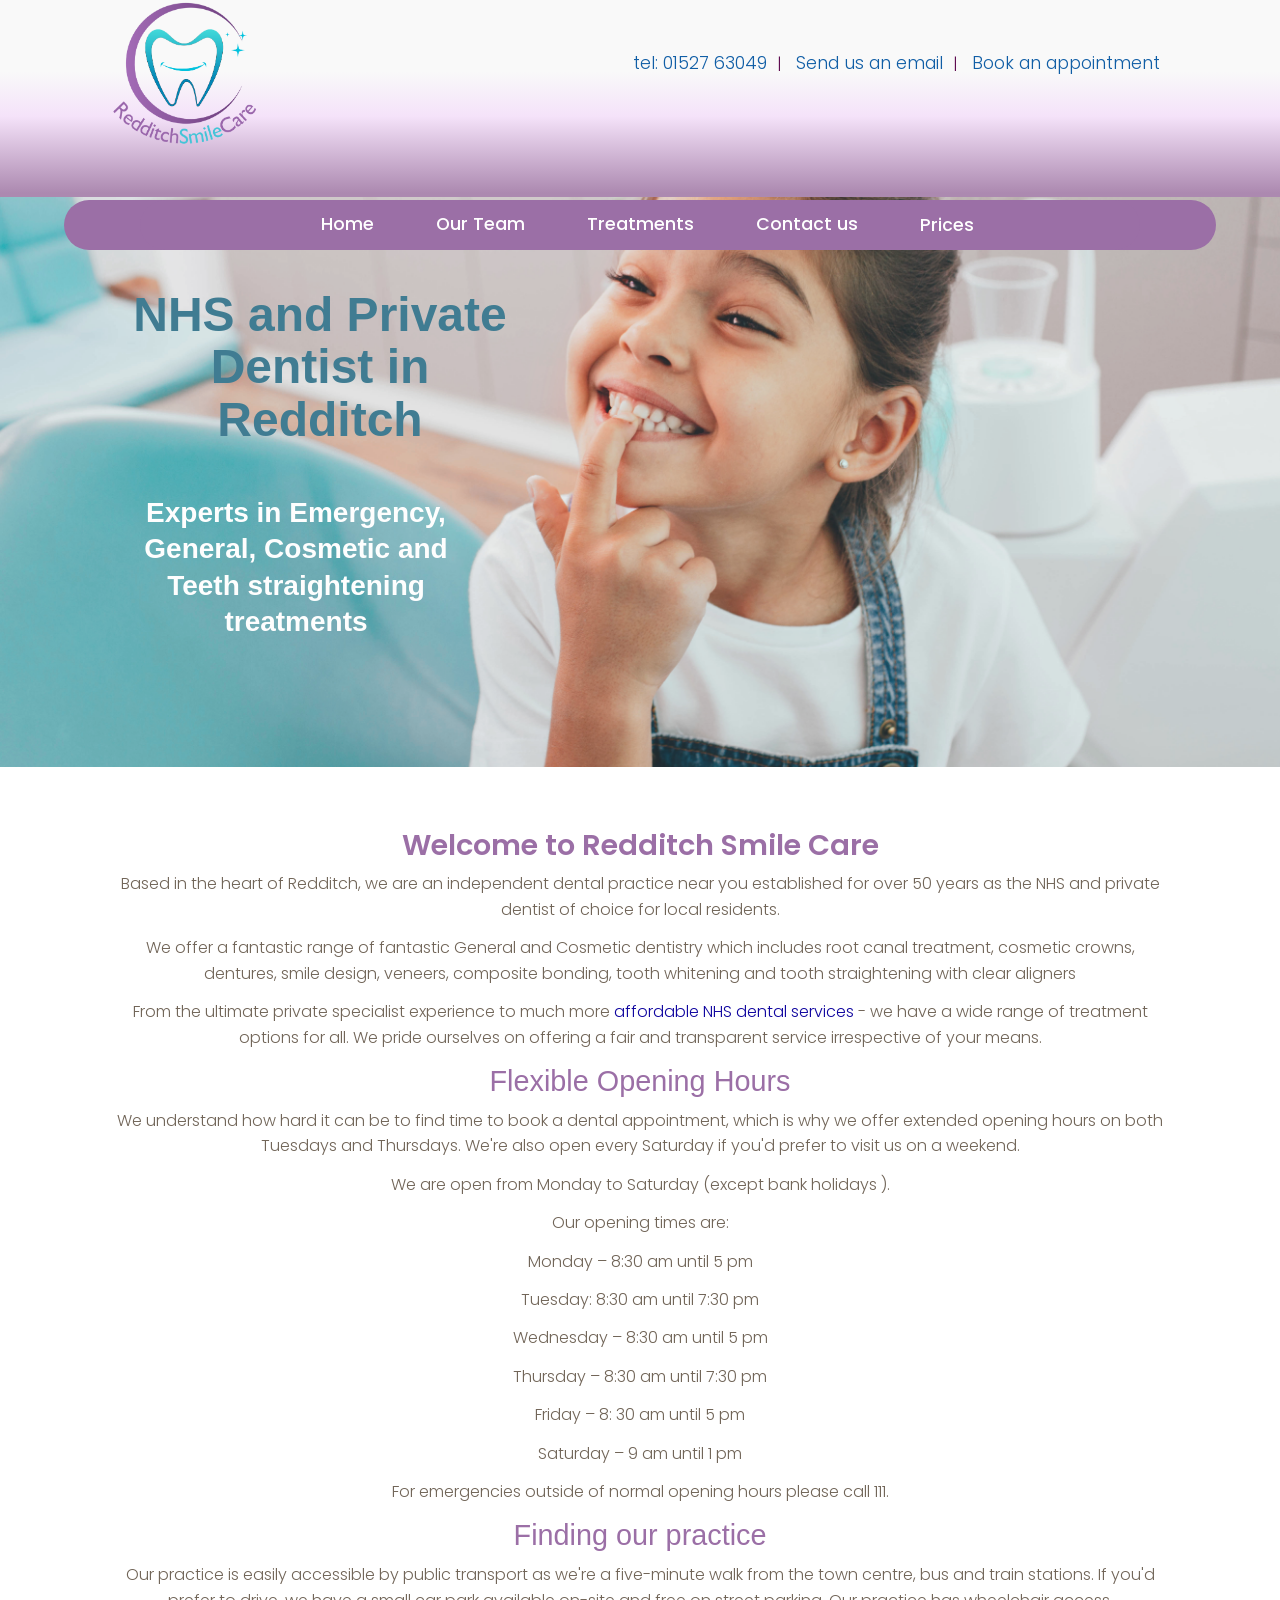
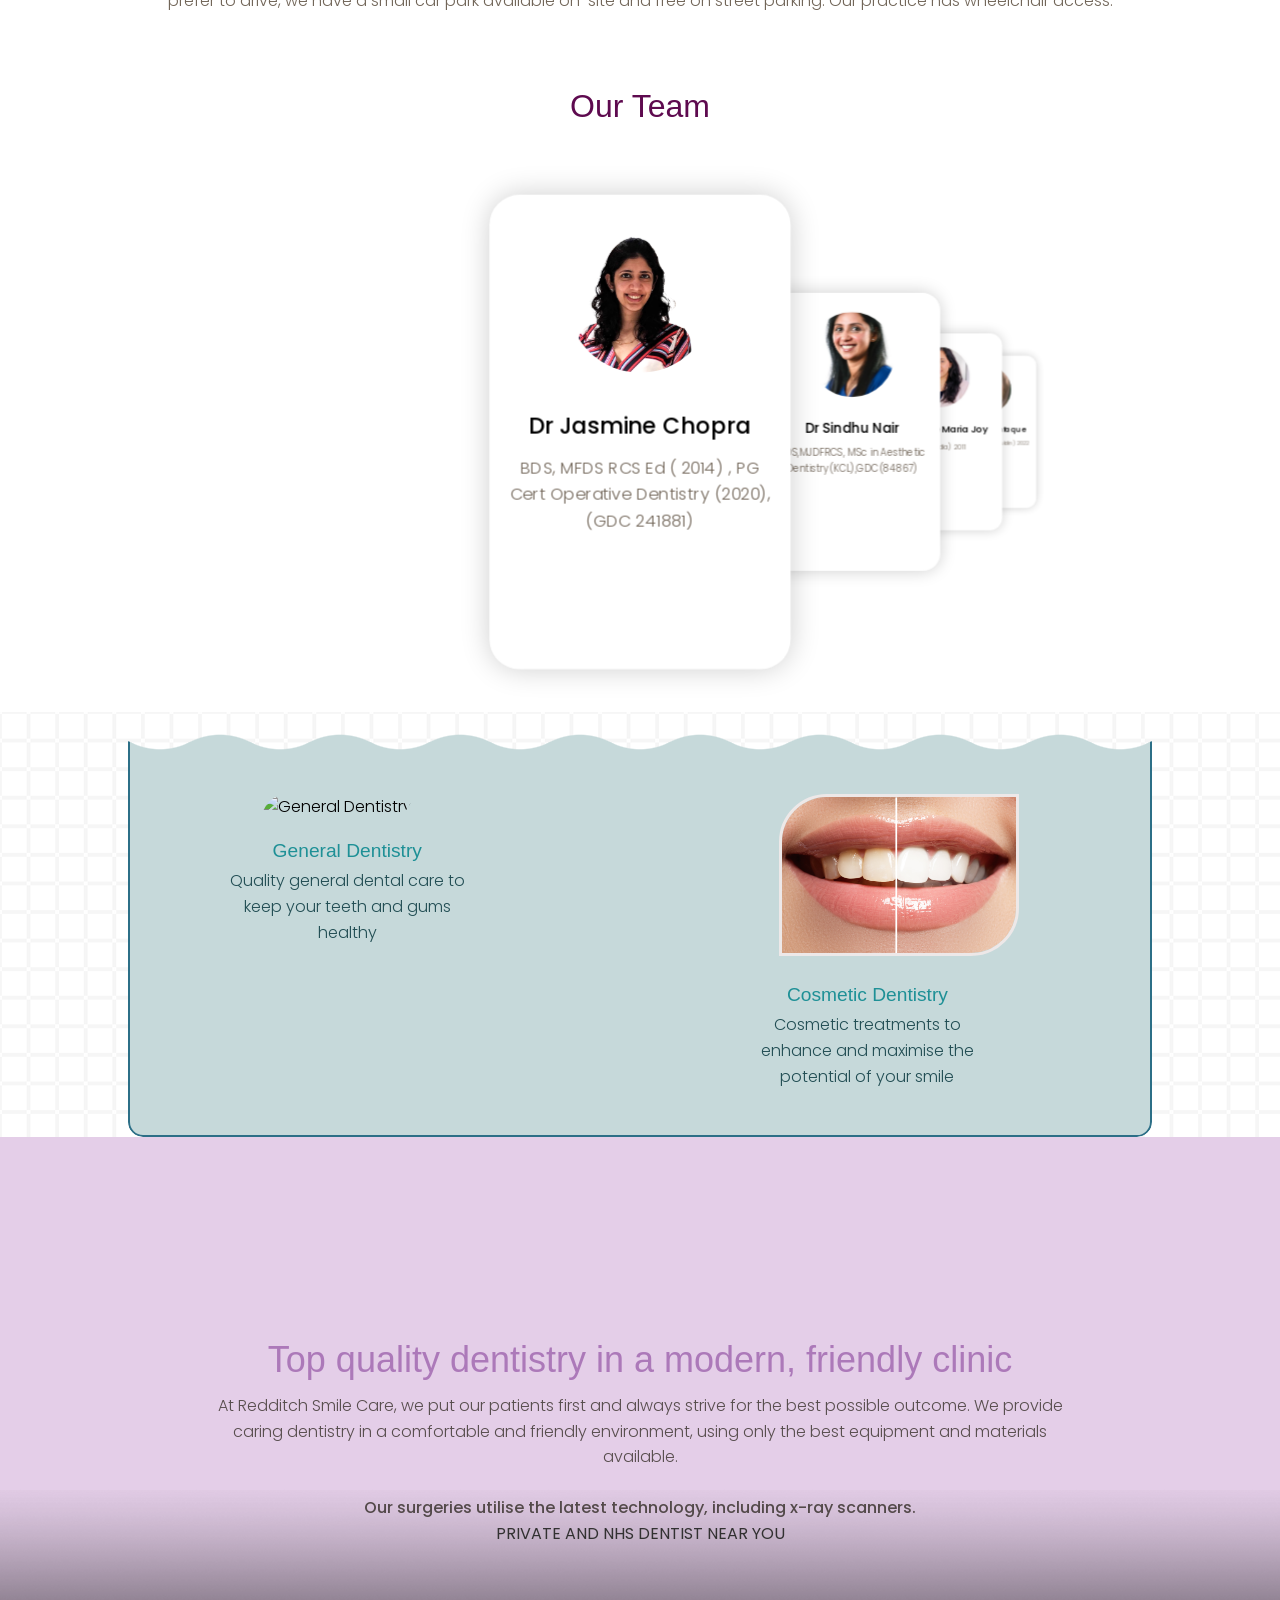
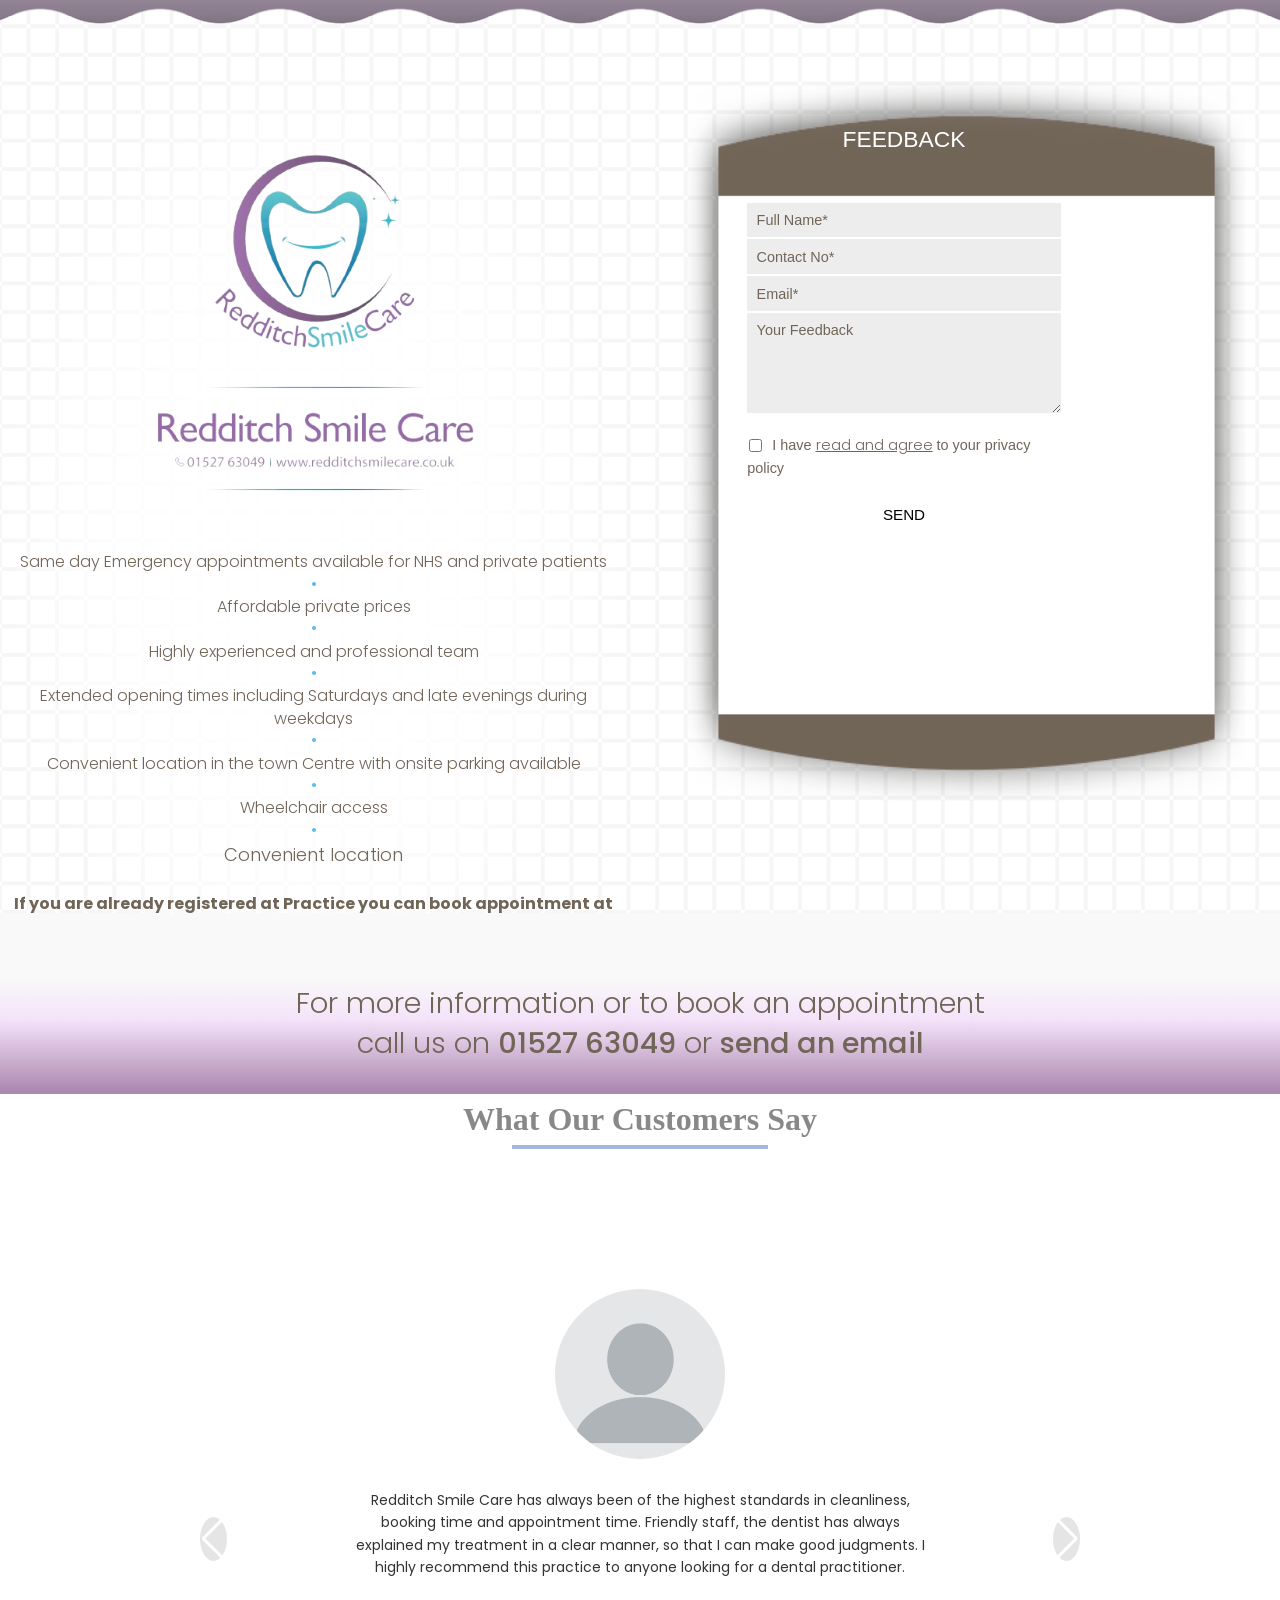
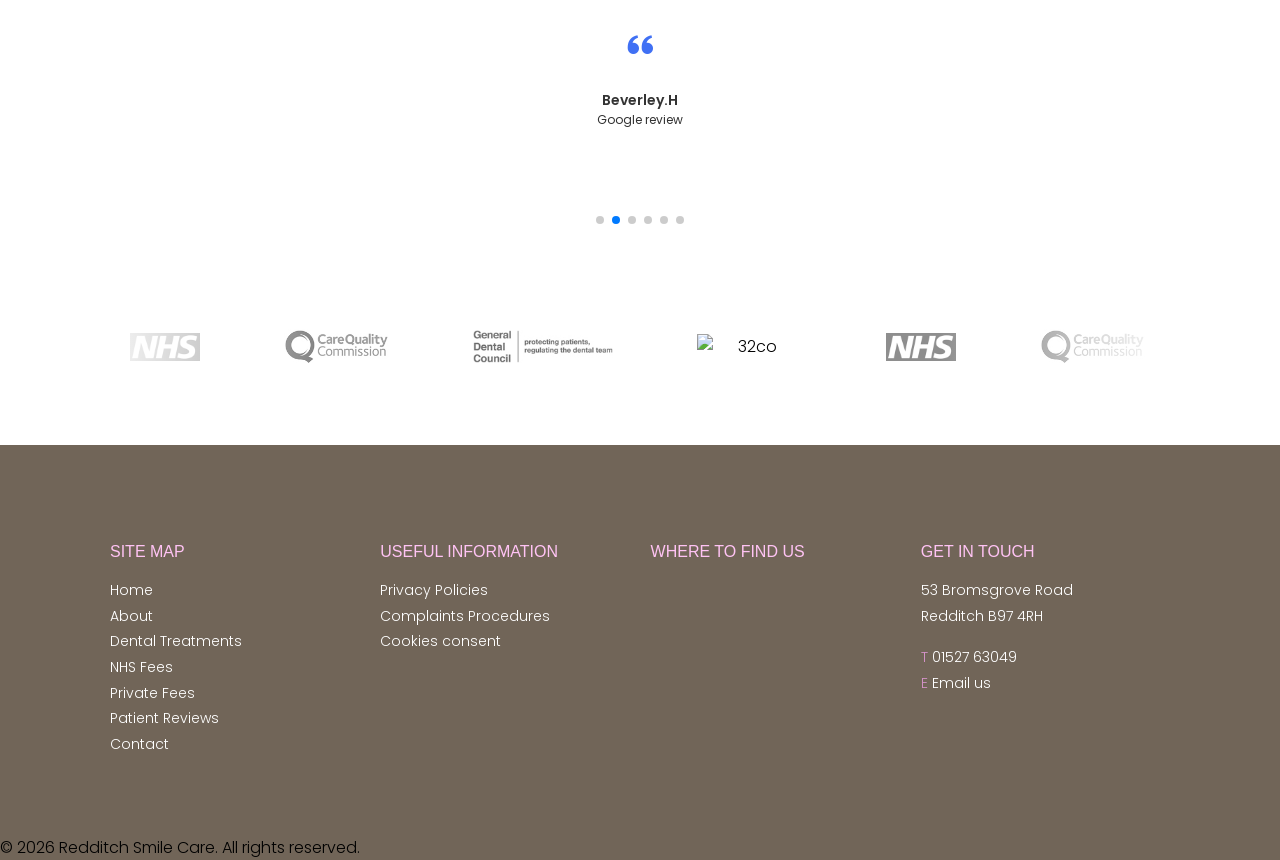
==== commit f6c19cd4: "Update index.html" ====
--- a/index.html
+++ b/index.html
@@ -845,7 +845,7 @@
                 <li class="last">Convenient location</li>
             </ul>
 
-           <p><strong>If you are already registered at Practice you can book appointment at </strong></p> <a> https://redditchsmilecare.portal.dental</a>
+           <p><strong>If you are already registered at Practice you can book appointment at </strong></p> <a href= "https://redditchsmilecare.portal.dental"></a>
 
         </div>
 
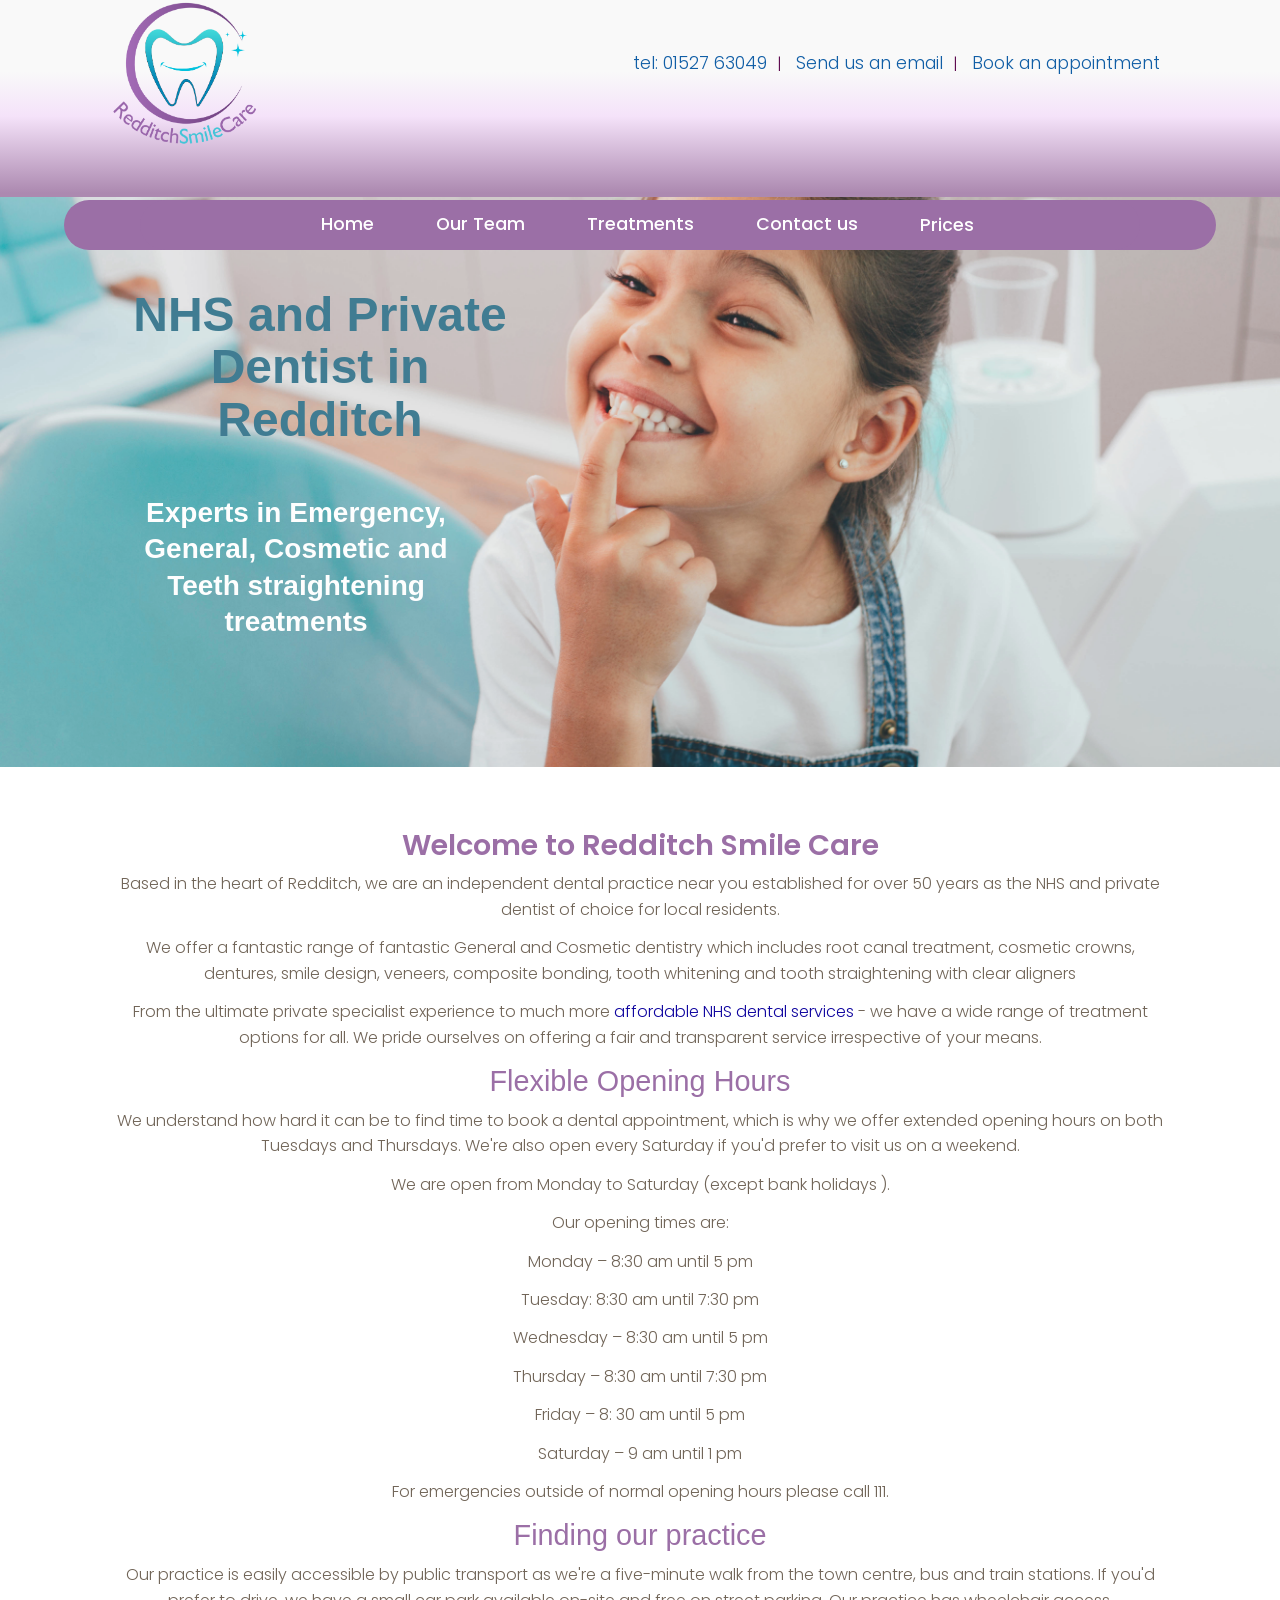
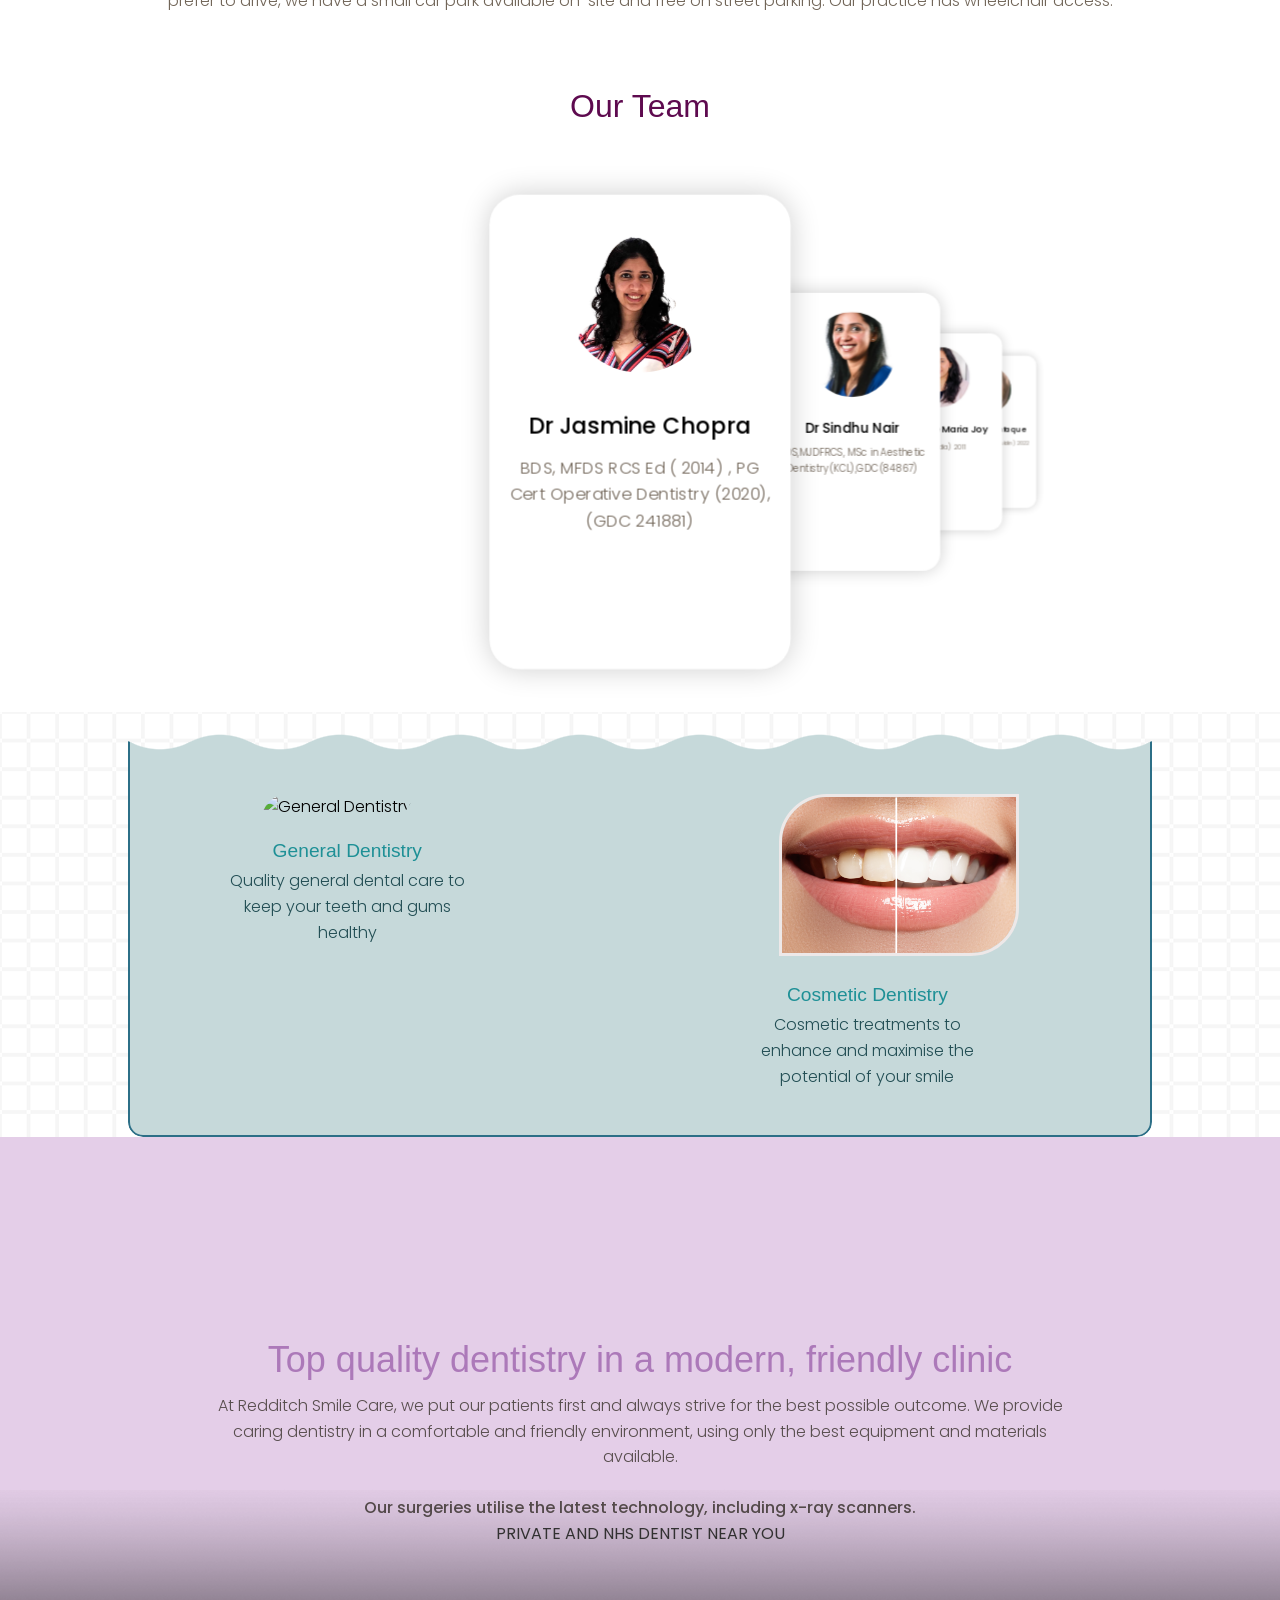
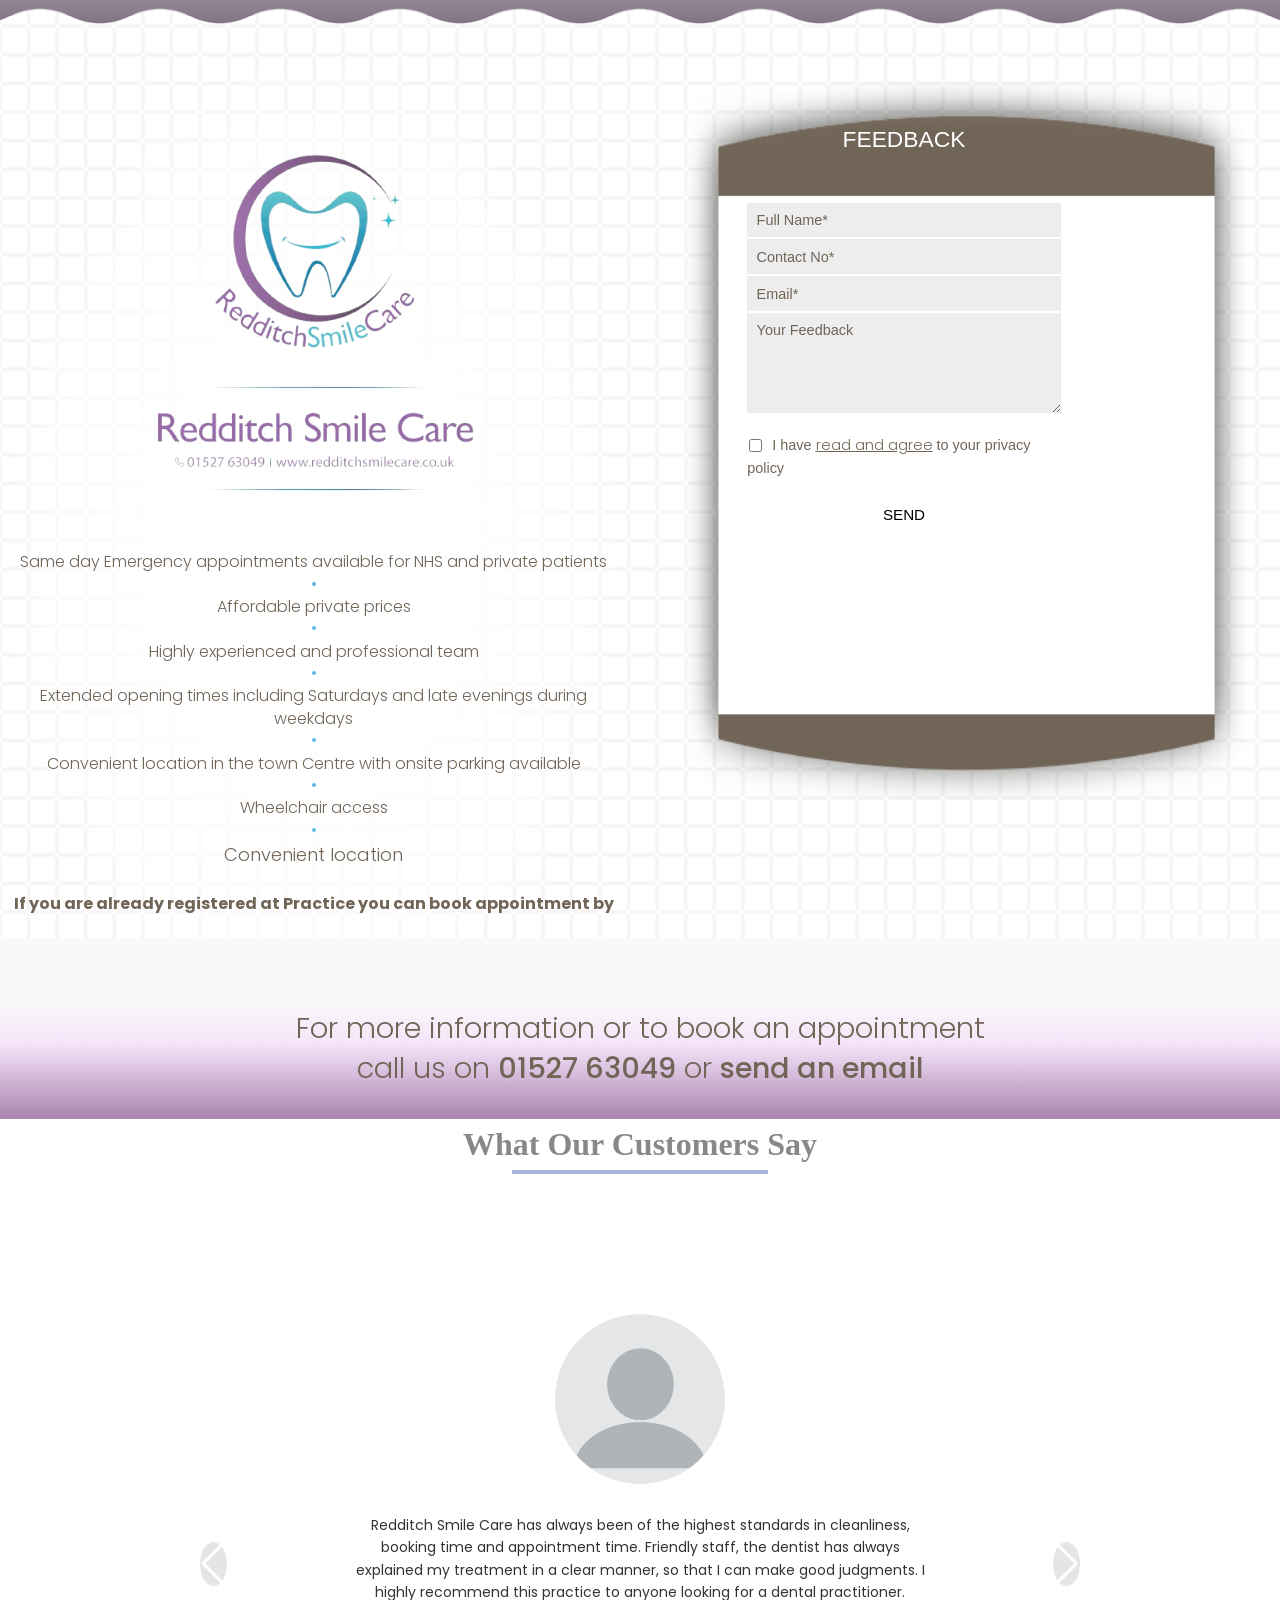
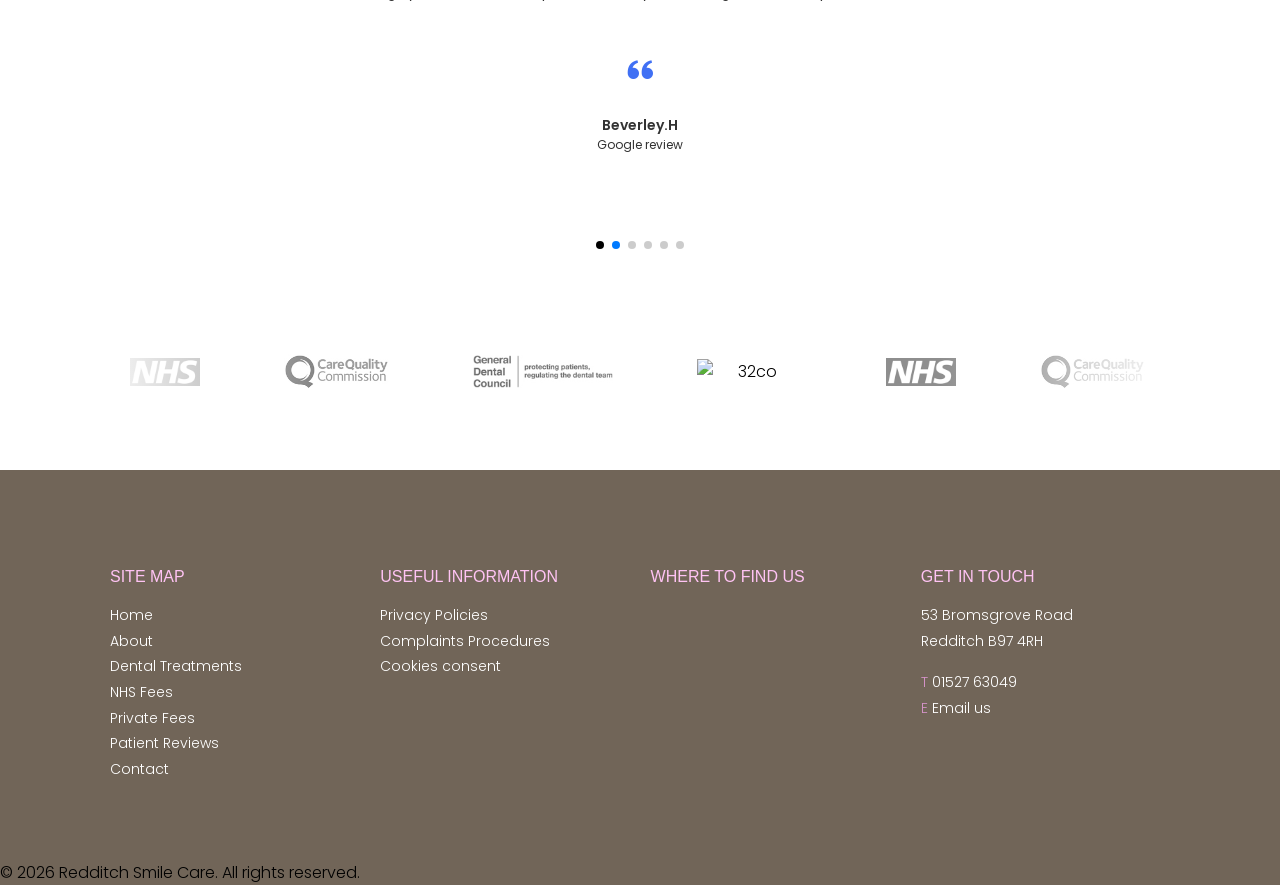
==== commit eec8296b: "Update index.html" ====
--- a/index.html
+++ b/index.html
@@ -845,7 +845,7 @@
                 <li class="last">Convenient location</li>
             </ul>
 
-           <p><strong>If you are already registered at Practice you can book appointment at </strong></p> <a href= "https://redditchsmilecare.portal.dental"></a>
+           <p><strong>If you are already registered at Practice you can book appointment by </strong></p> <a href= "https://redditchsmilecare.portal.dental">clicking here</a>
 
         </div>
 
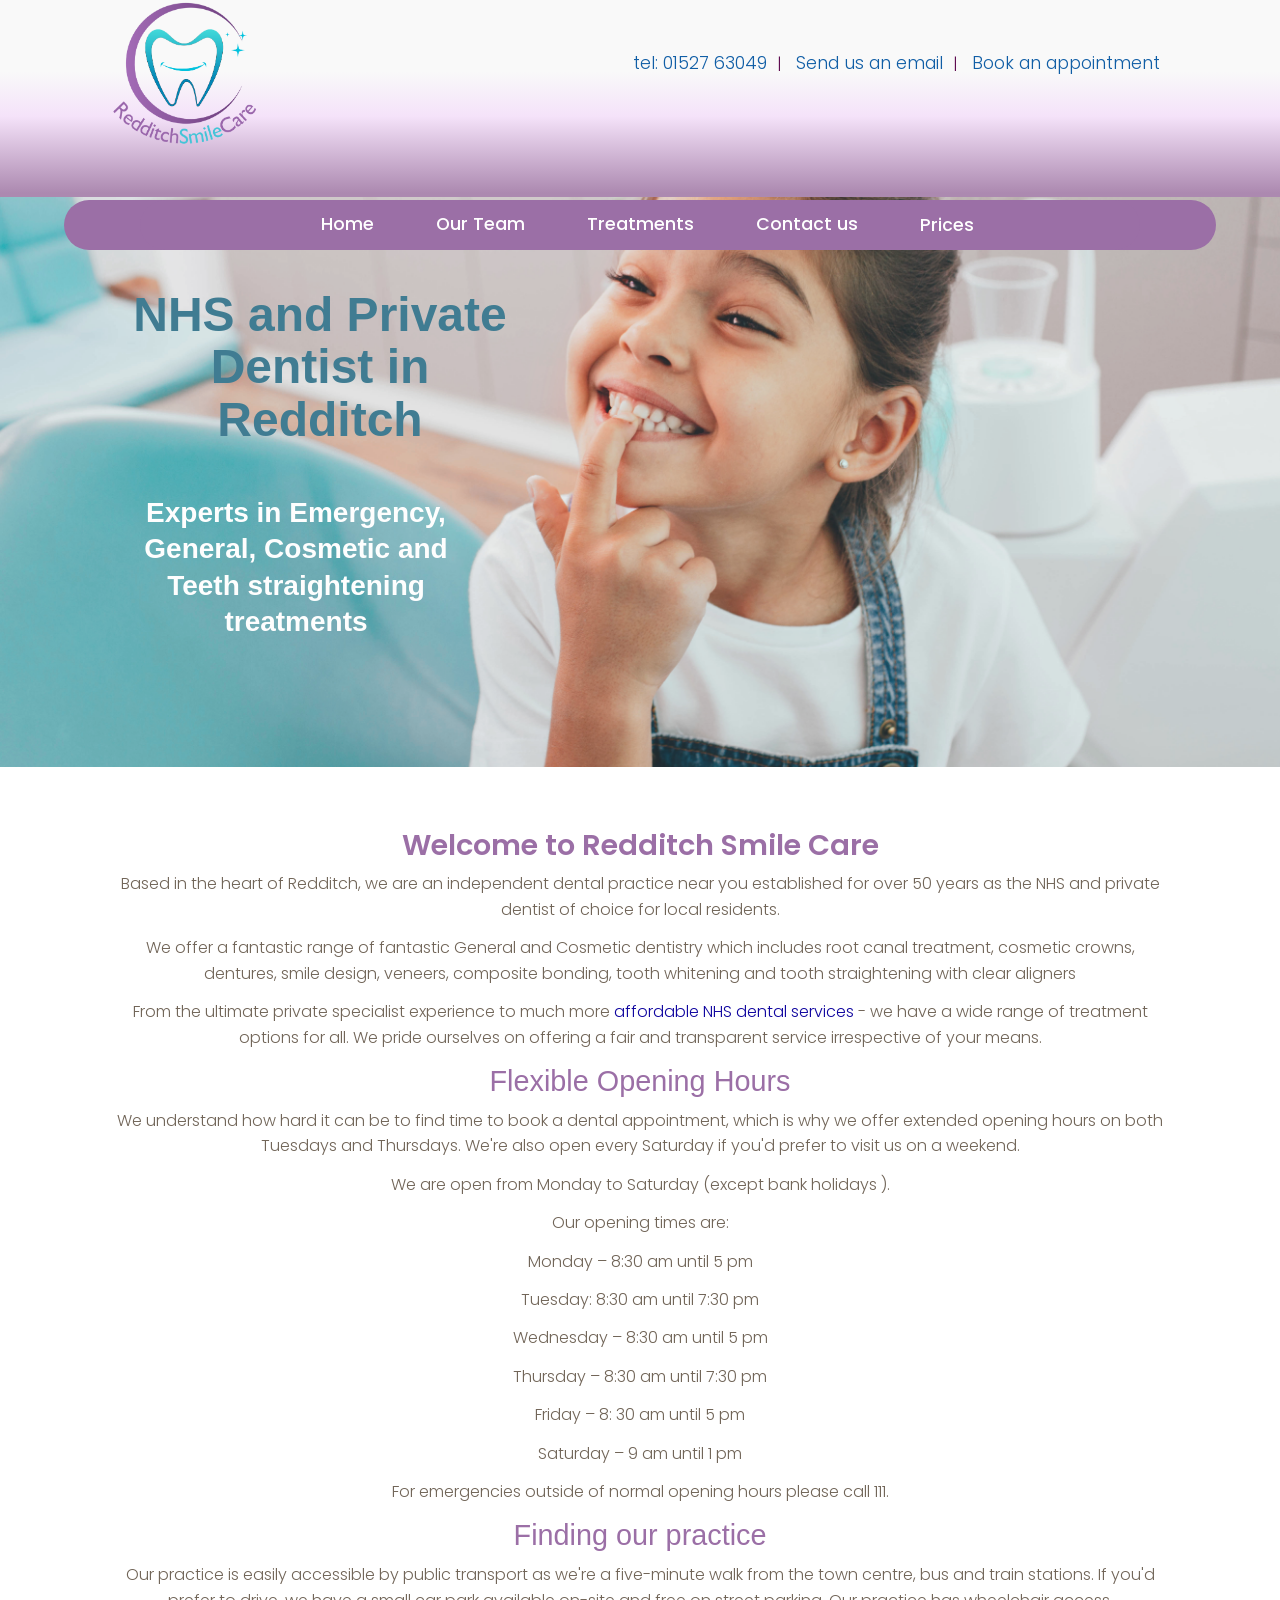
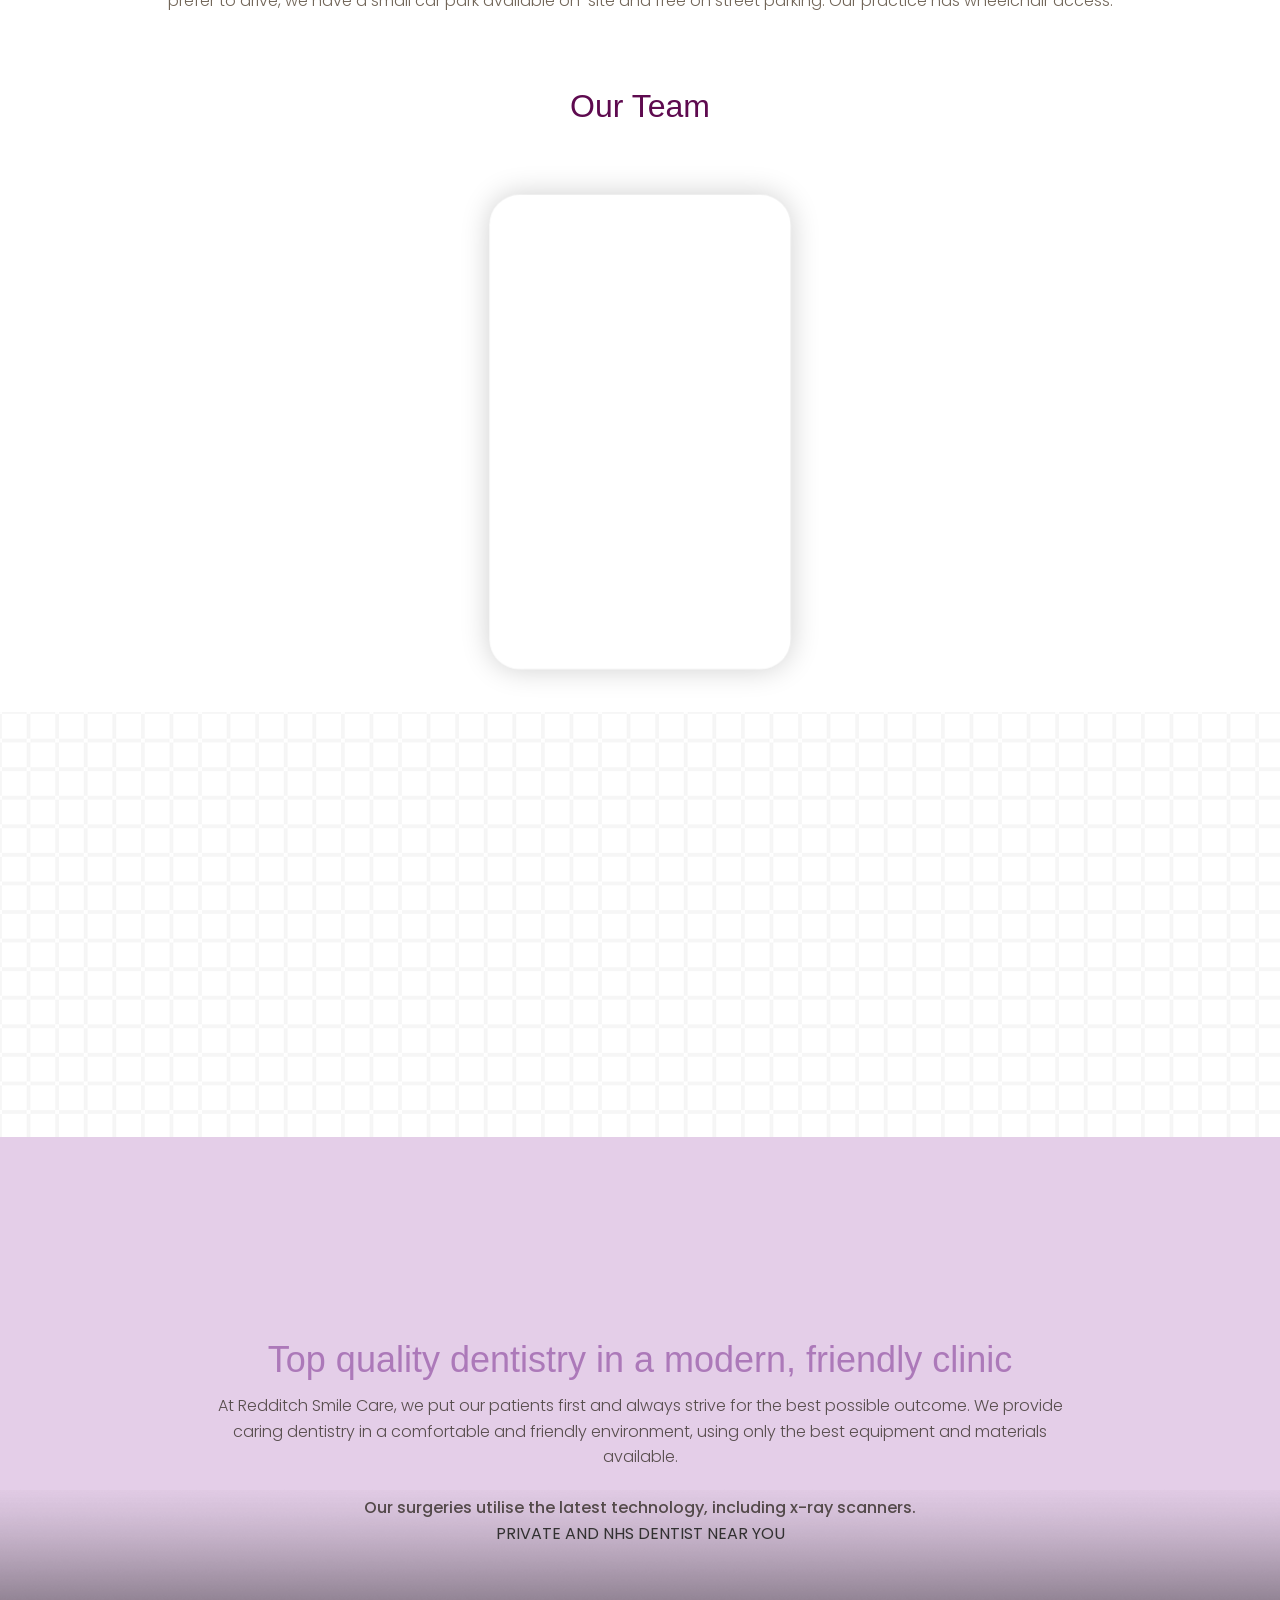
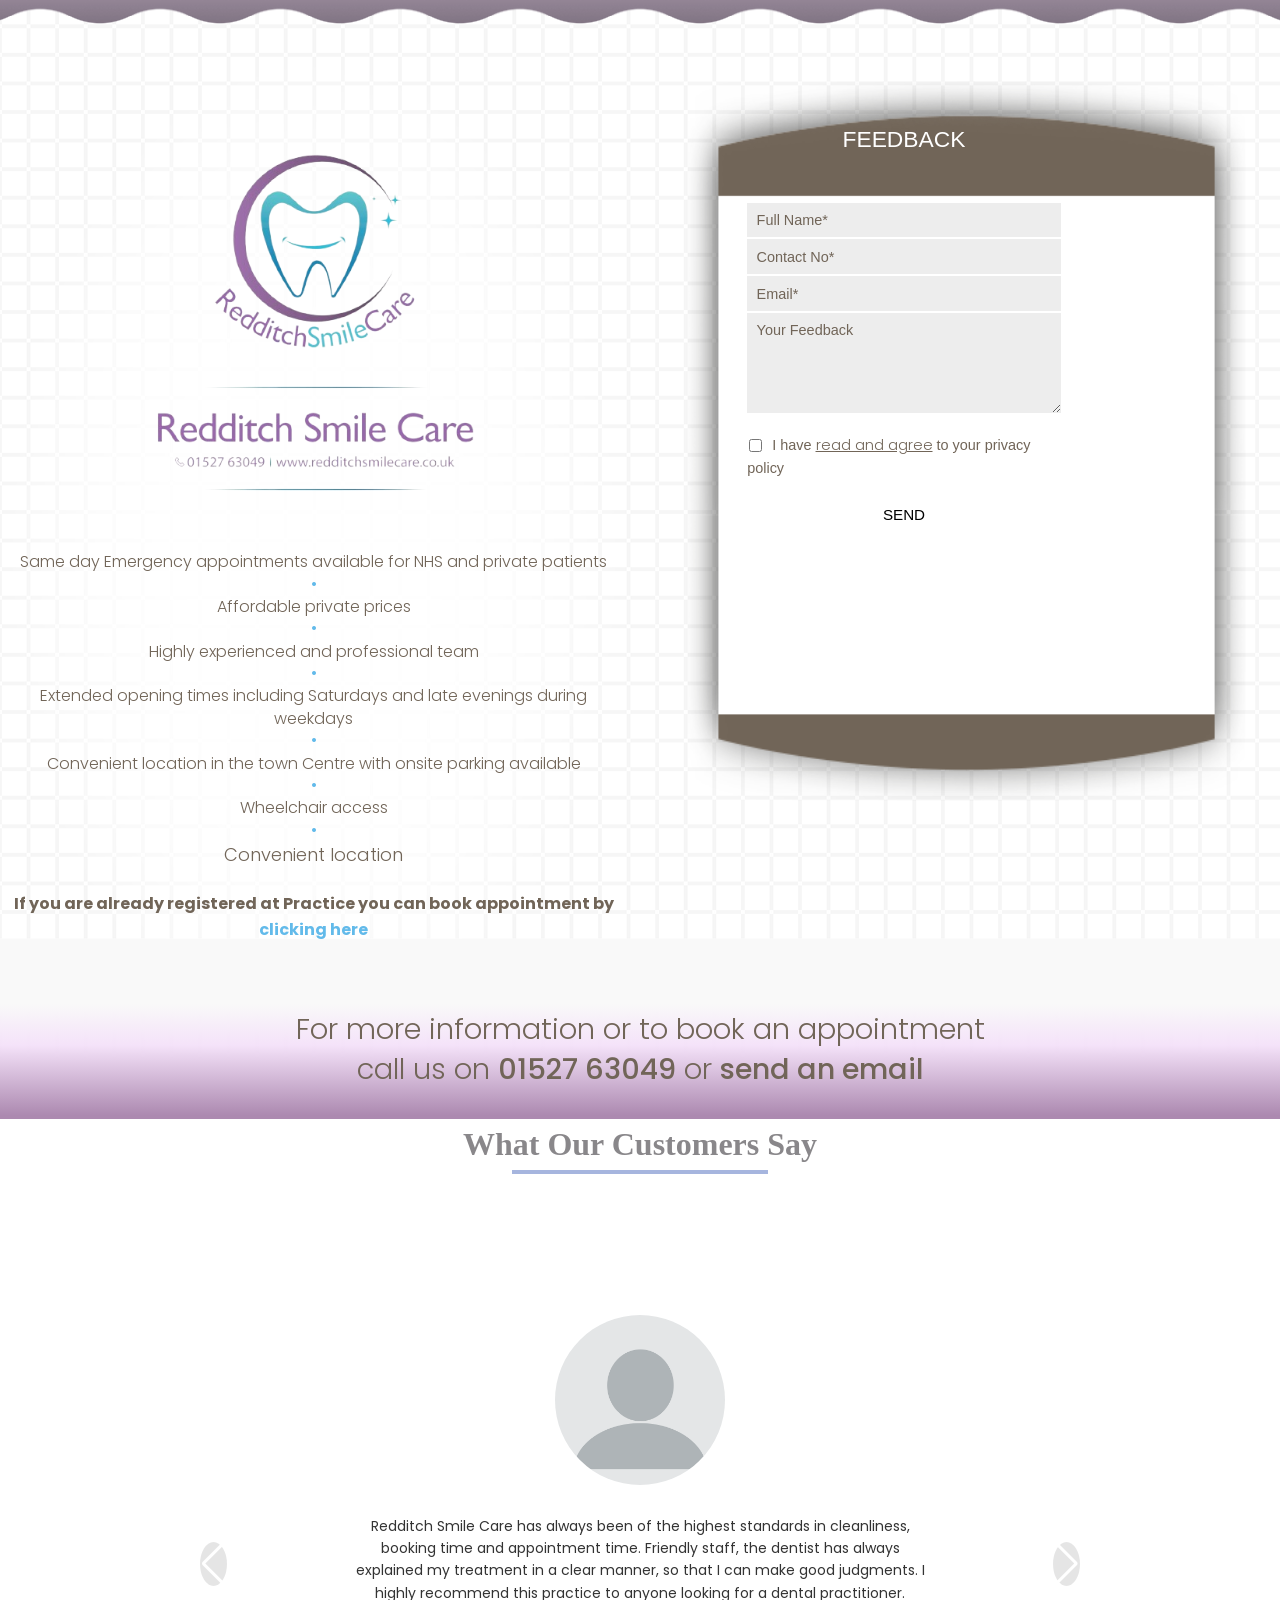
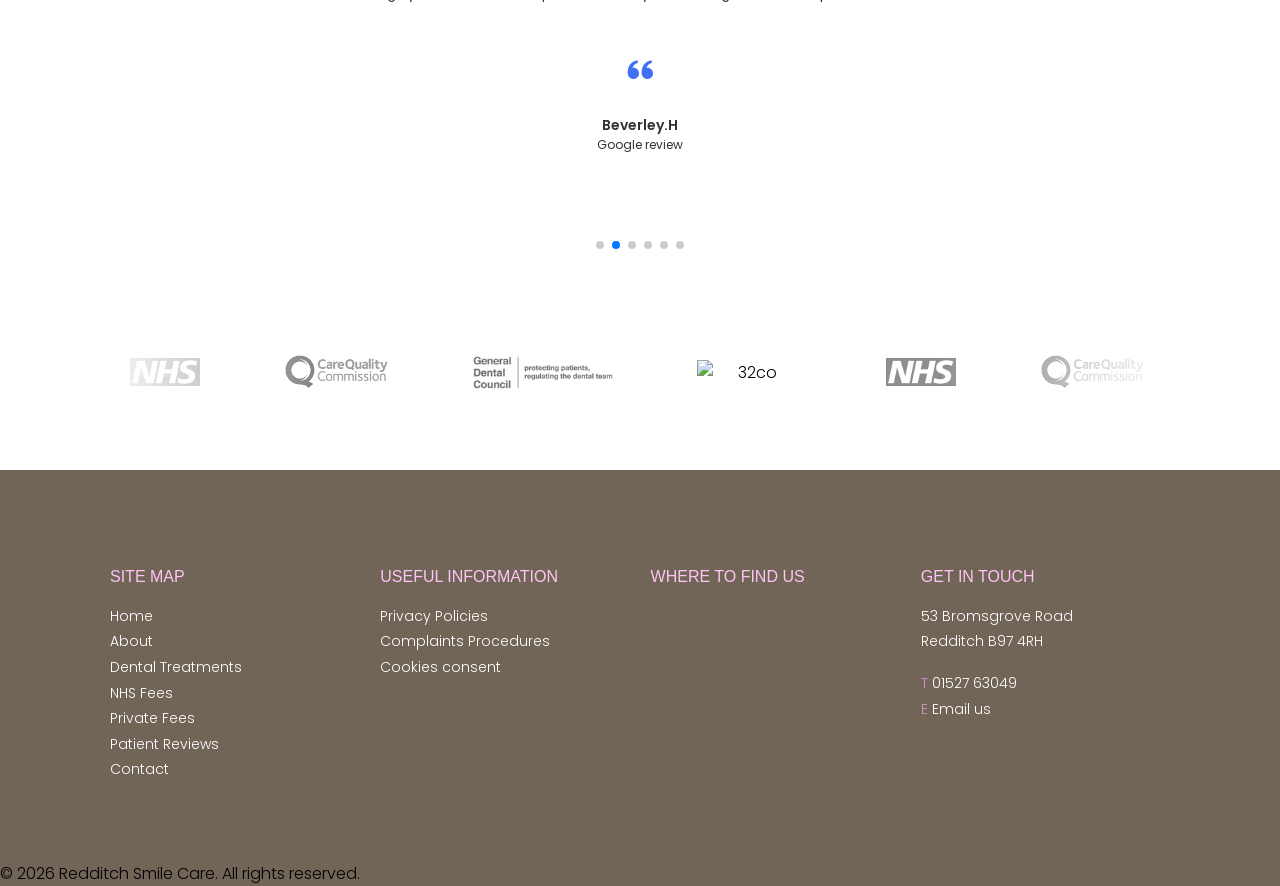
==== commit 744e933e: "Update index.html" ====
--- a/index.html
+++ b/index.html
@@ -845,7 +845,7 @@
                 <li class="last">Convenient location</li>
             </ul>
 
-           <p><strong>If you are already registered at Practice you can book appointment by </strong></p> <a href= "https://redditchsmilecare.portal.dental">clicking here</a>
+           <p><strong>If you are already registered at Practice you can book appointment by  <a href= "https://redditchsmilecare.portal.dental">clicking here</a></strong></p>
 
         </div>
 
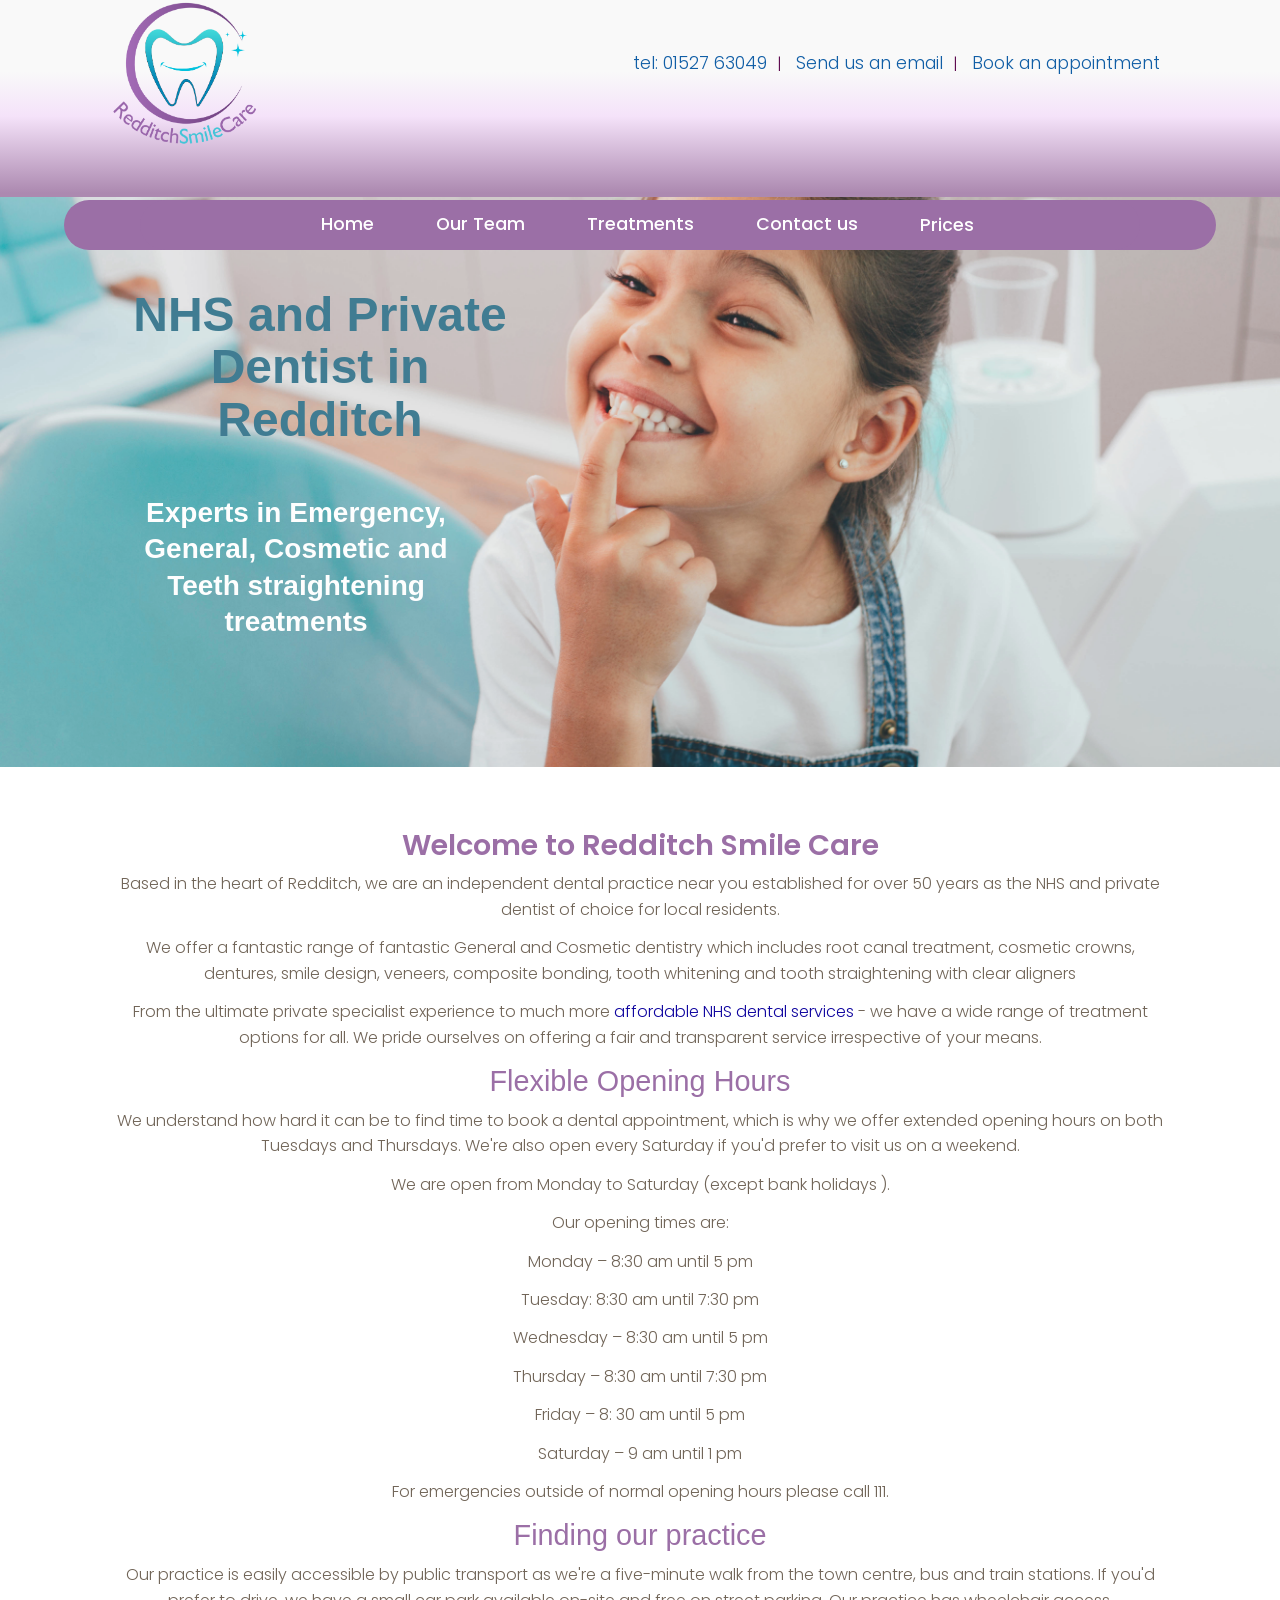
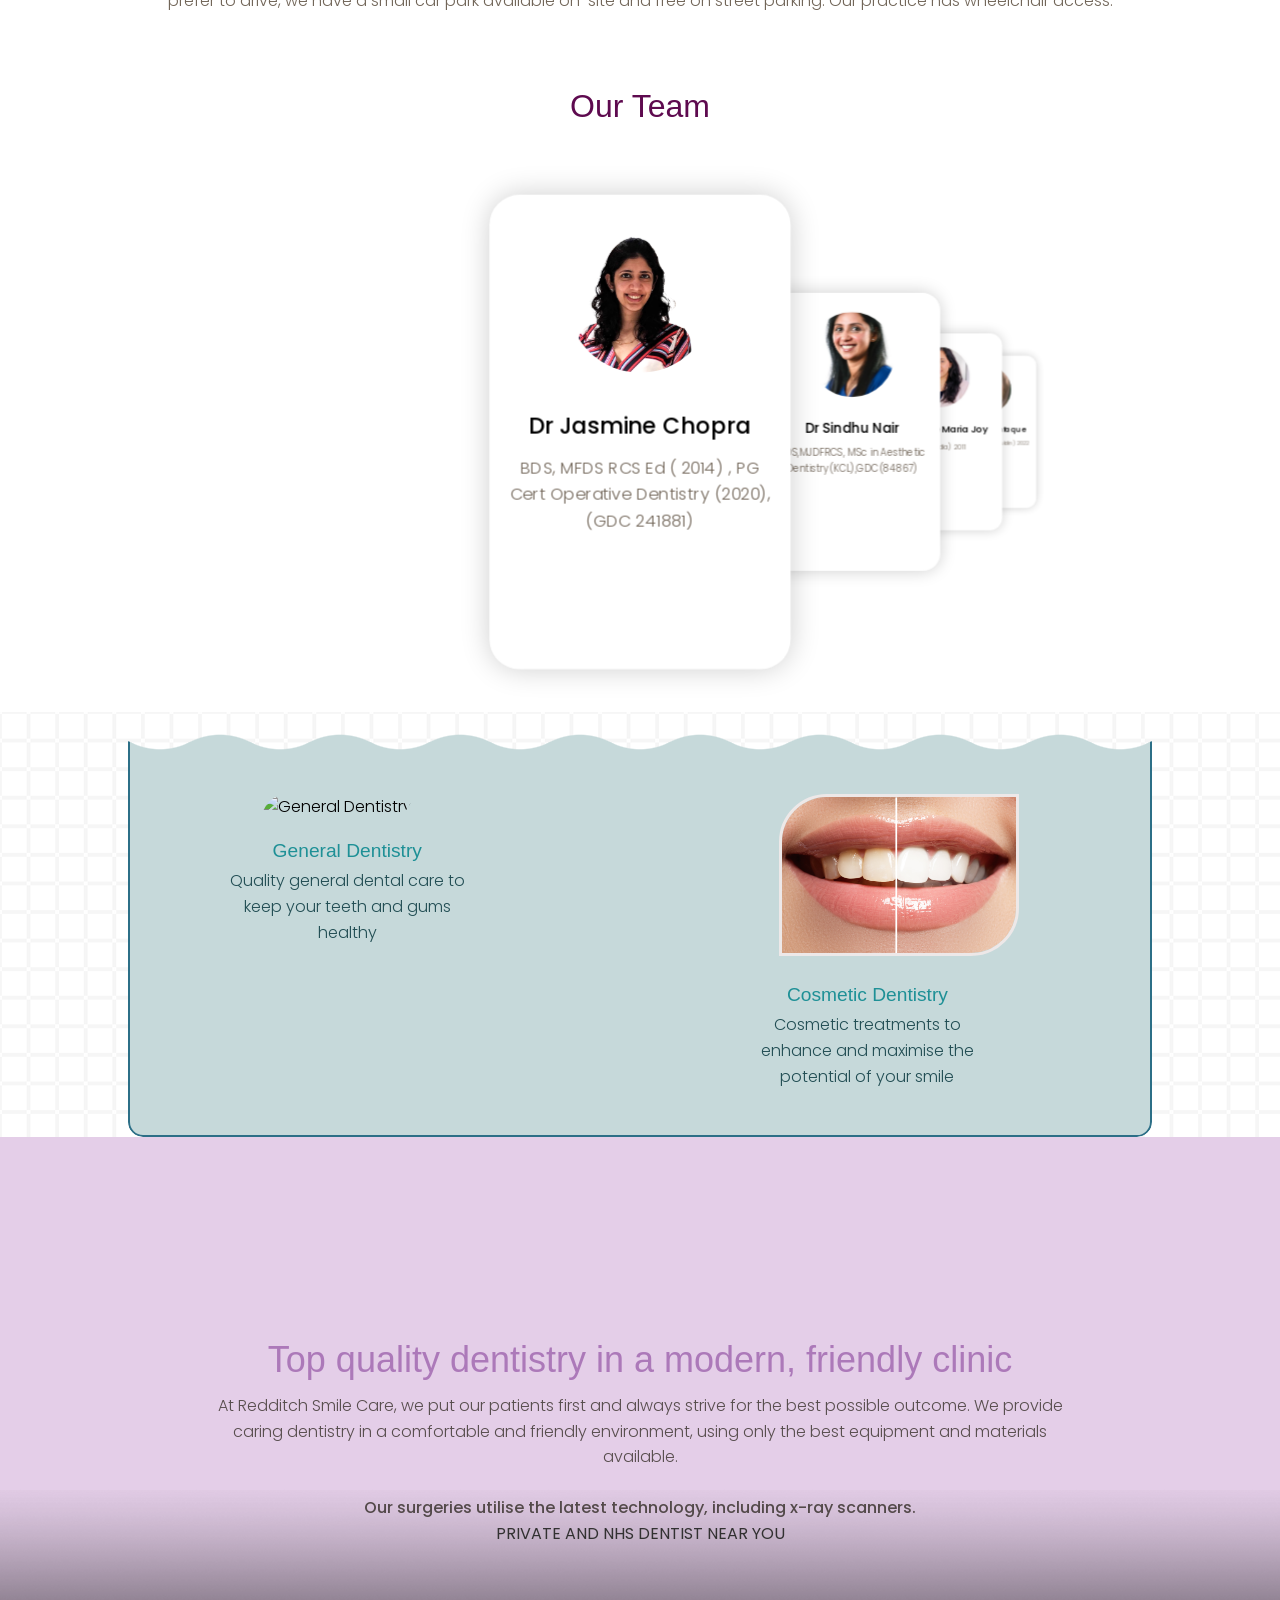
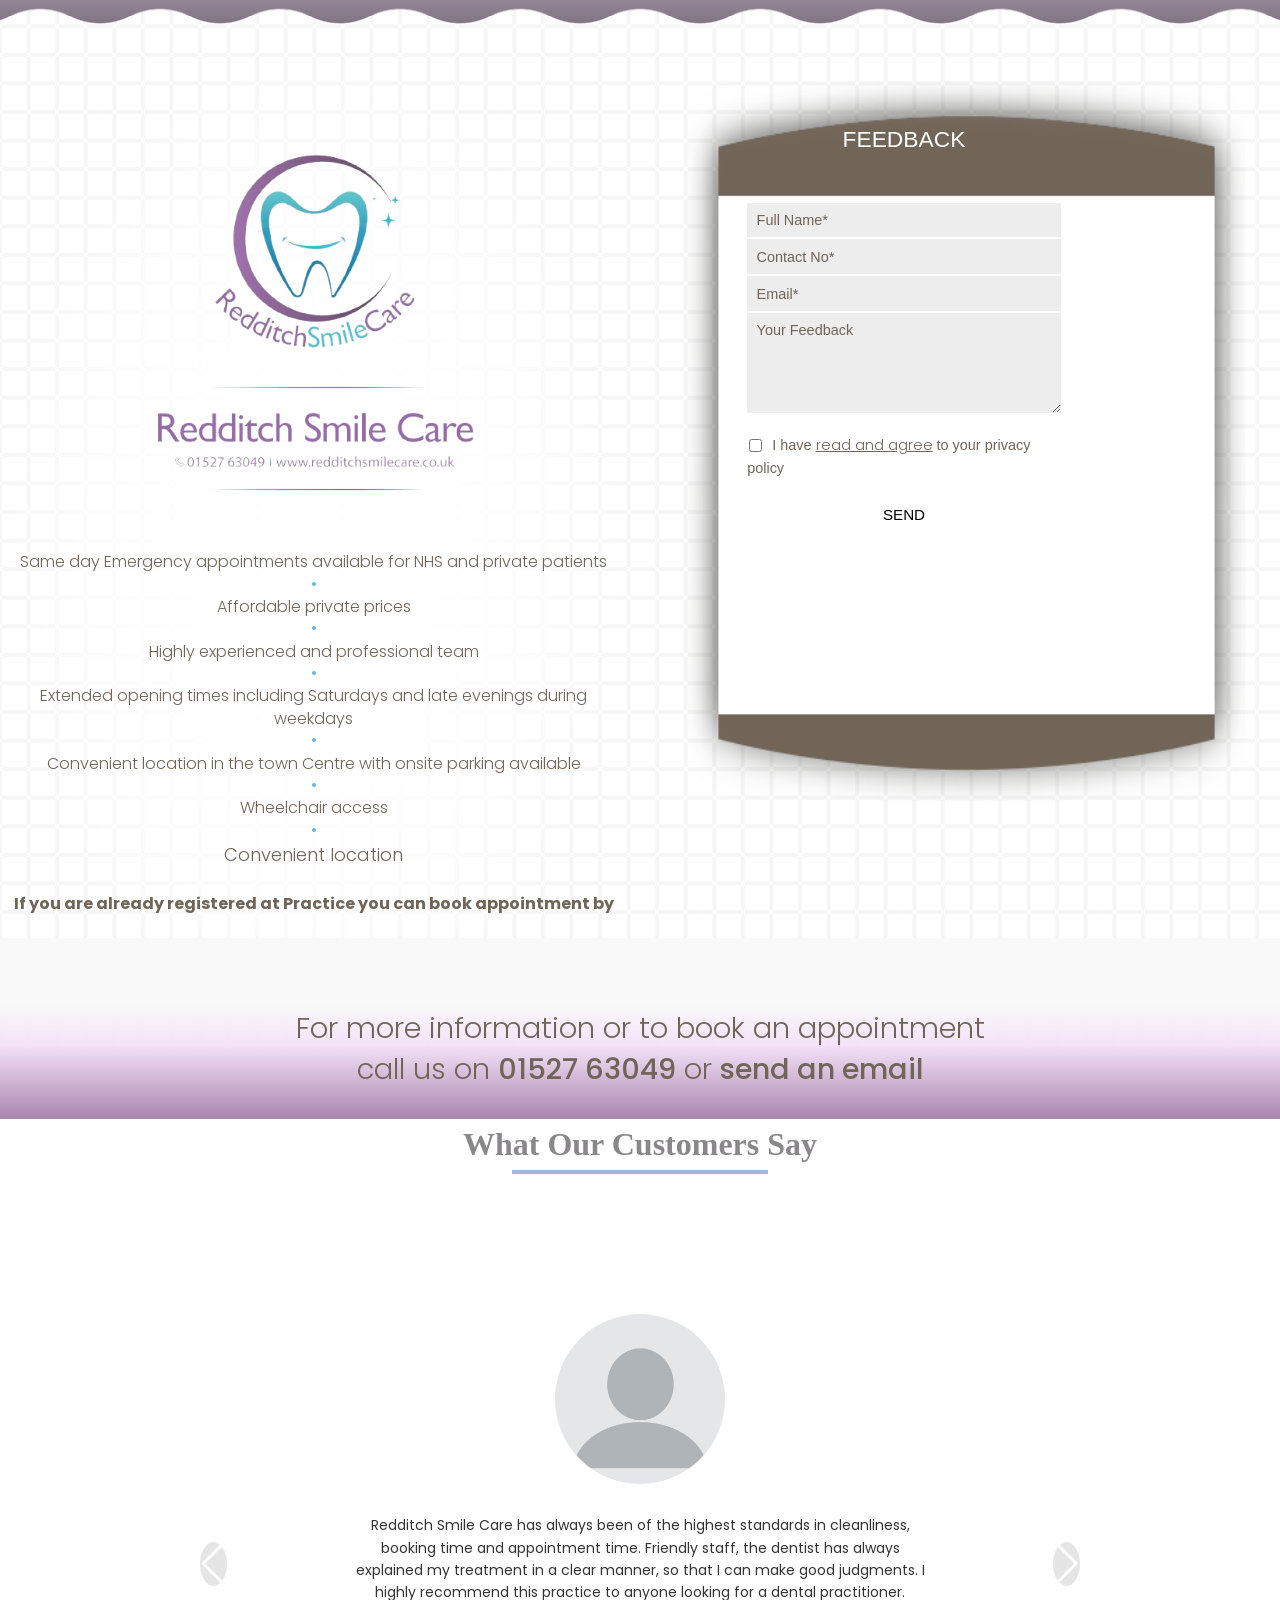
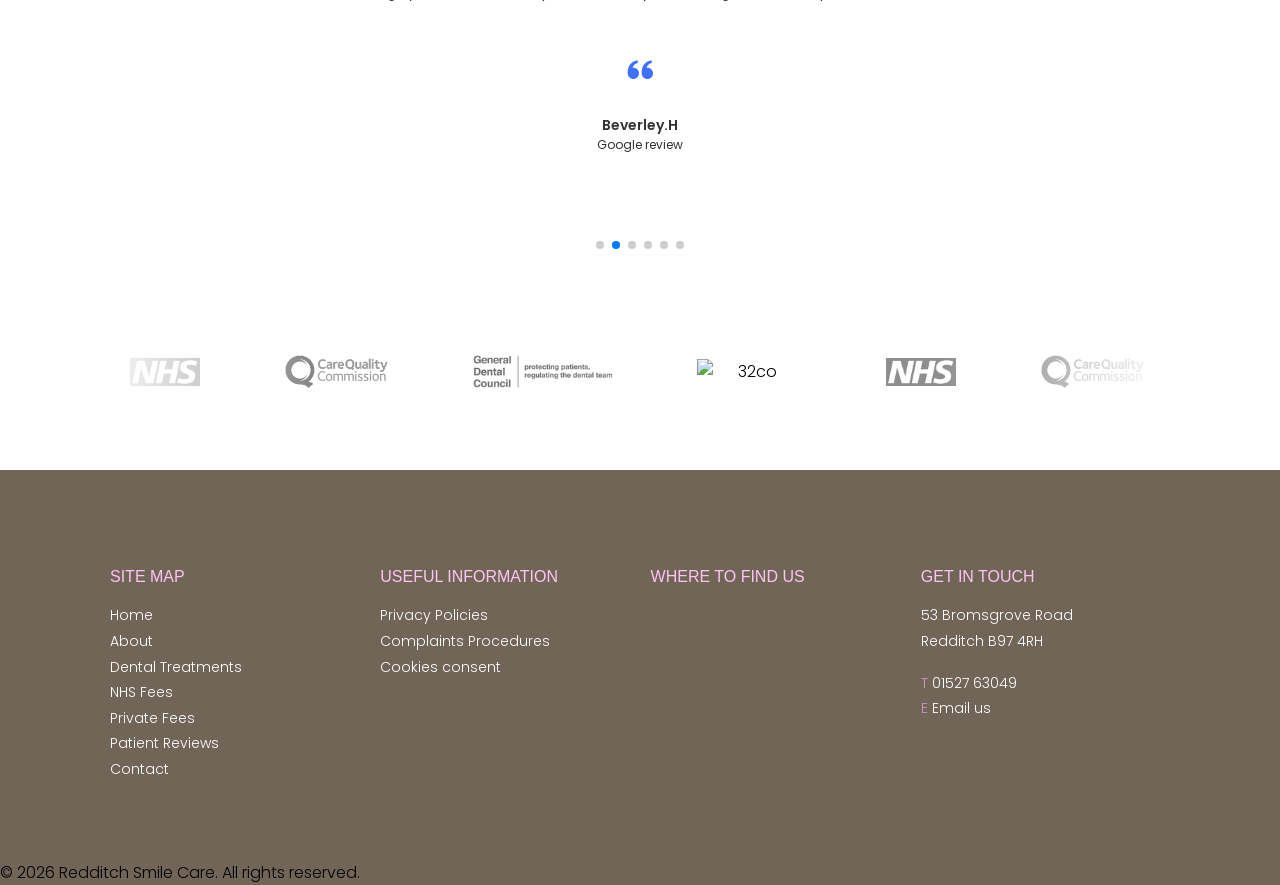
==== commit efaf461e: "Update index.html" ====
--- a/index.html
+++ b/index.html
@@ -845,8 +845,8 @@
                 <li class="last">Convenient location</li>
             </ul>
 
-           <p><strong>If you are already registered at Practice you can book appointment by  <a href= "https://redditchsmilecare.portal.dental">clicking here</a></strong></p>
-
+           <p><strong>If you are already registered at Practice you can book appointment by </strong></p>
+<li> <a href= "https://redditchsmilecare.portal.dental">clicking here</a></li>
         </div>
 
         <div class="one-half column-last">
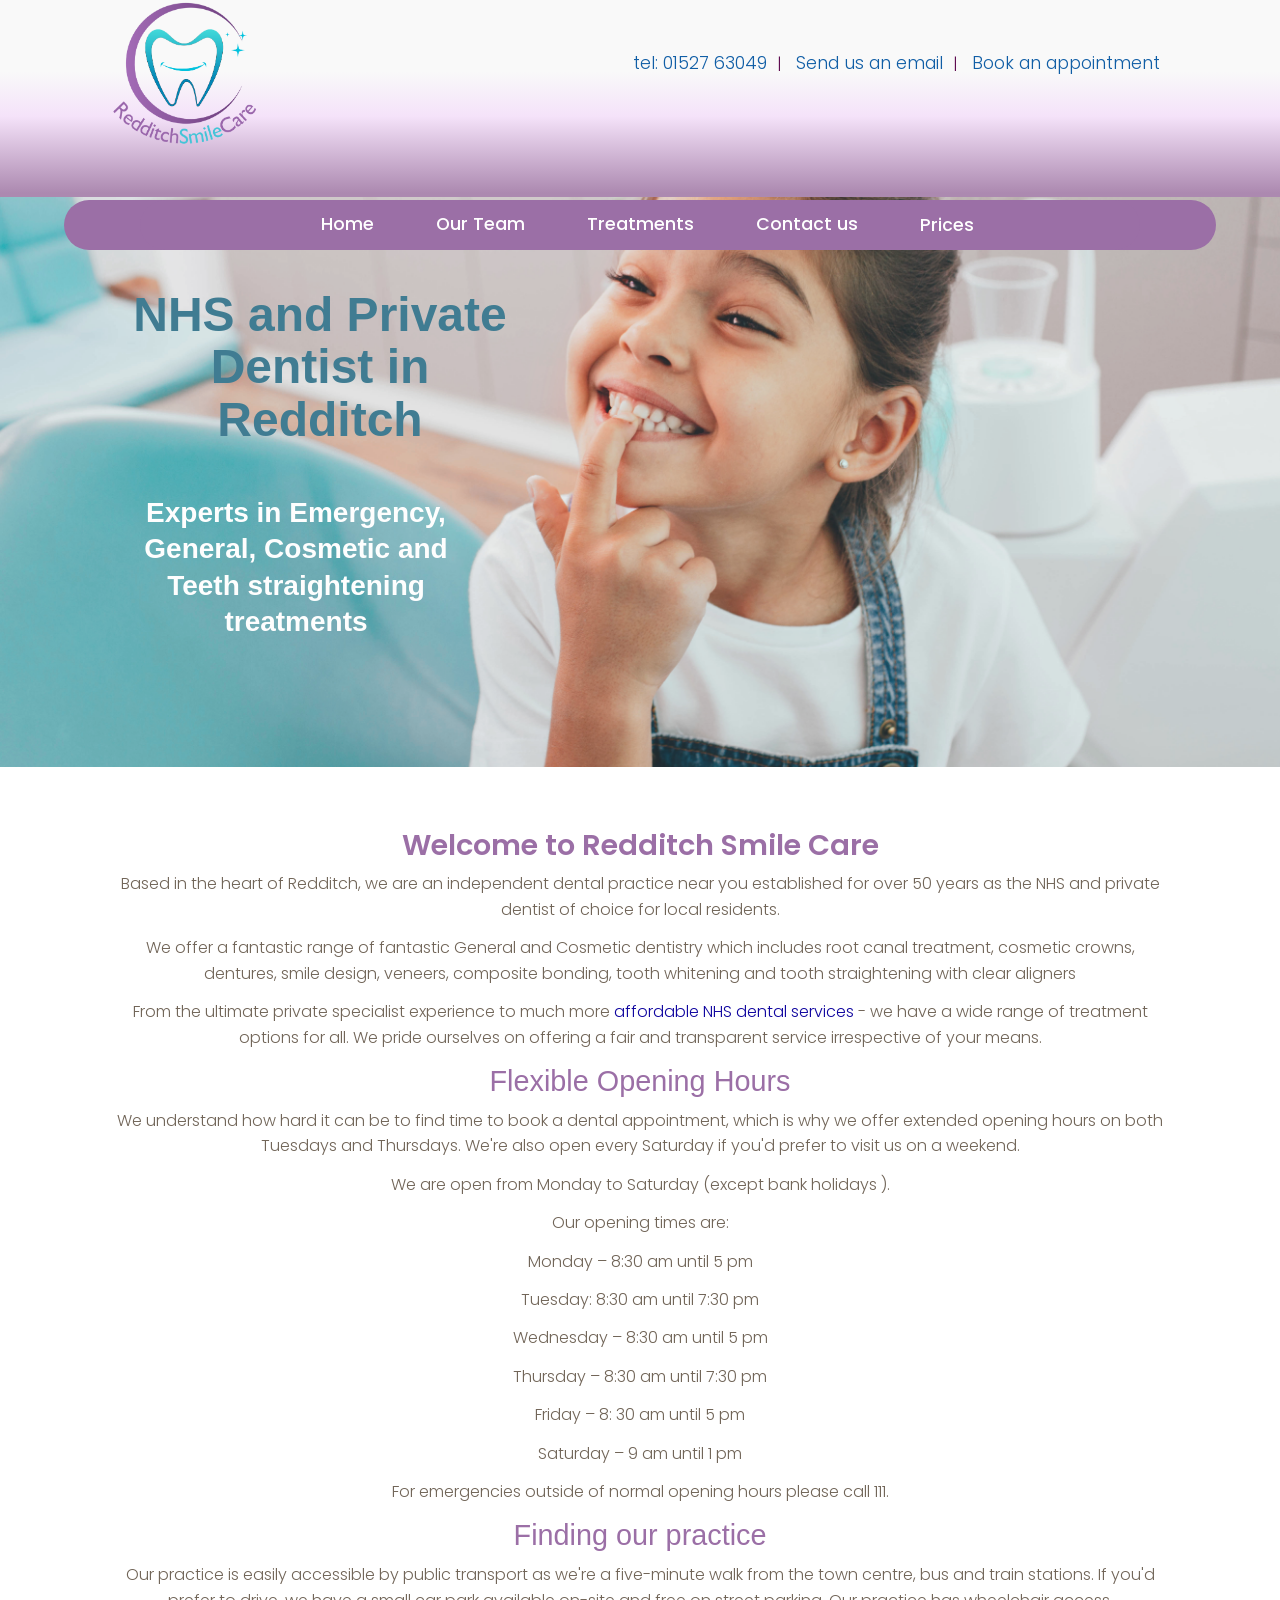
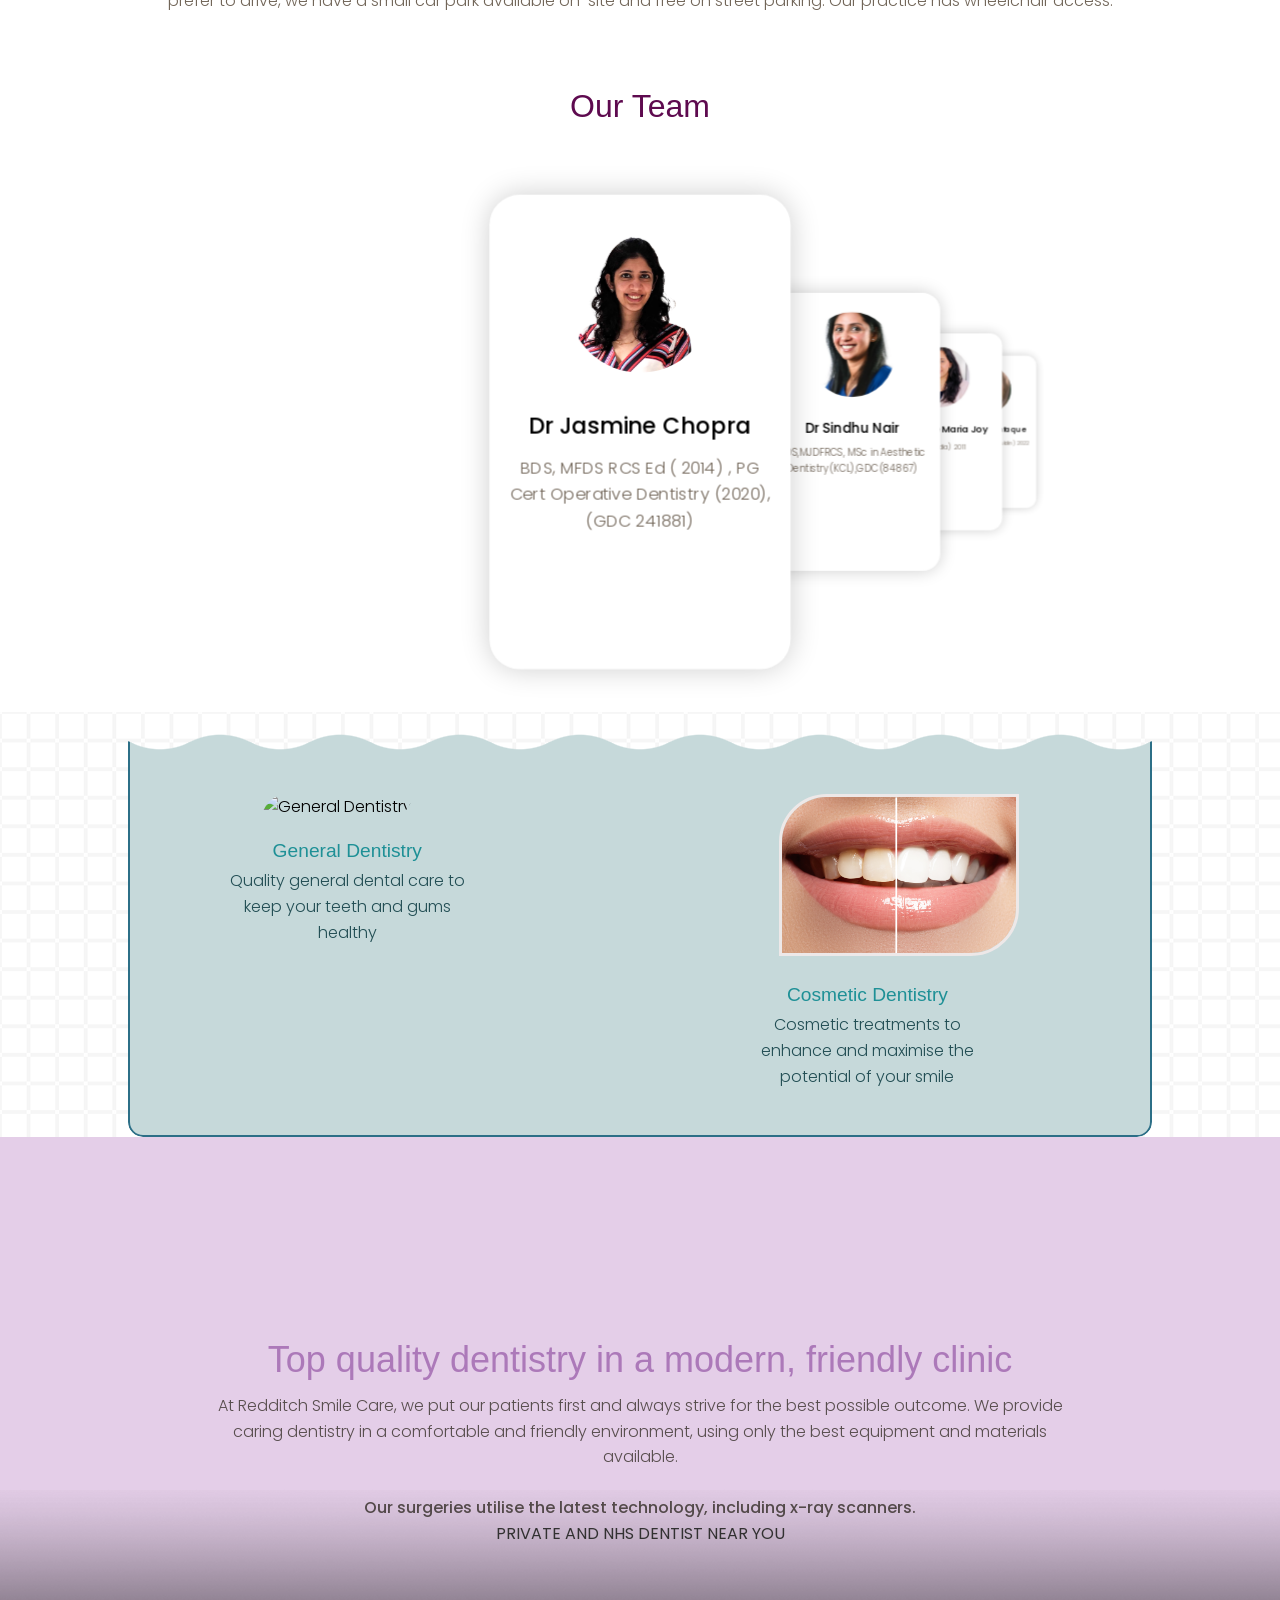
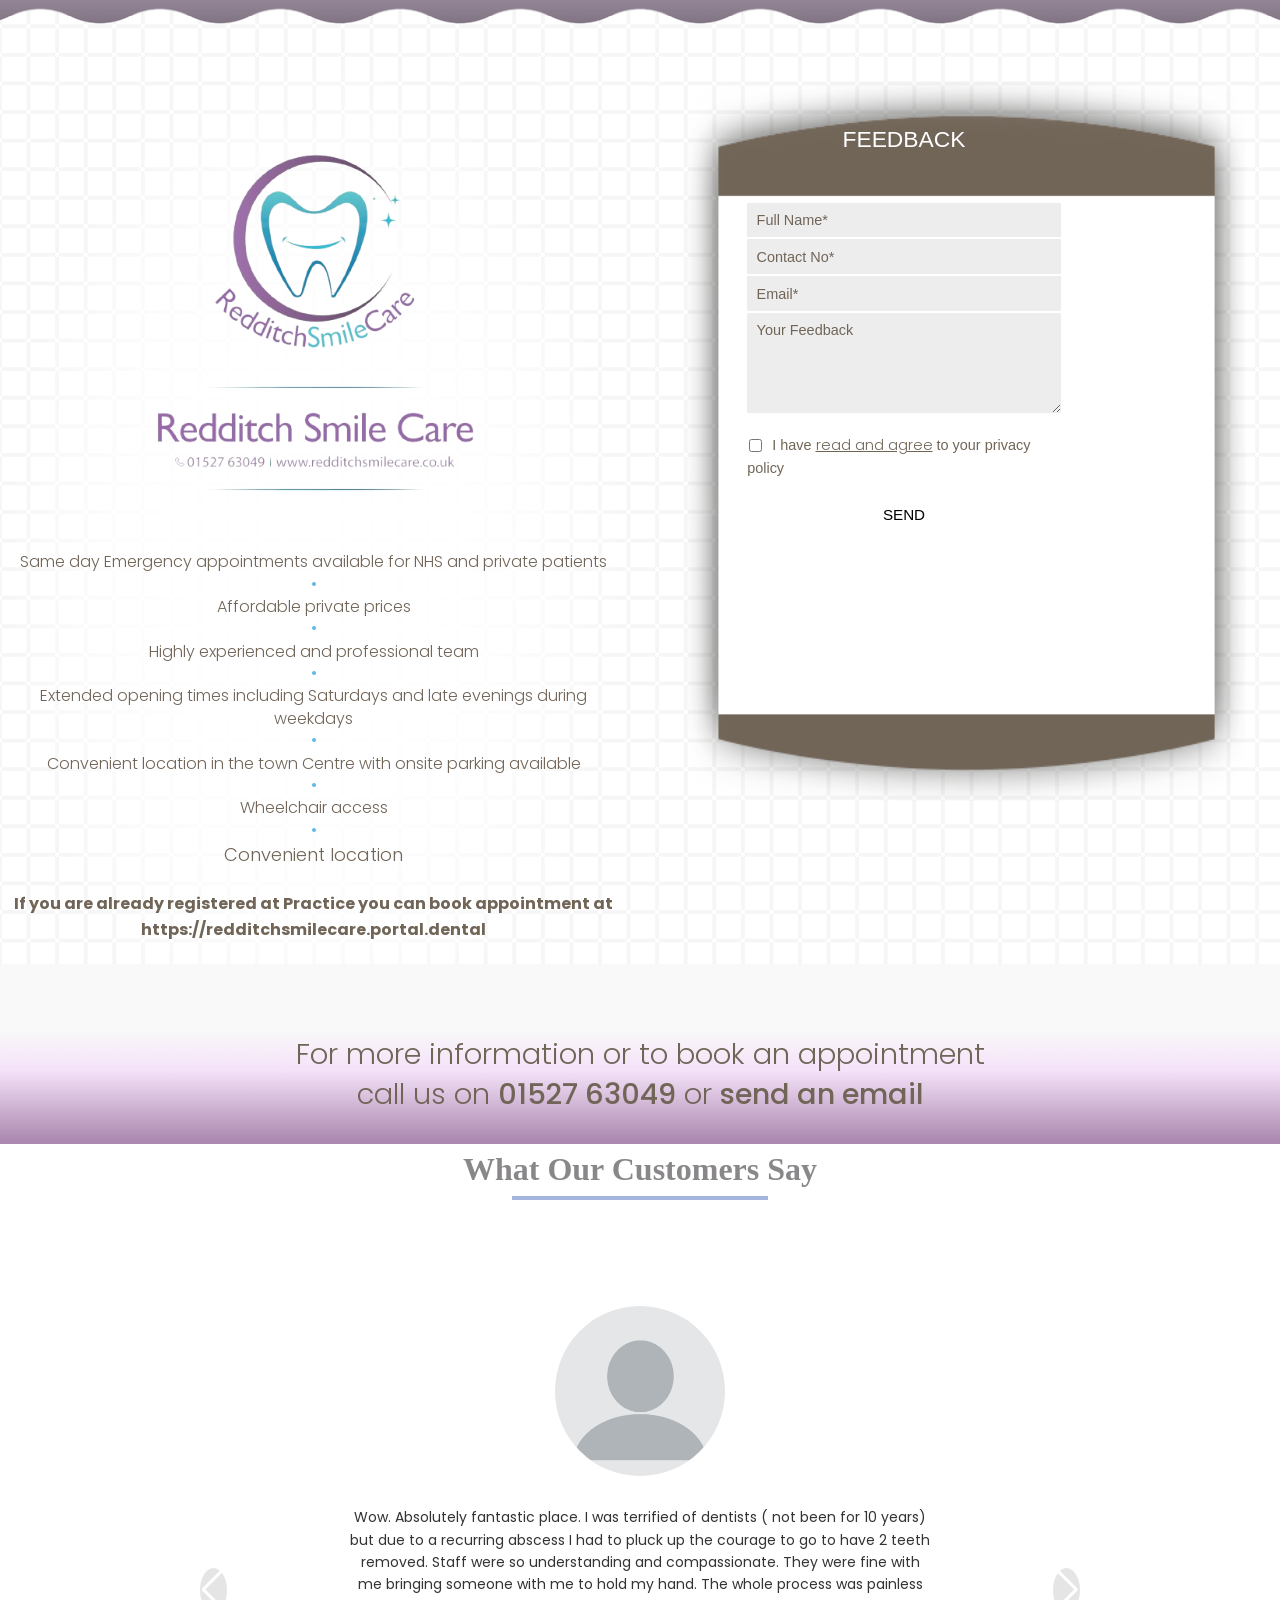
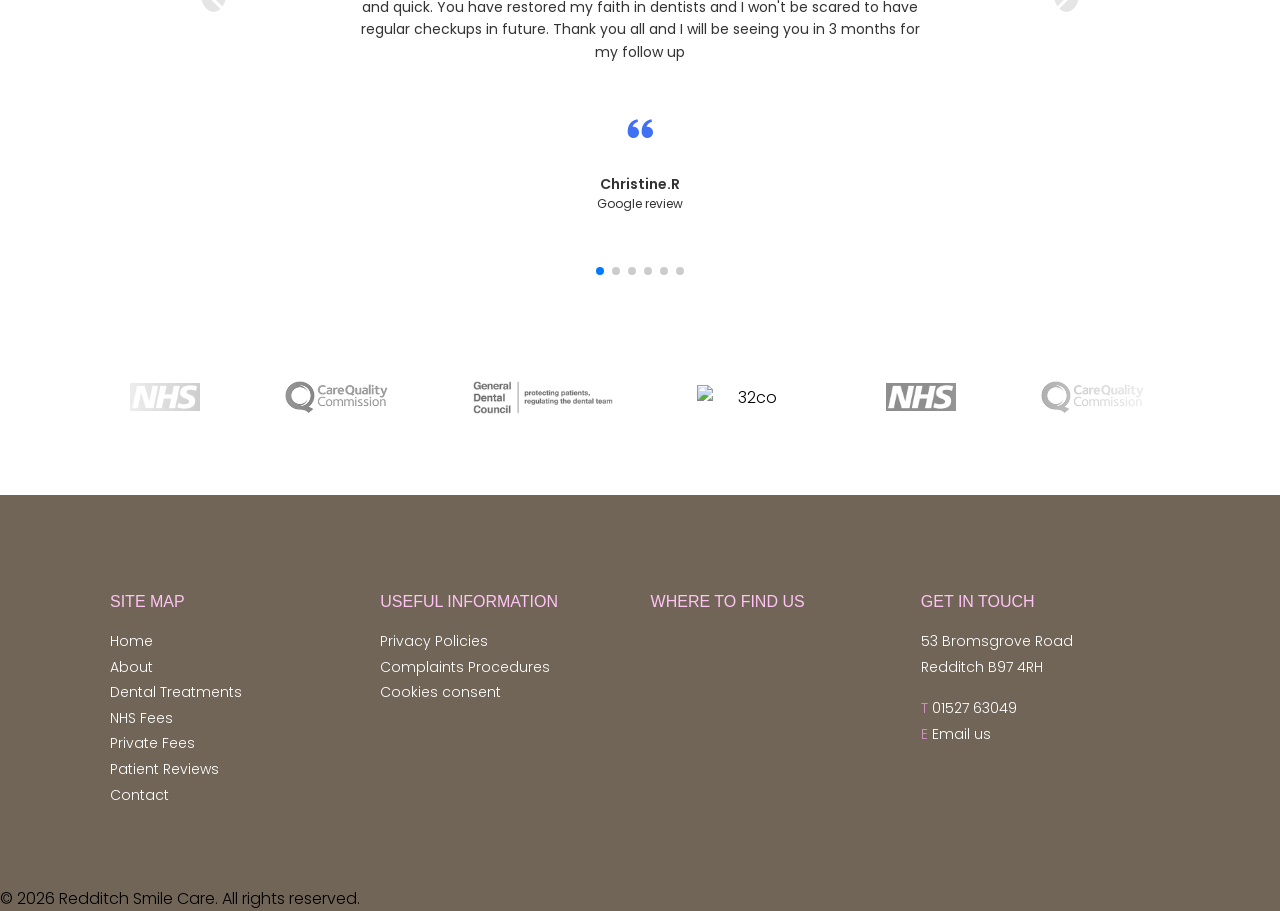
==== commit 1278866e: "Update index.html" ====
--- a/index.html
+++ b/index.html
@@ -845,7 +845,7 @@
                 <li class="last">Convenient location</li>
             </ul>
 
-           <p><strong>If you are already registered at Practice you can book appointment by </strong></p>
+           <p><strong>If you are already registered at Practice you can book appointment at https://redditchsmilecare.portal.dental </strong></p>
 <li> <a href= "https://redditchsmilecare.portal.dental">clicking here</a></li>
         </div>
 
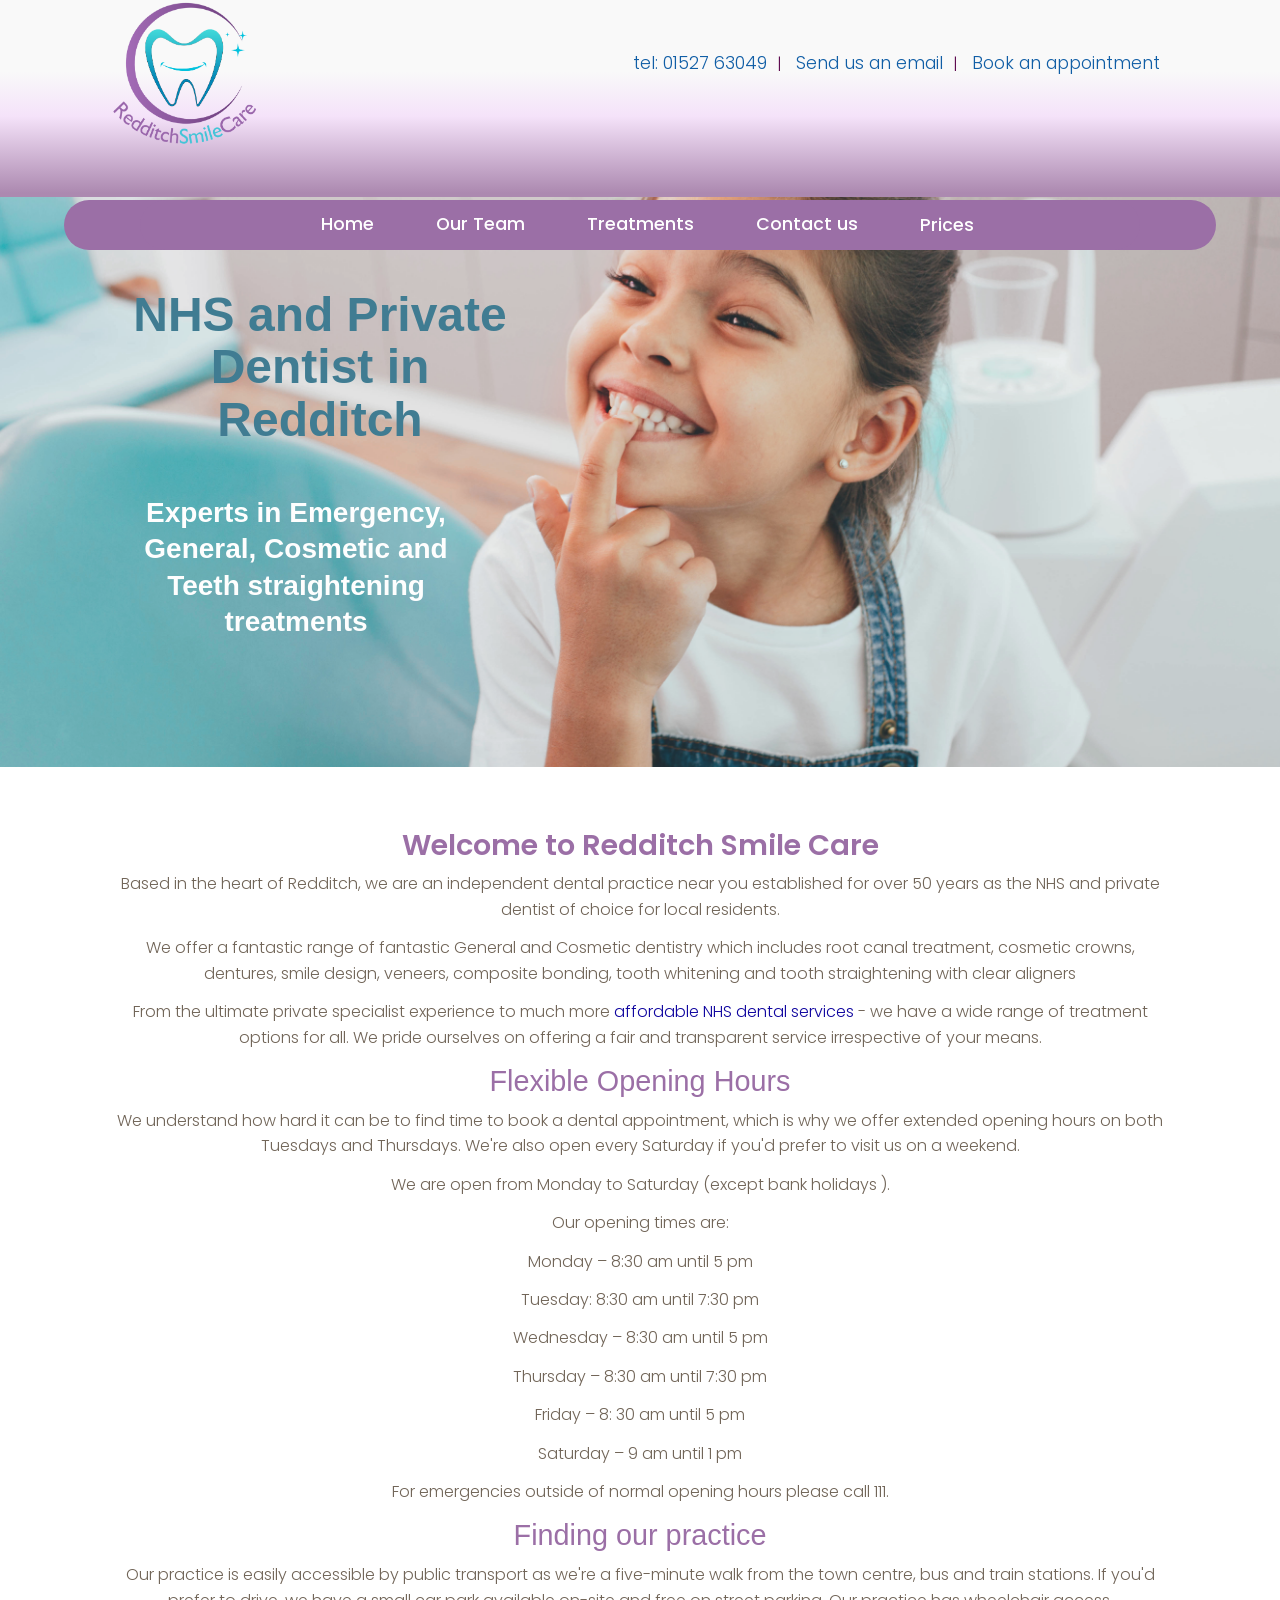
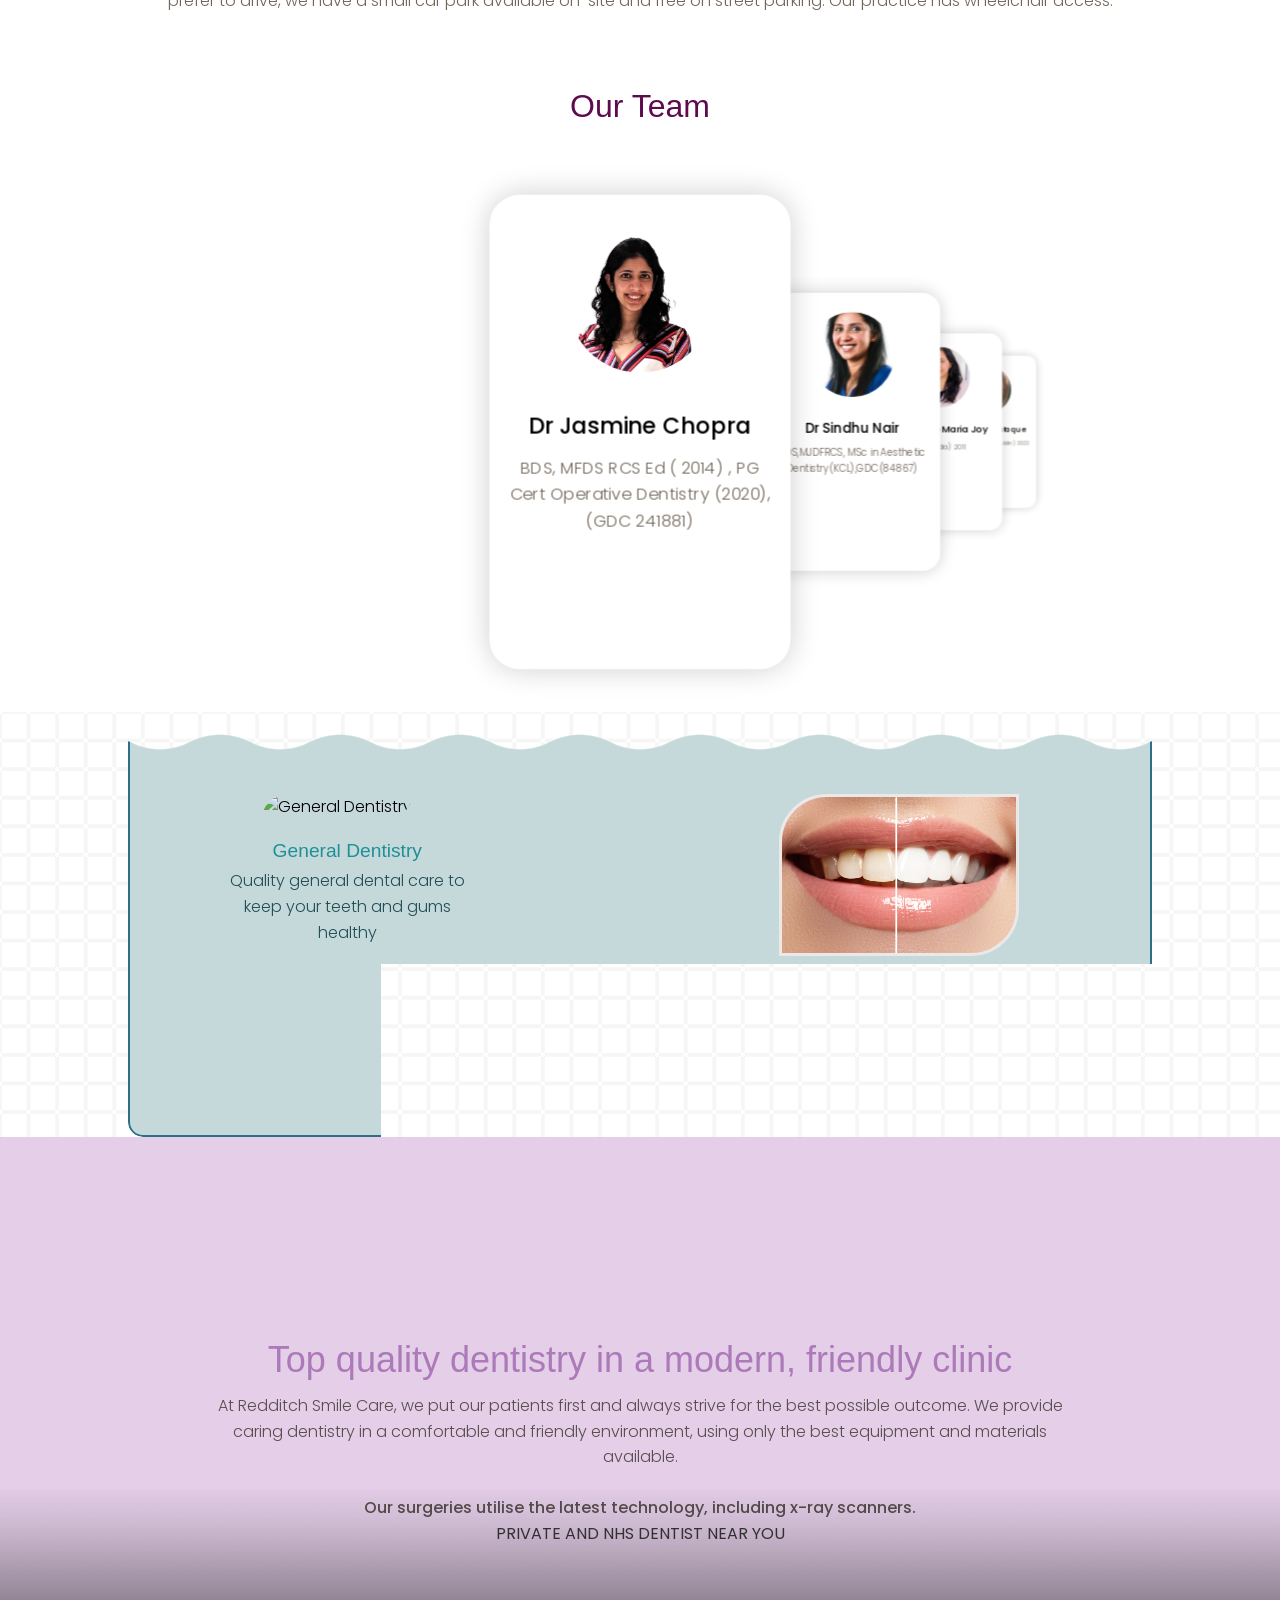
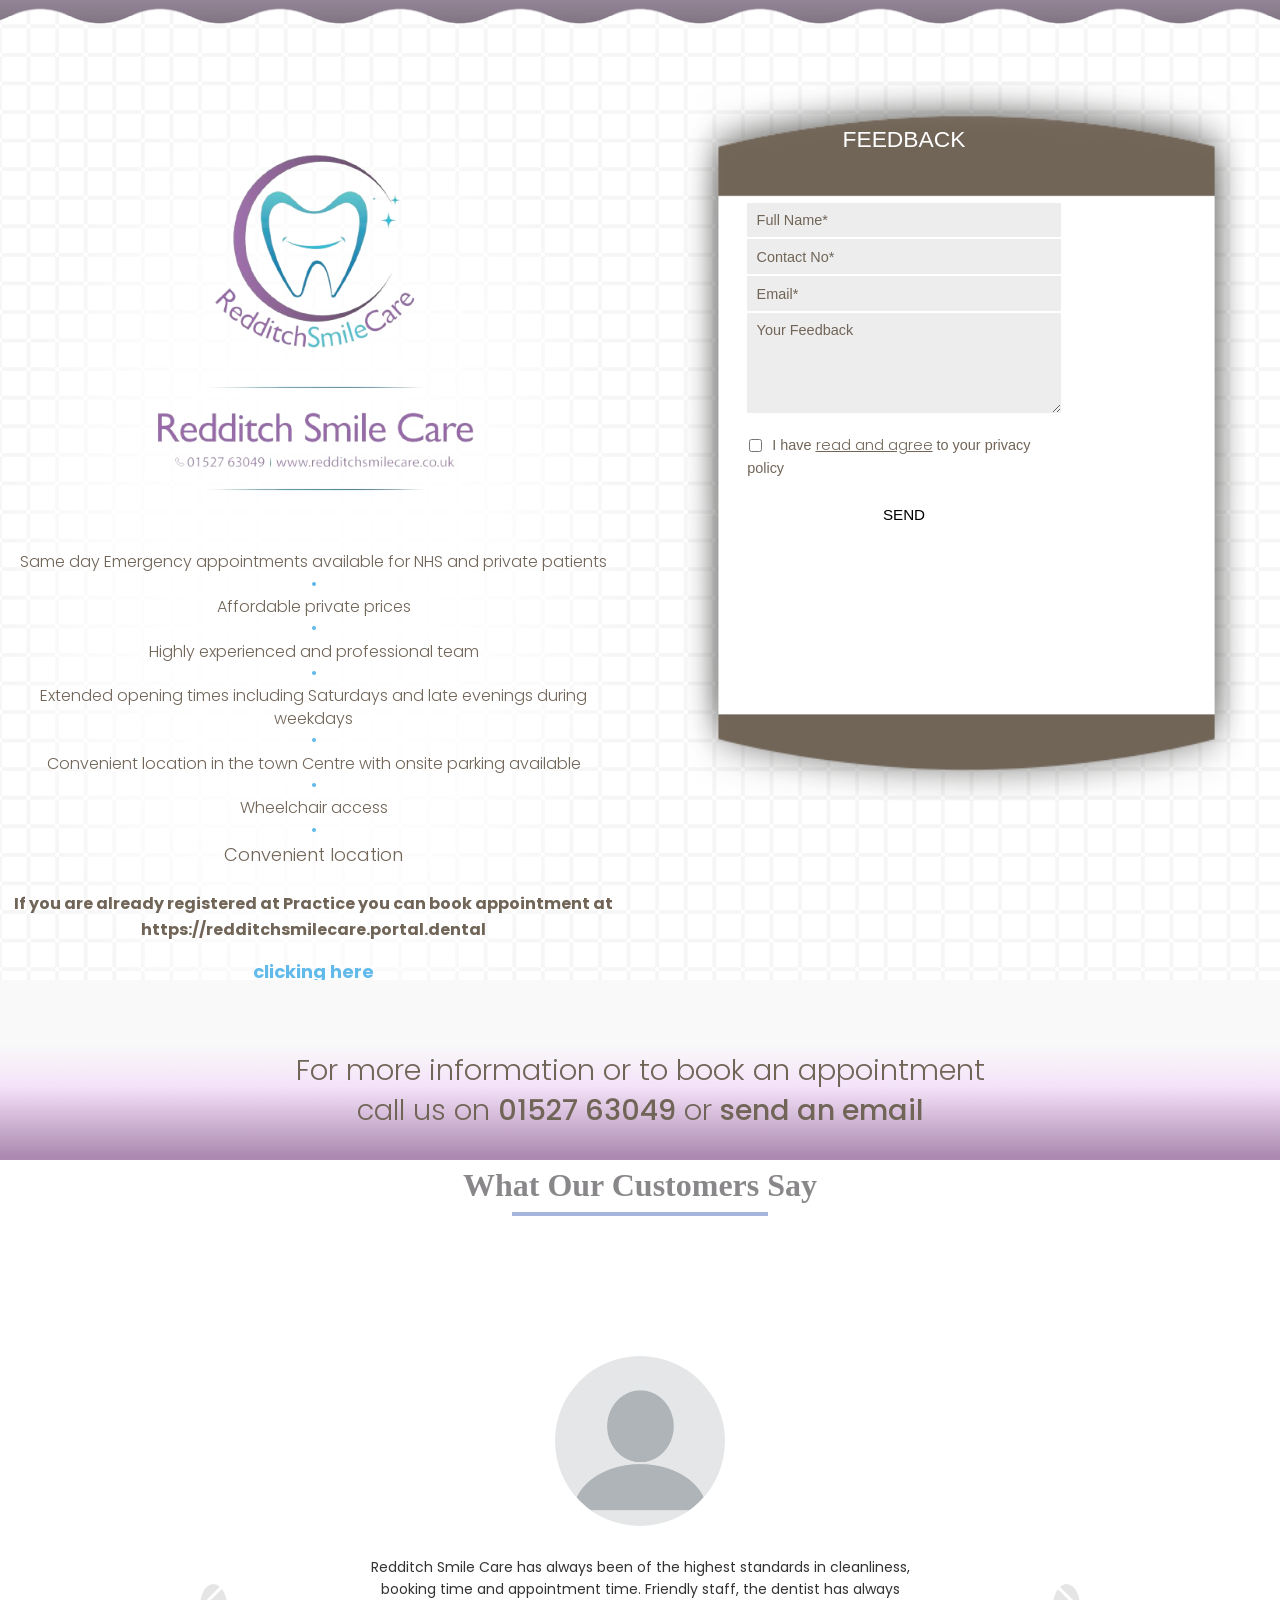
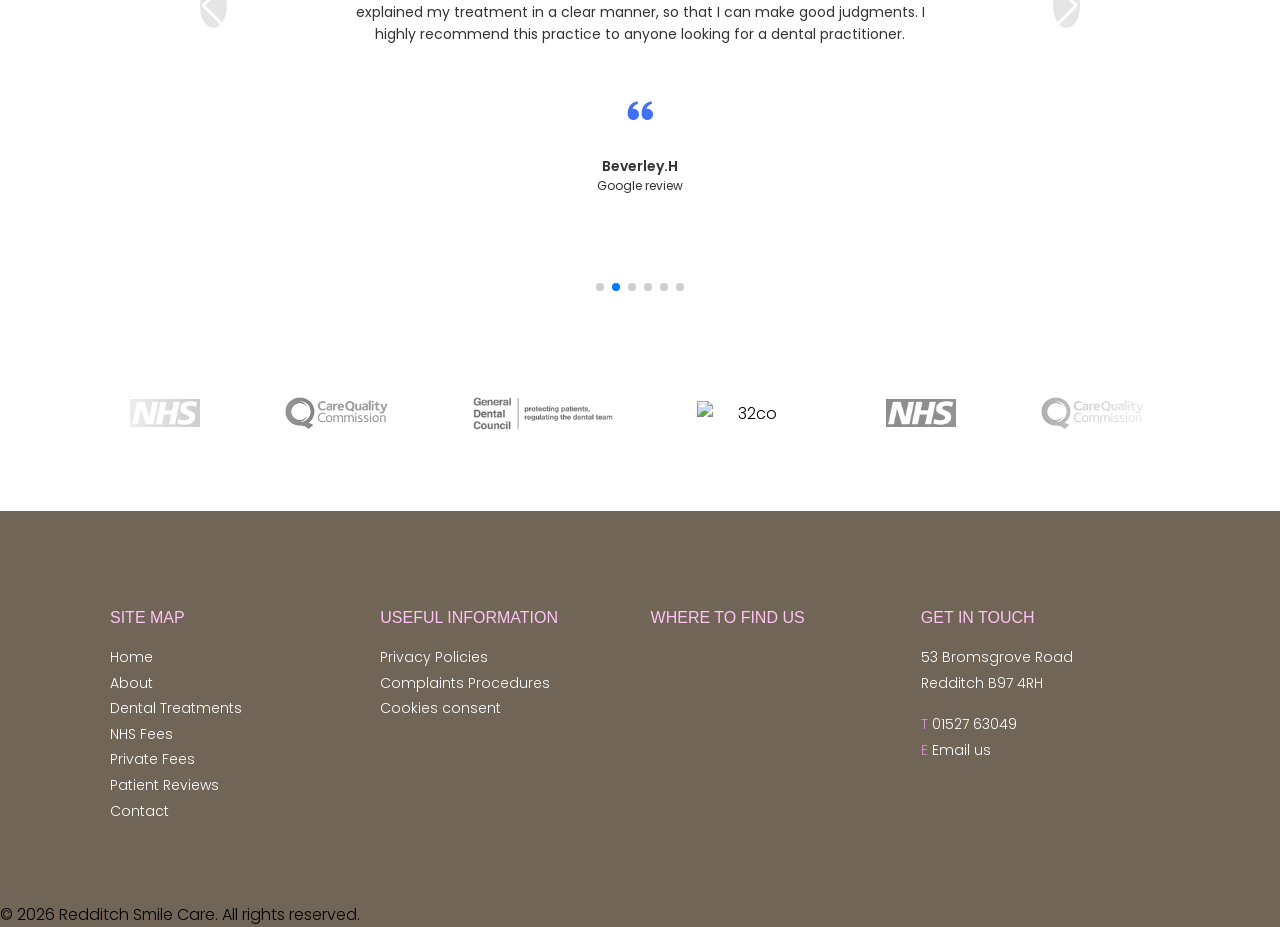
==== commit 36ba6d79: "Update index.html" ====
--- a/index.html
+++ b/index.html
@@ -845,8 +845,8 @@
                 <li class="last">Convenient location</li>
             </ul>
 
-           <p><strong>If you are already registered at Practice you can book appointment at https://redditchsmilecare.portal.dental </strong></p>
-<li> <a href= "https://redditchsmilecare.portal.dental">clicking here</a></li>
+           <p><strong>If you are already registered at Practice you can book appointment at https://redditchsmilecare.portal.dental<li> <a href= "https://redditchsmilecare.portal.dental">clicking here</a></li> </strong></p>
+
         </div>
 
         <div class="one-half column-last">
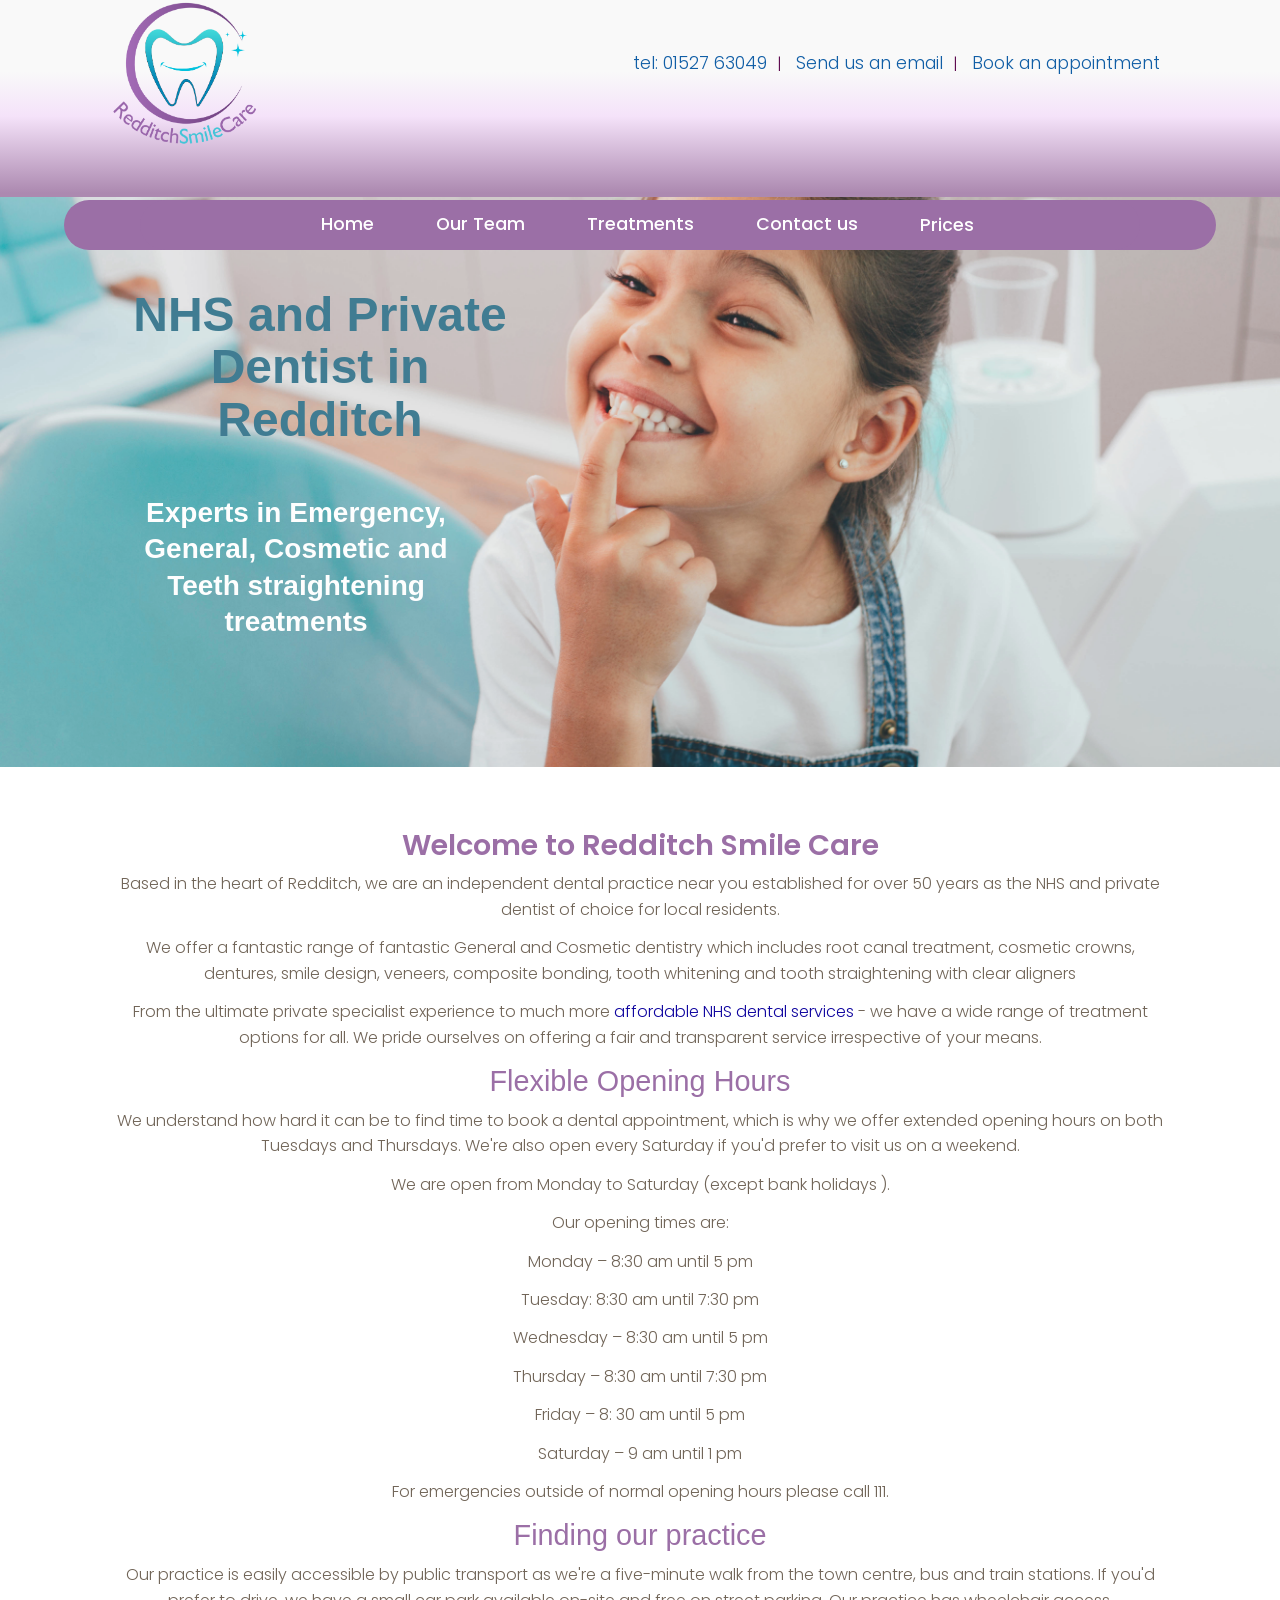
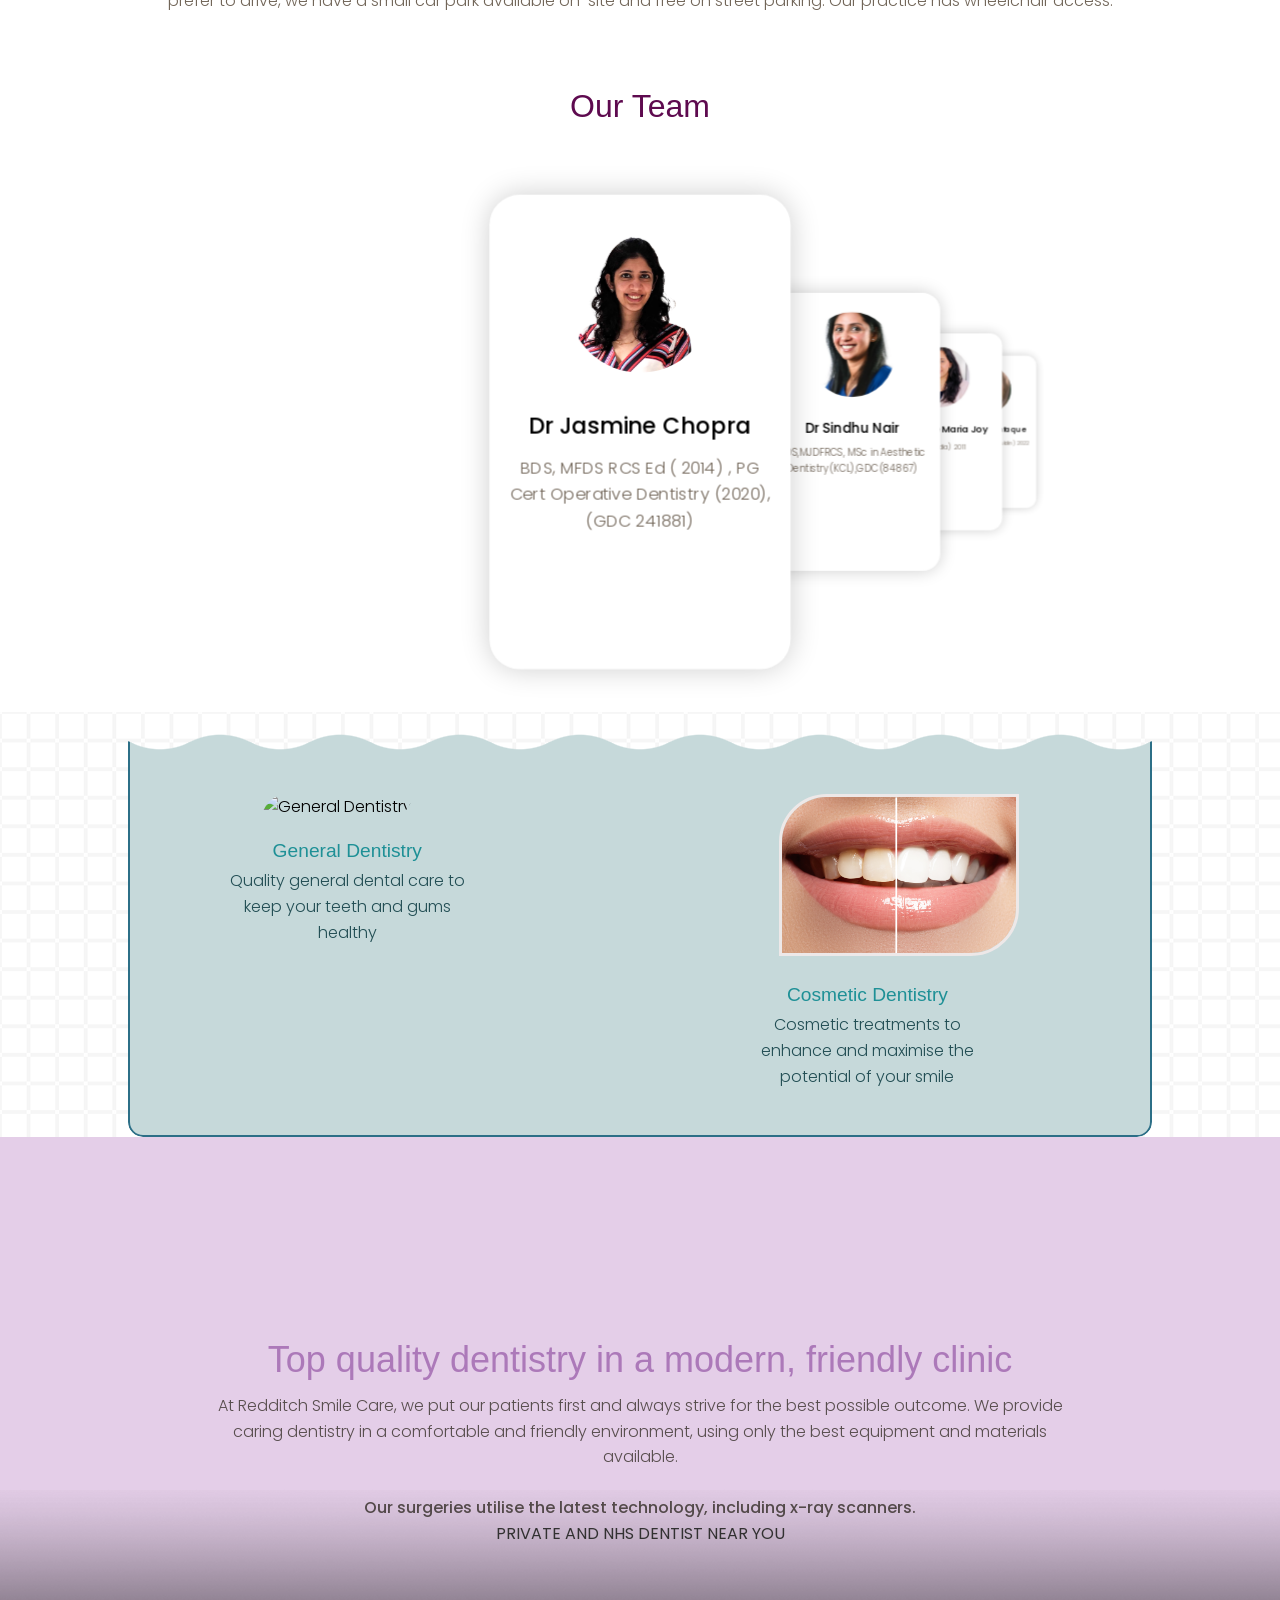
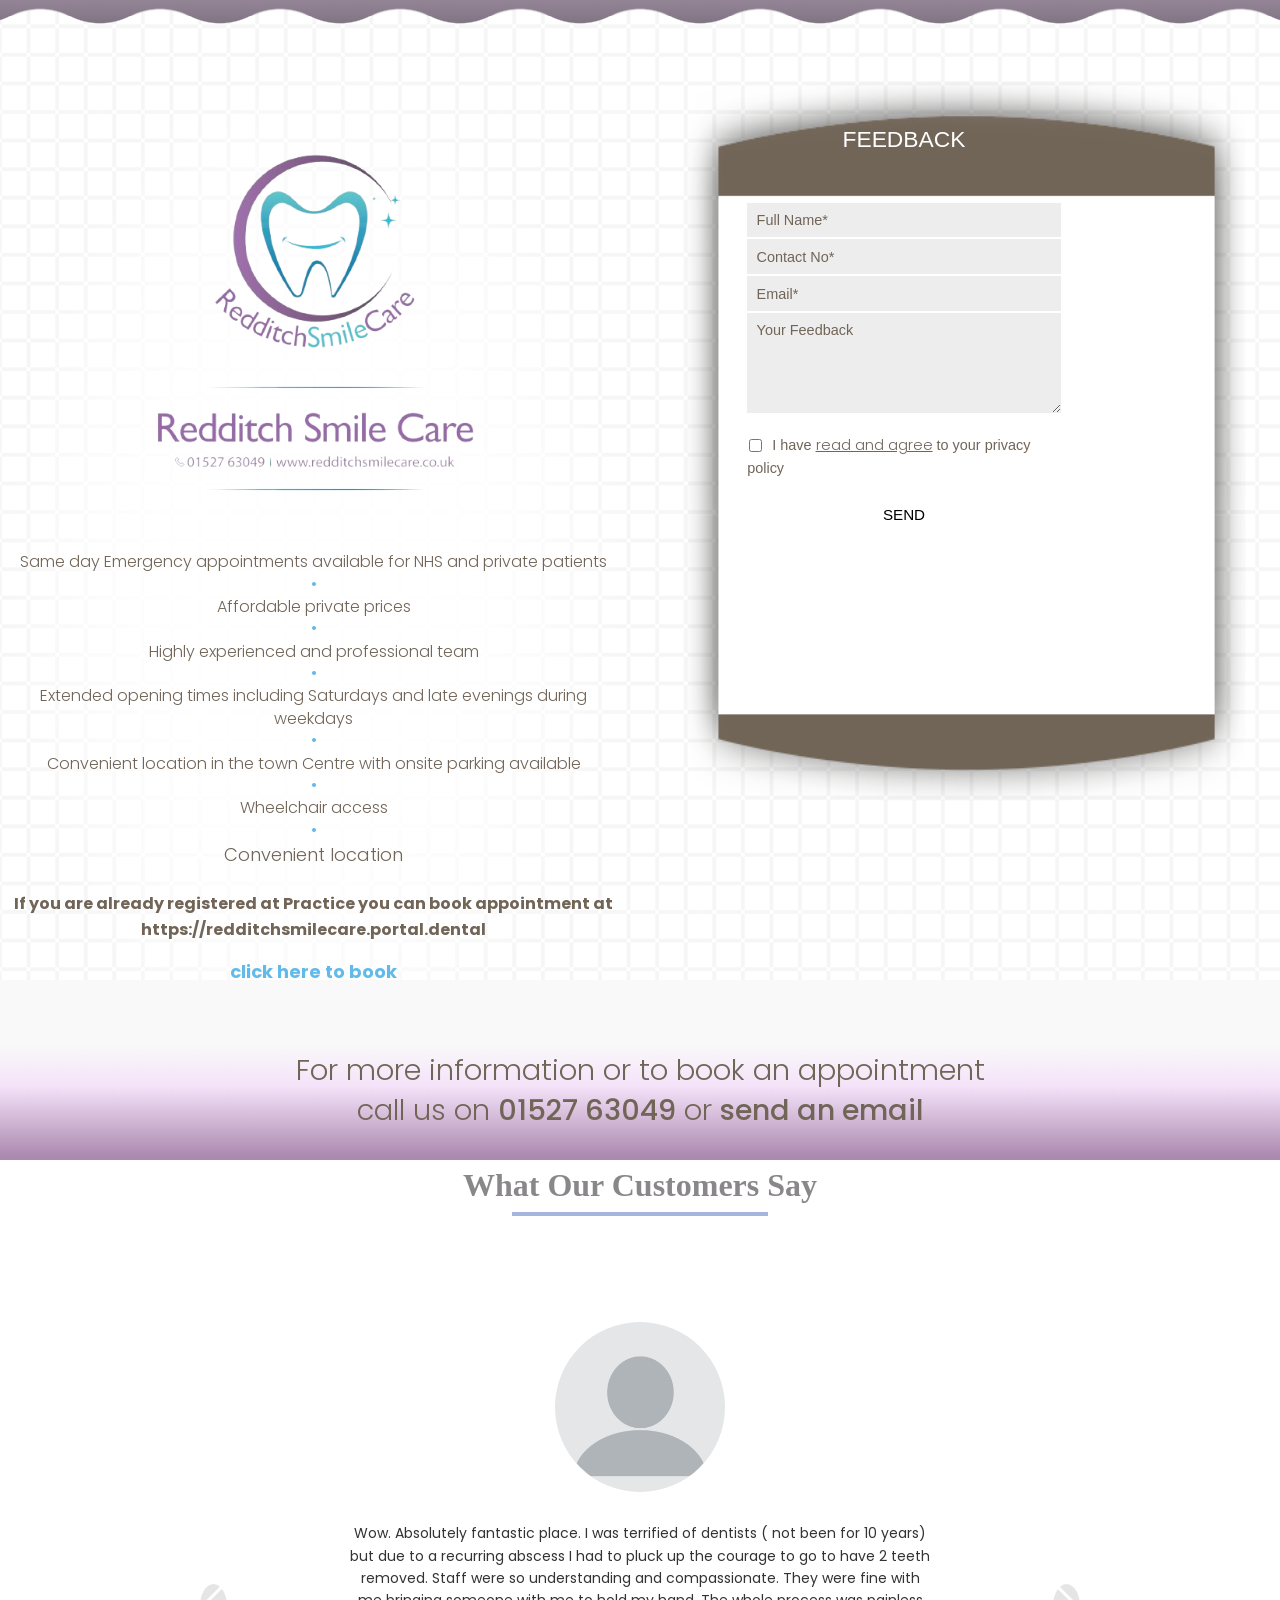
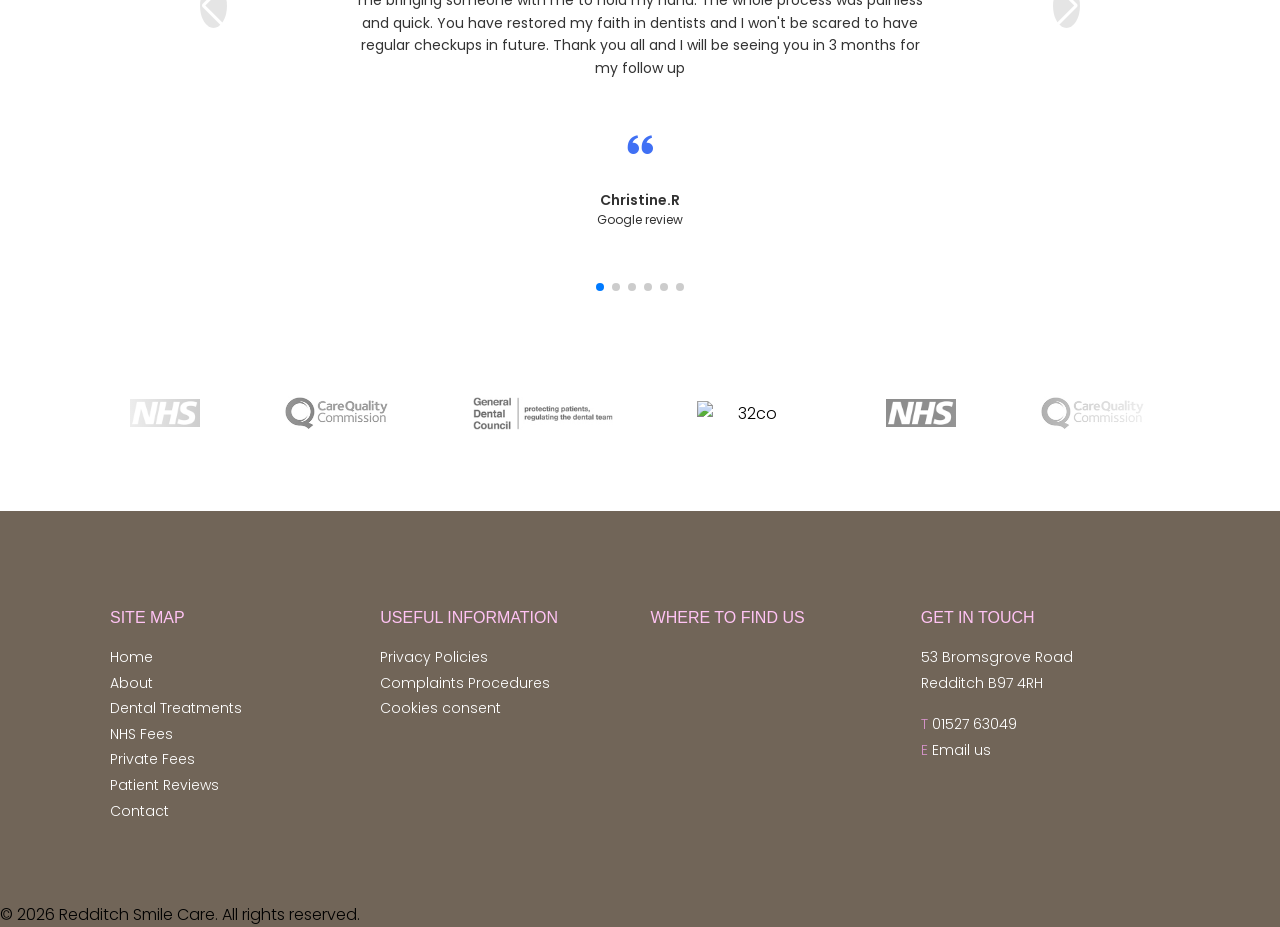
==== commit 78a605ce: "Update index.html" ====
--- a/index.html
+++ b/index.html
@@ -845,7 +845,7 @@
                 <li class="last">Convenient location</li>
             </ul>
 
-           <p><strong>If you are already registered at Practice you can book appointment at https://redditchsmilecare.portal.dental<li> <a href= "https://redditchsmilecare.portal.dental">clicking here</a></li> </strong></p>
+           <p><strong>If you are already registered at Practice you can book appointment at https://redditchsmilecare.portal.dental<li> <a href= "https://redditchsmilecare.portal.dental">click here to book</a></li> </strong></p>
 
         </div>
 
